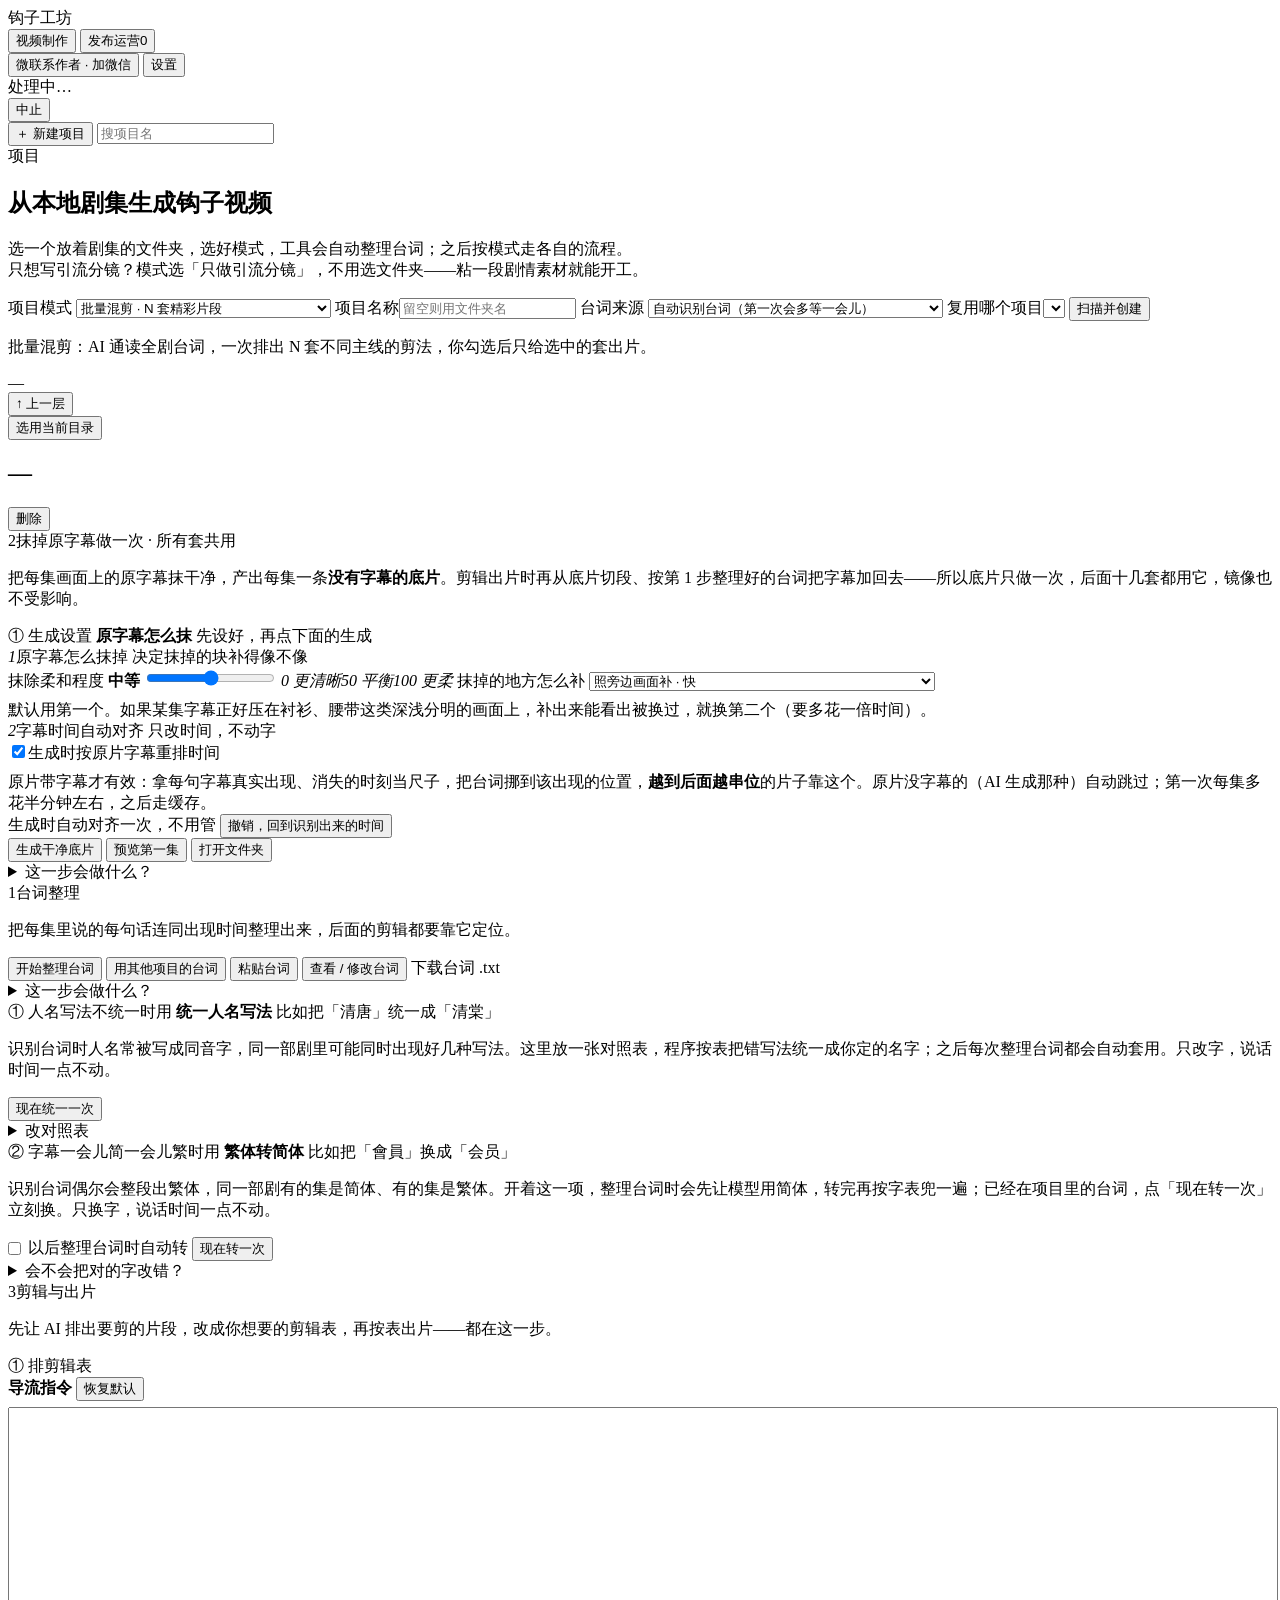
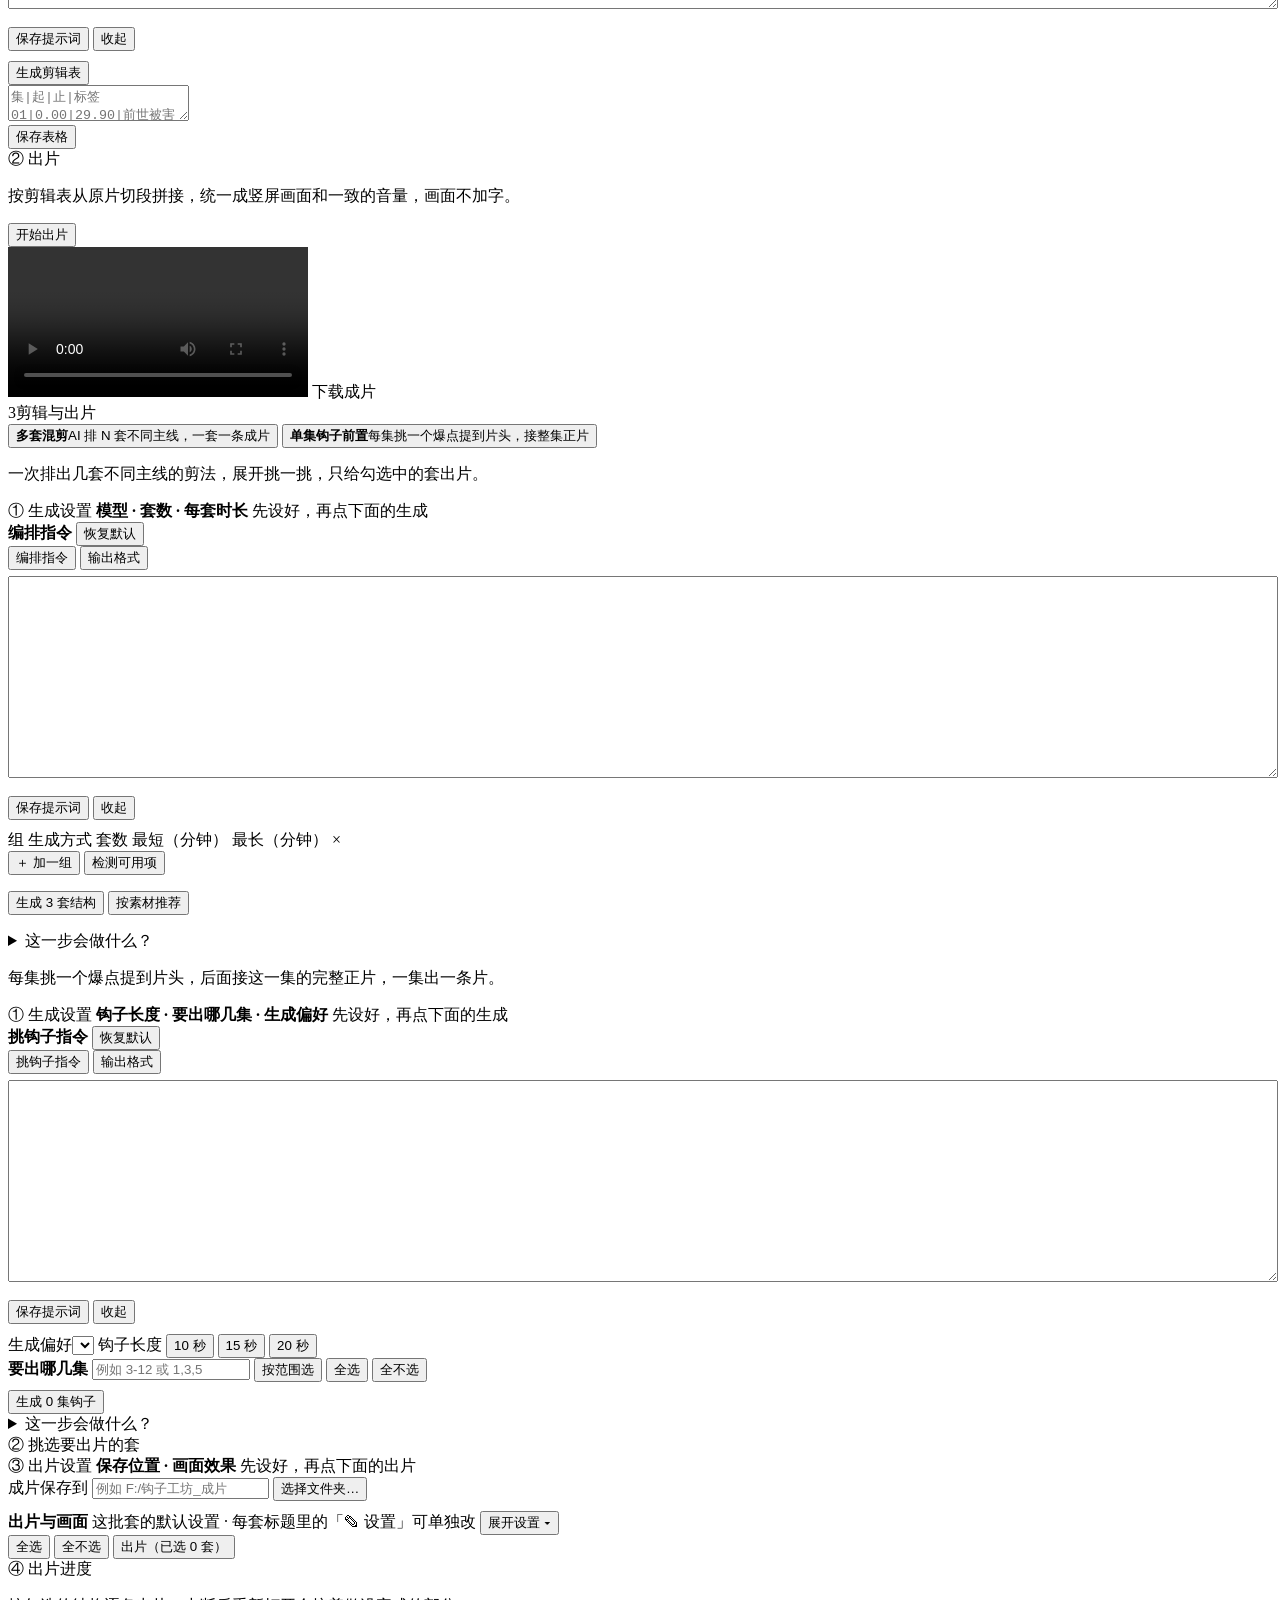
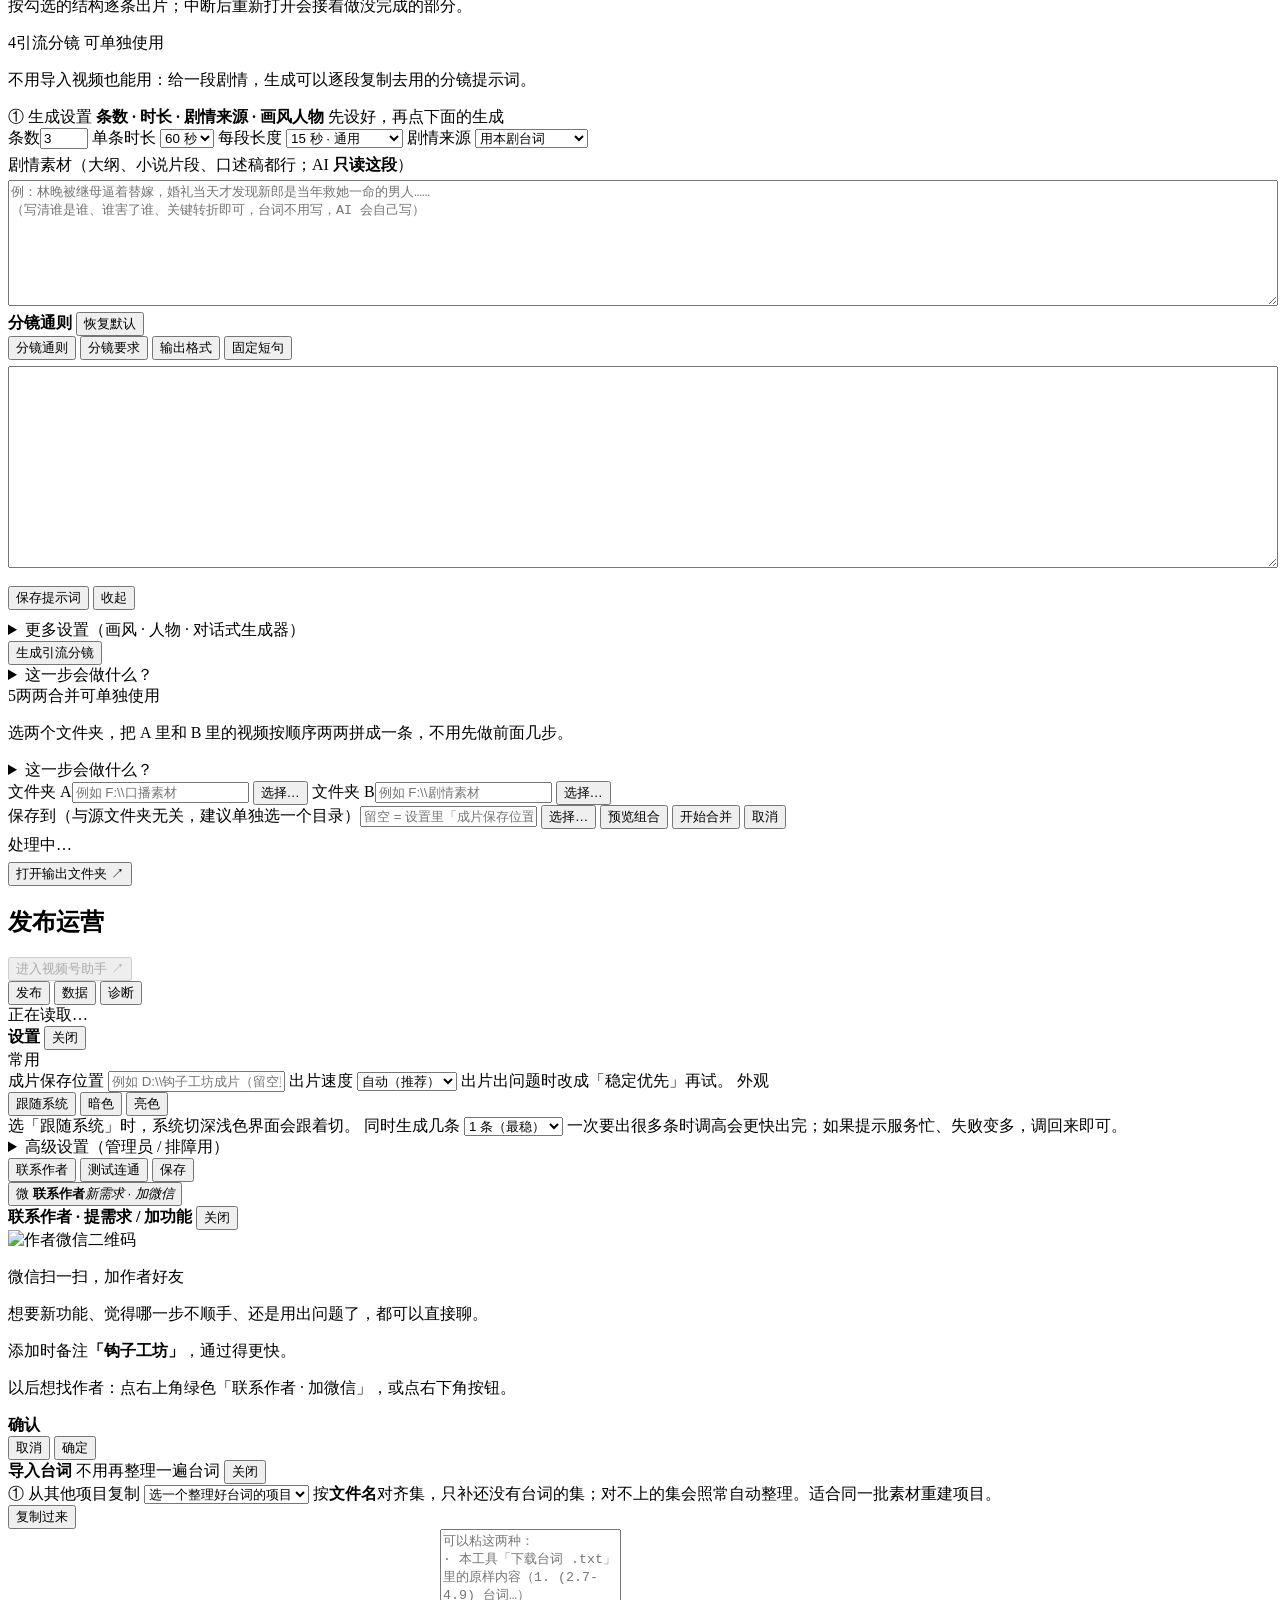
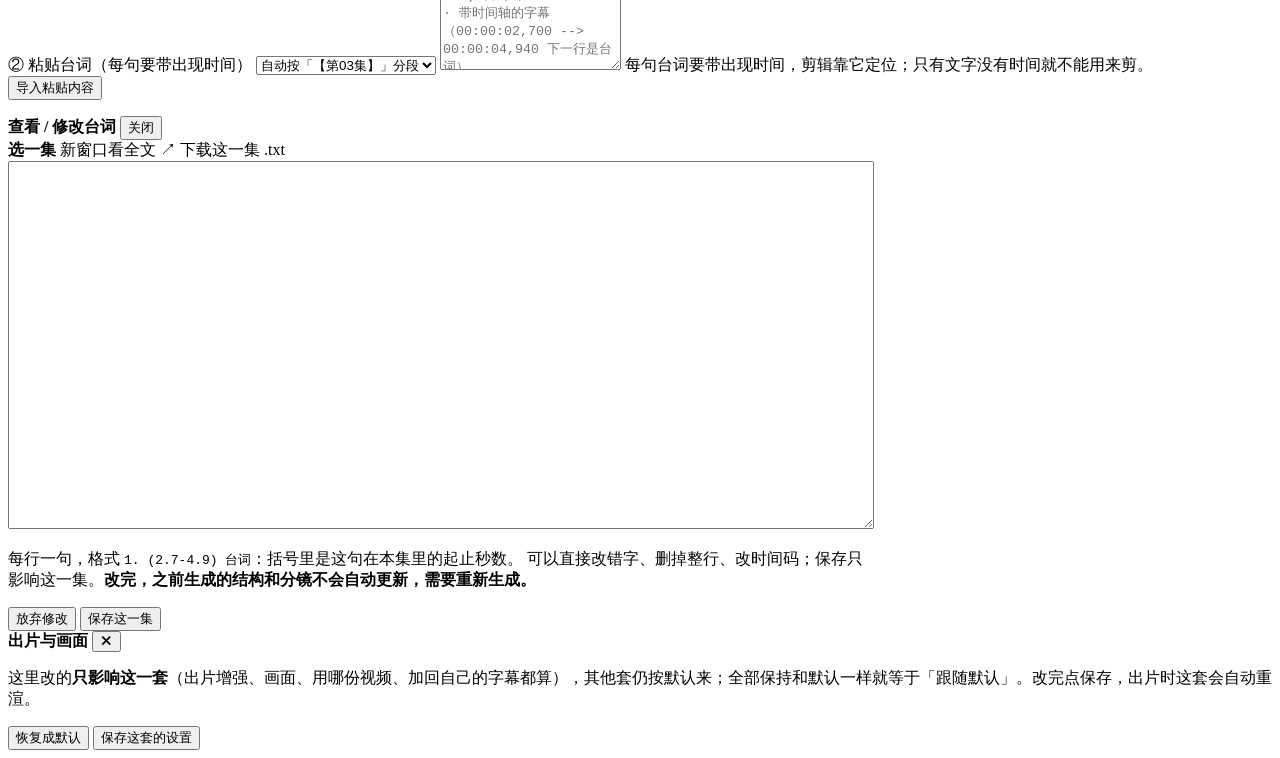
==== web/index.html @ e3692f88 "功能：繁转简、人名对照、对时校正、字幕动效重构与发布核对逻辑强化 - 转写：新增 zh.py/zhdict.py 繁转简、names.py 人名对照表，转写后自动套用 - 对时：新增 retime.p" ====
<!DOCTYPE html>
<html lang="zh-CN">
<head>
<meta charset="utf-8">
<meta name="viewport" content="width=device-width, initial-scale=1">
<title>钩子工坊</title>
<script>
/* 主题预设：必须在样式表加载前设好 data-theme，否则暗色用户每次打开都白闪一帧。
   hs_theme = dark / light / system（跟随系统）；默认暗色（2026-11-14 用户定），
   选了 system 才监听系统切换实时跟。 */
(function () {
  var t = "dark";
  try { t = localStorage.getItem("hs_theme") || "dark"; } catch (e) {}
  if (t === "system") {
    t = (window.matchMedia && matchMedia("(prefers-color-scheme: dark)").matches) ? "dark" : "light";
  }
  document.documentElement.setAttribute("data-theme", t);
  if (window.matchMedia) {
    matchMedia("(prefers-color-scheme: dark)").addEventListener("change", function (e) {
      var cur = "dark";
      try { cur = localStorage.getItem("hs_theme") || "dark"; } catch (err) {}
      if (cur === "system") {
        document.documentElement.setAttribute("data-theme", e.matches ? "dark" : "light");
      }
    });
  }
})();
</script>
<link rel="stylesheet" href="/static/style.css">
</head>
<body>
<header class="top">
  <div class="brand"><span class="dot"></span>钩子工坊</div>
  <!-- 一级导航：两件独立的事，不是「项目里的一步」。
       发布和左边项目没有必然联系（可以选文件夹、选单个文件），所以切过去时
       项目列表整块消失，页面铺满 —— 不然永远会有人以为「发布属于当前项目」。
       取名（2026-11-13 用户定）：左「视频制作」= 把素材做成片；右「发布运营」=
       发出去 + 看数据 + 体检账号。只叫「发布」会窄，后面还挂着监控和诊断。
       角标只显示「该发了 / 待发」的条数。 -->
  <nav class="appnav" id="appnav" aria-label="功能">
    <button class="appnav-item on" data-nav="projects" title="整理台词、抹掉原字幕、剪辑出片、引流分镜">视频制作</button>
    <button class="appnav-item" data-nav="publish" title="批量定时发布、播放数据、账号诊断">
      发布运营<span class="pub-badge hidden" id="pub-badge">0</span>
    </button>
  </nav>
  <div class="pills" id="pills"></div>
  <div class="who" id="who"></div>
  <button class="wx-top" id="btn-author-top" data-author title="有新需求 / 想加功能？加作者微信">
    <span class="wx-dot">微</span>联系作者 · 加微信
  </button>
  <button class="ghost sm" id="btn-settings">设置</button>
</header>

<div class="gbar hidden" id="gbar">
  <div class="gbar-fill" id="gbar-fill"></div>
  <div class="gbar-text"><span class="spinner"></span><span id="gbar-text">处理中…</span></div>
  <button class="ghost sm danger gbar-stop" id="btn-task-cancel" title="停掉当前正在跑的这一步，已经做好的部分会保留">中止</button>
</div>

<div class="shell">
  <aside class="rail">
    <button class="primary wide" id="btn-new">＋ 新建项目</button>
    <input id="proj-search" placeholder="搜项目名" spellcheck="false">
    <div class="rail-title">项目</div>
    <div id="plist" class="plist"></div>
  </aside>

  <main class="main" id="main">
    <section id="view-new" class="view">
      <h1>从本地剧集生成钩子视频</h1>
      <p class="hint">选一个放着剧集的文件夹，选好模式，工具会自动整理台词；之后按模式走各自的流程。<br>
      只想写引流分镜？模式选「只做引流分镜」，不用选文件夹——粘一段剧情素材就能开工。</p>

      <!-- 2026-11-14 首屏联系作者入口收敛（P2）：顶栏按钮 + 右下角悬浮保留，
           首屏大横幅撤掉——一个页面三处入口太吵，横幅还把正事往下推一整屏。
           顶栏按钮永远可见，真有需求的人一定找得到。 -->

      <!-- 2026-11-14 P0-2 顺序修正：模式决定「要不要选目录」（只做分镜不需要），
           所以模式卡放在最上面，浏览器在它下面——用户先知道要什么，再去做什么。
           原来浏览器在前、模式在后，用户会先逛半天目录才发现模式不对。 -->
      <div class="card row">
        <label>项目模式
          <select id="in-mode">
            <option value="batch">批量混剪 · N 套精彩片段</option>
            <option value="shots">只做引流分镜 · 不导入视频，直接给素材</option>
          </select>
        </label>
        <label>项目名称<input id="in-name" placeholder="留空则用文件夹名"></label>
        <label id="lines-wrap">台词来源
          <select id="in-lines">
            <option value="auto">自动识别台词（第一次会多等一会儿）</option>
            <option value="reuse">用已有项目的台词（同一批素材，直接搬过来）</option>
          </select>
        </label>
        <label id="reuse-wrap" class="hidden">复用哪个项目<select id="in-reuse"></select></label>
        <button class="primary" id="btn-create">扫描并创建</button>
      </div>
      <p class="hint" id="mode-hint">批量混剪：AI 通读全剧台词，一次排出 N 套不同主线的剪法，你勾选后只给选中的套出片。</p>

      <div class="card" id="pick-card">
        <div class="drives" id="drives"></div>
        <div class="browse-head">
          <div class="crumb" id="crumb">—</div>
          <button class="ghost" id="btn-up" title="上一层">↑ 上一层</button>
        </div>
        <div class="dirs" id="dirs"></div>
        <div class="browse-foot">
          <button class="primary" id="btn-use">选用当前目录</button>
          <span class="hint" id="pick-hint"></span>
        </div>
      </div>
    </section>

    <section id="view-proj" class="view hidden">
      <div class="proj-head">
        <div>
          <h1 id="p-name">—</h1>
          <div class="meta" id="p-path"></div>
          <div class="meta" id="p-meta"></div>
        </div>
        <button class="ghost danger" id="btn-del">删除</button>
      </div>

      <!-- 步骤导航：一次只展示一步，状态一眼可见。长卷平铺时用户要一直滚、也分不清
           自己做到哪了；这里把「现在该做哪一步」放到视线动线上。 -->
      <nav class="step-nav" id="step-nav" aria-label="制作步骤"></nav>

      <!-- 台词整理之后的一步：把每集画面上的原字幕抹掉，产出「没有字幕的底片」。
           2026-11-16 改成只抹不烧：台词在出片时才烧上去（那样才能和左右镜像共存），
           所以底片一份多套共用，面板只留「抹得干不干净」和「时间对齐」两块，
           字幕样式（动效/幅度）已经搬到出片第 5 组。
           不做也能出片（选「原始视频」），只是没法镜像、也换不掉原字幕。 -->
      <div class="step" id="step-nosub" data-step="2">
        <div class="step-h"><span class="idx">2</span>抹掉原字幕<span class="tag soft">做一次 · 所有套共用</span><em id="s0-state"></em></div>
        <p class="lead">把每集画面上的原字幕抹干净，产出每集一条<b>没有字幕的底片</b>。剪辑出片时再从底片切段、按第 1 步整理好的台词把字幕加回去——所以底片只做一次，后面十几套都用它，镜像也不受影响。</p>

        <section class="adv-open">
          <div class="adv-title">
            <span class="adv-badge">① 生成设置</span>
            <b>原字幕怎么抹</b>
            <span class="hint">先设好，再点下面的生成</span>
          </div>
          <div class="adv-body">
            <!-- 2026-11-16 重组：字幕样式（动效/幅度）搬到出片第 5 组。
                 原因：这一步的产物只抹不烧，改动效连一个像素都不会变，
                 留在面板上等于骗人（调完等 40 分钟发现没生效）。 -->
            <div class="fx-group fx-g1">
              <div class="fx-group-h"><i class="fx-gno">1</i>原字幕怎么抹掉
                <span class="hint">决定抹掉的块补得像不像</span></div>
              <div class="fx-grid2">
                <label class="fx-slider"><span>抹除柔和程度 <b id="ns-softv">中等</b></span>
                  <input type="range" id="ns-soft" min="0" max="100" step="5" value="50">
                  <span class="fx-scale"><i>0 更清晰</i><i>50 平衡</i><i>100 更柔</i></span>
                </label>
                <label class="fx-f">抹掉的地方怎么补
                  <select id="ns-fillmode">
                    <option value="mirror">照旁边画面补 · 快</option>
                    <option value="borrow">照这一段干净画面补 · 衬衫腰带那类画面更自然，慢一倍</option>
                  </select>
                </label>
              </div>
              <p class="hint" style="margin:8px 0 0">默认用第一个。如果某集字幕正好压在衬衫、腰带这类深浅分明的画面上，补出来能看出被换过，就换第二个（要多花一倍时间）。</p>
            </div>
            <!-- 3 时间也和画面一样会自动对齐，不需要单独点按钮（2026-11-16 用户定）。
                 以前这块是两个按钮，还得「先校正、再回来点生成」两步才生效；
                 现在并进生成流程：量字幕位置时顺手就能量出真实出现时刻。 -->
            <div class="fx-group fx-g2">
              <div class="fx-group-h"><i class="fx-gno">2</i>字幕时间自动对齐
                <span class="hint">只改时间，不动字</span></div>
              <div class="fx-checks">
                <label class="chk"><input type="checkbox" id="ns-retime" checked>生成时按原片字幕重排时间</label>
              </div>
              <p class="hint" style="margin:8px 0 0">原片带字幕才有效：拿每句字幕真实出现、消失的时刻当尺子，把台词挪到该出现的位置，<b>越到后面越串位</b>的片子靠这个。原片没字幕的（AI 生成那种）自动跳过；第一次每集多花半分钟左右，之后走缓存。</p>
              <div class="fx-line">
                <span class="hint" id="retime-state">生成时自动对齐一次，不用管</span>
                <button class="ghost hidden" id="btn-retime-undo">撤销，回到识别出来的时间</button>
              </div>
            </div>
          </div>
        </section>

        <div class="action-bar">
          <button class="primary" id="btn-nosub-run">生成干净底片</button>
          <button class="ghost hidden" id="btn-nosub-preview">预览第一集</button>
          <button class="ghost hidden" id="btn-nosub-open">打开文件夹</button>
          <span class="hint" id="ns-state"></span>
        </div>

        <details class="fold">
          <summary>这一步会做什么？</summary>
          <div class="fold-body">
            <p>会把每一集都做成一份「原字幕换成你自己台词」的视频，和原来的视频一起放着，互不影响。做一次就能反复用；出片时在「出片设置 → 用哪份视频」里挑，不想用随时换回原始视频。</p>
            <p>字幕在画面哪儿、每一句有多宽多高，都不用你填：点生成时程序先逐集扫一遍，量出<b>每一句字幕自己的矩形</b>——长句宽到八成，短句只有两三成，单行和多行的高度也不一样。抹的时候只动这些块，画面其余部分一个像素都不碰，没有字幕的时段完全不处理。</p>
            <p>块里的内容两种补法。<b>照旁边画面补</b>（默认）是把紧挨着它的画面上下各取一段翻转回来，中间渐变过渡，快，一集十几秒；缺点是字幕正好压在衬衫、腰带这类深浅分明的竖结构上时，翻过来的那块会偏亮。<b>照这一段干净画面补</b>是从同一镜头里这一块没被字挡住的那些帧里抄回来——同一部剧里字幕长短不一，短句时这块是露出来的，抄来的就是真背景；它要逐帧处理，一集多花一倍时间。普通画面下两种看起来差不多，默认那档更快；只有字幕正好压在衬衫、腰带这类深浅分明的地方，才值得换第二档。镜头切换的瞬间如果正好在说话，会退回第一种补法，不会抄到上一个镜头的画面。</p>
            <p>字幕什么时候出现也不是把识别出来的时间直接拿来用：点生成时先按原片每条字幕真实出现、消失的时刻把每句台词排准（原片本来没字幕的片子跳过），再开始烧，所以不会出现「越到后面越比说话早」。这一步只改时间、不改一个字。新字幕就落在原来那行字幕的位置上，句子跟着台词一句一换。烧到画面上的字不带标点——一行就那么几个字，标点占位置还挺扎眼；台词原文（上面「查看 / 修改台词」、下载的 .txt）标点都还在，只是不上画面。原来整理好的台词不用重做，剪片子的时间点也不变——这一步只动画面，声音原样保留。</p>
            <p>这份视频里的字幕已经烧进画面了，出片时不能再左右镜像（字会翻反）。</p>
          </div>
        </details>
      </div>

      <div class="step" id="step-transcribe" data-step="1">
        <div class="step-h"><span class="idx">1</span>台词整理<em id="s1-state"></em></div>
        <p class="lead">把每集里说的每句话连同出现时间整理出来，后面的剪辑都要靠它定位。</p>
        <div class="action-bar">
          <button class="primary" id="btn-transcribe">开始整理台词</button>
          <button class="ghost" id="btn-reuse" title="同一批素材按文件名直接把台词搬过来">用其他项目的台词</button>
          <button class="ghost" id="btn-paste" title="粘贴本工具导出的台词文本，或带时间码的字幕">粘贴台词</button>
          <span id="transcript-links" class="hidden">
            <button class="primary" id="btn-lines-view">查看 / 修改台词</button>
            <a class="ghost" id="btn-transcript-dl">下载台词 .txt</a>
          </span>
        </div>
        <details class="fold">
          <summary>这一步会做什么？</summary>
          <div class="fold-body">
            <p>建好项目后会自动开始，中途关掉再进来会接着做，不用重来。同一批素材重建项目时，可以把已整理好的台词直接搬过来；从别处拿到的字幕也能粘贴导入。</p>
            <p>整理结果可以随时逐集查看、改错字或下载留档；改完只影响这一集。</p>
          </div>
        </details>

        <!-- 人名写法统一（2026-11-16）：转写会把同一个人名写成好几种同音字，
             换模型也治不了，所以用一张对照表在转写后统一。只改字，时间码不动。 -->
        <section class="adv-open">
          <div class="adv-title">
            <span class="adv-badge">① 人名写法不统一时用</span>
            <b>统一人名写法</b>
            <span class="hint">比如把「清唐」统一成「清棠」</span>
          </div>
          <div class="adv-body">
            <p class="hint">识别台词时人名常被写成同音字，同一部剧里可能同时出现好几种写法。这里放一张对照表，程序按表把错写法统一成你定的名字；之后每次整理台词都会自动套用。只改字，说话时间一点不动。</p>
            <div class="action-bar">
              <button class="ghost" id="btn-names-apply">现在统一一次</button>
              <span class="hint" id="names-state"></span>
            </div>
            <details class="fold">
              <summary>改对照表</summary>
              <div class="fold-body">
                <p>一行一个名字：左边写正确写法，右边写识别出来的各种错写法，用逗号分开。<code>#</code> 开头是注释。</p>
                <textarea id="names-text" rows="9" spellcheck="false"
                  style="width:100%;font-family:Consolas,monospace;font-size:12px"></textarea>
                <div class="action-bar">
                  <button class="primary" id="btn-names-save">保存对照表</button>
                  <span class="hint" id="names-save-state"></span>
                </div>
              </div>
            </details>
          </div>
        </section>

        <!-- 繁转简（2026-11-16）：whisper 偶尔整段输出繁体，一集简一集繁。
             开关开 = 转写时提示模型用简体 + 转完按字表兜底；关掉只影响以后新转的。 -->
        <section class="adv-open">
          <div class="adv-title">
            <span class="adv-badge">② 字幕一会儿简一会儿繁时用</span>
            <b>繁体转简体</b>
            <span class="hint">比如把「會員」换成「会员」</span>
          </div>
          <div class="adv-body">
            <p class="hint">识别台词偶尔会整段出繁体，同一部剧有的集是简体、有的集是繁体。开着这一项，整理台词时会先让模型用简体，转完再按字表兜一遍；已经在项目里的台词，点「现在转一次」立刻换。只换字，说话时间一点不动。</p>
            <div class="action-bar">
              <span><input type="checkbox" id="zh-on" style="width:auto;height:auto;margin:0 7px 0 0;vertical-align:-2px">以后整理台词时自动转</span>
              <button class="ghost" id="btn-zh-apply">现在转一次</button>
              <span class="hint" id="zh-state"></span>
            </div>
            <details class="fold">
              <summary>会不会把对的字改错？</summary>
              <div class="fold-body">
                <p>按字表逐字换，只换繁简、不改句子。像「乾隆」「著名」「慰藉」这种——一个繁体对应好几个简体、写在词里本来就对的字，字表里已经排除了，不会被改成「干隆」「着名」「慰借」。</p>
                <p>改完第 2 步的成品要重新生成一次，字幕才会跟着变。</p>
              </div>
            </details>
          </div>
        </section>
      </div>

      <!-- 单片导流模式：剪辑表与出片已合并成一步（2026-11-07） -->
      <div id="funnel-steps">
        <div class="step" id="funnel-step2" data-step="2">
          <div class="step-h"><span class="idx">3</span>剪辑与出片<em id="s2-state"></em></div>
          <p class="lead">先让 AI 排出要剪的片段，改成你想要的剪辑表，再按表出片——都在这一步。</p>
          <div class="section-label">① 排剪辑表</div>
          <button class="prompt-entry" id="btn-fp-edit" hidden title="查看并修改单片导流用的提示词">
            <span class="pe-ico">✎</span>
            <span class="pe-txt"><b>修改提示词</b>
              <i>告诉 AI 怎么按集序排结构；改乱了可以一键恢复默认</i></span>
            <span class="pe-go">查看 / 编辑 ›</span>
          </button>
          <div class="card hidden" id="fp-edit" style="margin:0 0 10px">
            <div class="row" style="align-items:center">
              <b id="fp-title">导流指令</b>
              <span class="hint" id="fp-tag"></span>
              <span style="flex:1"></span>
              <button class="ghost sm" id="btn-fp-reset" title="删掉自定义，恢复内置的默认提示词">恢复默认</button>
            </div>
            <textarea id="fp-text" rows="14" spellcheck="false"
              style="width:100%;margin:6px 0;font-family:Consolas,monospace;font-size:12px"></textarea>
            <p class="hint" id="fp-note" style="margin:2px 0 8px"></p>
            <div class="row">
              <button class="primary" id="btn-fp-save">保存提示词</button>
              <button class="ghost" id="btn-fp-cancel">收起</button>
            </div>
          </div>
          <div class="action-bar"><button class="primary" id="btn-analyze">生成剪辑表</button></div>
          <div class="edl-wrap" id="edl-wrap">
            <textarea id="edl" spellcheck="false" placeholder="集|起|止|标签&#10;01|0.00|29.90|前世被害"></textarea>
            <div class="edl-foot">
              <span id="edl-stat" class="hint"></span>
              <button class="ghost" id="btn-save-edl">保存表格</button>
            </div>
            <div class="note" id="p-note"></div>
          </div>
          <div class="section-label">② 出片</div>
          <p class="lead">按剪辑表从原片切段拼接，统一成竖屏画面和一致的音量，画面不加字。</p>
          <div class="action-bar">
            <button class="primary" id="btn-render">开始出片</button>
            <span class="hint" id="s3-state"></span>
          </div>
          <div id="out-wrap" class="out-wrap hidden">
            <video id="out-video" controls playsinline></video>
            <a class="primary" id="btn-download" download>下载成片</a>
          </div>
        </div>
      </div>

      <!-- 批量混剪模式：剪辑结构与出片合并成一步（2026-11-07）。
           顺序按「先设置 → 再生成 / 出片 → 看结果」排，避免按钮排在设置前面。 -->
      <div id="batch-steps" class="hidden">
        <div class="step" id="batch-step2" data-step="2">
          <div class="step-h"><span class="idx">3</span>剪辑与出片<em id="b2-state"></em></div>
          <!-- 编排方式：同一个项目、同一份转写结果，换一种产物形态。
               不做成新建项目时的第三种模式——那得把同一批剧再转写一遍。 -->
          <div class="cut-mode" id="cut-mode">
            <button class="cm-btn on" data-mode="mix">
              <b>多套混剪</b><span>AI 排 N 套不同主线，一套一条成片</span></button>
            <button class="cm-btn" data-mode="hook">
              <b>单集钩子前置</b><span>每集挑一个爆点提到片头，接整集正片</span></button>
          </div>

          <div id="mix-pane">
            <p class="lead">一次排出几套不同主线的剪法，展开挑一挑，只给勾选中的套出片。</p>
            <section class="adv-open">
              <div class="adv-title">
                <span class="adv-badge">① 生成设置</span>
                <b>模型 · 套数 · 每套时长</b>
                <span class="hint">先设好，再点下面的生成</span>
              </div>
              <div class="adv-body">
                <button class="prompt-entry" id="btn-prompt-edit" hidden title="查看并修改 AI 编排用的提示词">
                  <span class="pe-ico">✎</span>
                  <span class="pe-txt"><b>修改提示词</b>
                    <i>告诉 AI 怎么排结构；改乱了可以一键恢复默认</i></span>
                  <span class="pe-go">查看 / 编辑 ›</span>
                </button>
                <div class="card hidden" id="prompt-edit" style="margin:0 0 10px">
                  <div class="row" style="align-items:center">
                    <b id="prompt-edit-title">编排指令</b>
                    <span class="hint" id="prompt-edit-tag"></span>
                    <span style="flex:1"></span>
                    <button class="ghost sm" id="btn-prompt-reset" title="删掉自定义，恢复内置的默认提示词">恢复默认</button>
                  </div>
                  <div class="seg prompt-tabs" id="prompt-tabs">
                    <button class="ghost sm on" data-key="plans">编排指令</button>
                    <button class="ghost sm" data-key="plans_schema">输出格式</button>
                  </div>
                  <textarea id="prompt-edit-text" rows="14" spellcheck="false"
                    style="width:100%;margin:6px 0;font-family:Consolas,monospace;font-size:12px"></textarea>
                  <p class="hint" id="prompt-edit-note" style="margin:2px 0 8px"></p>
                  <div class="row">
                    <button class="primary" id="btn-prompt-save">保存提示词</button>
                    <button class="ghost" id="btn-prompt-cancel">收起</button>
                  </div>
                </div>
                <div id="plan-models">
                  <div class="pm-thead">
                    <span class="pm-grp-h">组</span>
                    <span>生成方式</span>
                    <span>套数</span>
                    <span>最短（分钟）</span>
                    <span>最长（分钟）</span>
                    <span class="pm-del-h">×</span>
                  </div>
                </div>
                <div class="row batch-row">
                  <button class="ghost sm" id="btn-plan-add" title="再加一组参数，各出几套做对比">＋ 加一组</button>
                  <button class="ghost sm" id="btn-plan-scan" title="检测当前哪些生成方式可用">检测可用项</button>
                </div>
                <p class="hint" id="pm-scan-note"></p>
              </div>
            </section>
            <div class="action-bar">
              <button class="primary" id="btn-plan">生成 3 套结构</button>
              <button class="ghost" id="btn-plan-auto" title="按素材总时长自动填好套数和每套时长">按素材推荐</button>
            </div>
            <p class="hint" id="plan-feasible"></p>
            <details class="fold">
              <summary>这一步会做什么？</summary>
              <div class="fold-body">
                <p>AI 通读全剧台词，排出几套不同主线（这套讲讨债、那套讲反击），每套是一张「集 | 起 | 止 | 标签」的剪辑表，展开能看到每段在第几集什么位置。</p>
                <p>每套都按剧情先后推进，不把后面的戏提到开头当钩子——开场抓人靠选材，不靠打乱时序。</p>
              </div>
            </details>
          </div><!-- /mix-pane -->

          <!-- 单集钩子前置：一集一条成片 = 本集一个爆点 + 这一集完整正片。
               勾选出片、单集失败隔离、参数变了自动重渲，都走同一套出片管线。 -->
          <div id="hook-pane" class="hidden">
            <p class="lead">每集挑一个爆点提到片头，后面接这一集的完整正片，一集出一条片。</p>
            <section class="adv-open">
              <div class="adv-title">
                <span class="adv-badge">① 生成设置</span>
                <b>钩子长度 · 要出哪几集 · 生成偏好</b>
                <span class="hint">先设好，再点下面的生成</span>
              </div>
              <div class="adv-body">
                <button class="prompt-entry" id="btn-hook-prompt" hidden title="查看并修改挑钩子用的提示词，和混剪那份互不影响">
                  <span class="pe-ico">✎</span>
                  <span class="pe-txt"><b>修改提示词</b>
                    <i>告诉 AI 怎么挑爆点；和混剪那份互不影响</i></span>
                  <span class="pe-go">查看 / 编辑 ›</span>
                </button>
                <div class="card hidden" id="hook-prompt-edit" style="margin:0 0 10px">
                  <div class="row" style="align-items:center">
                    <b id="hook-prompt-title">挑钩子指令</b>
                    <span class="hint" id="hook-prompt-tag"></span>
                    <span style="flex:1"></span>
                    <button class="ghost sm" id="btn-hook-prompt-reset" title="删掉自定义，恢复内置的默认提示词">恢复默认</button>
                  </div>
                  <div class="seg prompt-tabs" id="hook-prompt-tabs">
                    <button class="ghost sm on" data-key="hooks">挑钩子指令</button>
                    <button class="ghost sm" data-key="hooks_schema">输出格式</button>
                  </div>
                  <textarea id="hook-prompt-text" rows="14" spellcheck="false"
                    style="width:100%;margin:6px 0;font-family:Consolas,monospace;font-size:12px"></textarea>
                  <p class="hint" id="hook-prompt-note" style="margin:2px 0 8px"></p>
                  <div class="row">
                    <button class="primary" id="btn-hook-prompt-save">保存提示词</button>
                    <button class="ghost" id="btn-hook-prompt-cancel">收起</button>
                  </div>
                </div>
                <div class="row hook-row">
                  <label class="hook-f">生成偏好<select id="hook-model"></select></label>
                  <label class="hook-f">钩子长度
                    <span class="seg" id="hook-sec">
                      <button class="ghost sm" data-sec="10">10 秒</button>
                      <button class="ghost sm on" data-sec="15">15 秒</button>
                      <button class="ghost sm" data-sec="20">20 秒</button>
                    </span>
                  </label>
                </div>
                <div class="card" id="hook-eps-card" style="margin:0">
                  <div class="row" style="align-items:center">
                    <b>要出哪几集</b>
                    <span class="hint" id="hook-ep-stat"></span>
                    <span style="flex:1"></span>
                    <input id="hook-range" placeholder="例如 3-12 或 1,3,5" style="width:150px" spellcheck="false">
                    <button class="ghost sm" id="btn-hook-range">按范围选</button>
                    <button class="ghost sm" id="btn-hook-all">全选</button>
                    <button class="ghost sm" id="btn-hook-none">全不选</button>
                  </div>
                  <div class="ep-chips" id="hook-ep-chips"></div>
                  <p class="hint" id="hook-calc" style="margin:8px 0 0"></p>
                </div>
              </div>
            </section>
            <div class="action-bar">
              <button class="primary" id="btn-hookcut">生成 0 集钩子</button>
            </div>
            <details class="fold">
              <summary>这一步会做什么？</summary>
              <div class="fold-body">
                <p>钩子那段在正片里会再出现一次（预告感，不剔除）。挑得不好的集，程序会自己补一段，不会让整批失败。</p>
              </div>
            </details>
          </div>

          <div class="section-label">② 挑选要出片的套</div>
          <div id="plan-shortfall" class="shortfall hidden" aria-live="polite"></div>
          <div id="plan-list" class="plan-list"></div>
          <div class="note" id="plan-note"></div>

          <section class="adv-open">
            <div class="adv-title">
              <span class="adv-badge">③ 出片设置</span>
              <b>保存位置 · 画面效果</b>
              <span class="hint">先设好，再点下面的出片</span>
            </div>
            <div class="adv-body">
              <div class="card" id="save-dir-row" style="margin:0 0 10px">
                <div class="row">
                  <label style="flex:1">成片保存到
                    <input id="save-dir" type="text" spellcheck="false" placeholder="例如 F:/钩子工坊_成片" />
                  </label>
                  <button class="ghost" id="btn-save-dir-pick">选择文件夹…</button>
                </div>
                <p class="hint" id="save-dir-note" style="margin:6px 0 0"></p>
                <div class="hist-chips" id="hist-proj-out"></div>
              </div>
              <div class="card fx-card" id="fx-card" style="margin:0">
                <div class="fx-head">
                  <b>出片与画面</b>
                  <span class="hint" id="fx-pic-sum">这批套的默认设置 · 每套标题里的「✎ 设置」可单独改</span>
                  <button class="ghost" id="btn-fx-pic">展开设置 ▾</button>
                </div>
                <div class="fx-pic hidden" id="fx-pic-panel"></div>
              </div>
            </div>
          </section>
          <div class="action-bar out-bar">
            <span id="plan-stat" class="hint"></span>
            <button class="ghost sm" id="btn-plan-all">全选</button>
            <button class="ghost sm" id="btn-plan-none">全不选</button>
            <button class="primary" id="btn-render-plans">出片（已选 0 套）</button>
          </div>

          <!-- 出片进度原本单独占一步，现在并到同一步末尾：点完出片就地看进度 -->
          <div class="section-label">④ 出片进度</div>
          <div class="hint" id="b3-state"></div>
          <p class="lead">按勾选的结构逐条出片；中断后重新打开会接着做没完成的部分。</p>
          <div class="row" id="sets-actions" style="display:none">
            <button class="ghost" id="btn-open-folder">📂 打开成片文件夹</button>
            <span class="hint" id="sets-folder-note"></span>
          </div>
          <div id="sets-list" class="sets-list"></div>
        </div>

      </div>

      <div class="step" id="step-shots" data-step="3">
        <div class="step-h"><span class="idx" id="shots-idx">4</span>引流分镜
          <span class="tag soft">可单独使用</span><em id="b4-state"></em></div>
        <p class="lead">不用导入视频也能用：给一段剧情，生成可以逐段复制去用的分镜提示词。</p>
        <section class="adv-open">
          <div class="adv-title">
            <span class="adv-badge">① 生成设置</span>
            <b>条数 · 时长 · 剧情来源 · 画风人物</b>
            <span class="hint">先设好，再点下面的生成</span>
          </div>
          <div class="adv-body">
            <div class="row batch-row main-params">
              <label>条数<input id="in-shot-count" type="number" value="3" min="1" max="10"></label>
              <label>单条时长
                <select id="in-shot-dur">
                  <option value="60">60 秒</option>
                  <option value="30">30 秒</option>
                  <option value="15">15 秒</option>
                </select>
              </label>
              <label>每段长度
                <select id="in-shot-seg" title="按你用的生成工具一次能出多长来选；选 30 秒时段数减半">
                  <option value="15">15 秒 · 通用</option>
                  <option value="30">30 秒 · 段数减半</option>
                </select>
              </label>
              <label>剧情来源
                <select id="in-shot-src">
                  <option value="script">用本剧台词</option>
                  <option value="custom">自己粘剧情素材</option>
                </select>
              </label>
            </div>
            <div id="shot-script-wrap" class="hidden" style="margin:6px 0 2px">
              <label class="hint" style="display:block">剧情素材（大纲、小说片段、口述稿都行；AI <b>只读这段</b>）
                <textarea id="in-shot-script" rows="8" style="width:100%;margin-top:4px"
                  placeholder="例：林晚被继母逼着替嫁，婚礼当天才发现新郎是当年救她一命的男人……&#10;（写清谁是谁、谁害了谁、关键转折即可，台词不用写，AI 会自己写）"></textarea>
              </label>
              <div class="hint" id="shot-script-note" style="margin-top:2px"></div>
            </div>
            <button class="prompt-entry" id="btn-sprompt-edit" hidden title="查看并修改 AI 写分镜用的提示词，也有「恢复默认」一键回退">
              <span class="pe-ico">✎</span>
              <span class="pe-txt"><b>修改提示词</b>
                <i>告诉 AI 怎么写分镜；改乱了可以一键恢复默认</i></span>
              <span class="pe-go">查看 / 编辑 ›</span>
            </button>
            <div class="card hidden" id="sprompt-edit" style="margin:0 0 10px">
              <div class="row" style="align-items:center">
                <b id="sprompt-edit-title">分镜通则</b>
                <span class="hint" id="sprompt-edit-tag"></span>
                <span style="flex:1"></span>
                <button class="ghost sm" id="btn-sprompt-reset" title="删掉自定义，恢复内置的默认提示词">恢复默认</button>
              </div>
              <div class="seg prompt-tabs" id="sprompt-tabs">
                <button class="ghost sm on" data-key="shots">分镜通则</button>
                <button class="ghost sm" data-key="shots_user">分镜要求</button>
                <button class="ghost sm" data-key="shots_schema">输出格式</button>
                <button class="ghost sm" data-key="shots_rules">固定短句</button>
              </div>
              <textarea id="sprompt-edit-text" rows="14" spellcheck="false"
                style="width:100%;margin:6px 0;font-family:Consolas,monospace;font-size:12px"></textarea>
              <p class="hint" id="sprompt-edit-note" style="margin:2px 0 8px"></p>
              <div class="row">
                <button class="primary" id="btn-sprompt-save">保存提示词</button>
                <button class="ghost" id="btn-sprompt-cancel">收起</button>
              </div>
            </div>
            <details class="fold adv">
              <summary>更多设置（画风 · 人物 · 对话式生成器）</summary>
              <div class="fold-body">
                <label class="fld" style="display:block;margin:0 0 10px">画风（留空用默认）
                  <input id="in-shot-style" type="text" placeholder="真人写实风格，4K 高清……"></label>
                <label class="hint" style="display:flex;align-items:center;gap:6px;white-space:nowrap;margin:0 0 10px"
                       title="默认勾选：每段开头加几句说明，适合粘进会反问你的对话框式生成器，让它别反问、一次生成；纯 API / 工作流不需要时可关掉">
                  <input id="in-shot-ctl" type="checkbox" checked> 给对话式生成器加说明句
                </label>
                <label class="hint" style="display:block;margin:4px 0">人物卡（每行一个：名字，外观描述；没有参考图的写「无图」）— 留空则由 AI 按素材自己设定
                  <textarea id="in-shot-cast" rows="3" style="width:100%" placeholder="例：林晚，28岁，黑色长直发，白色真丝衬衫，冷感妆"></textarea>
                </label>
                <div class="hint" style="margin:2px 0 6px">同一条片里同一个人只定一份音色，A/B/C/D 各段原样共用（只有情绪和重音按段变）——各段要拼成一条片，换音色等于换了演员。不同条各自独立，可以各用各的音色。</div>
              </div>
            </details>
          </div>
        </section>
        <div class="action-bar"><button class="primary" id="btn-shots">生成引流分镜</button></div>
        <details class="fold">
          <summary>这一步会做什么？</summary>
          <div class="fold-body">
            <p>可以接着本剧台词用，也可以自己粘一段剧情。AI 会自己构思几条短片，再按你选的段长切开：每段都是一份完整的提示词，能单独复制去生成，拼起来就是整条片。</p>
            <p>每段长度按你用的生成工具一次能出多长来选：能出 15 秒就选 15 秒，能出 30 秒就选 30 秒（段数减半）。</p>
          </div>
        </details>
        <div id="shots-warn" class="note hidden"></div>
        <div id="shots-list"></div>
      </div>

      <!-- 第 5 步：两两合并（相对独立，不依赖前面任何一步） -->
      <div class="step" id="step-vmerge" data-step="4">
        <div class="step-h"><span class="idx" id="vm-idx">5</span>两两合并<span class="tag soft">可单独使用</span><em id="b5-state"></em></div>
        <p class="lead">选两个文件夹，把 A 里和 B 里的视频按顺序两两拼成一条，不用先做前面几步。</p>
        <details class="fold">
          <summary>这一步会做什么？</summary>
          <div class="fold-body">
            <p>A1+B1、A1+B2、A1+B3、A2+B1…… 按顺序全组合一遍，自动统一成竖屏画面和一致的音量，任意来源的视频都能拼。</p>
            <p>已经拼过的会自动跳过，中断了再点一次只补没做的。</p>
          </div>
        </details>
        <div class="row batch-row">
          <label style="flex:1">文件夹 A<input id="in-vm-a" placeholder="例如 F:\\口播素材" spellcheck="false"></label>
          <button class="ghost" id="btn-vm-a">选择…</button>
          <label style="flex:1">文件夹 B<input id="in-vm-b" placeholder="例如 F:\\剧情素材" spellcheck="false"></label>
          <button class="ghost" id="btn-vm-b">选择…</button>
        </div>
        <div class="row batch-row">
          <label style="flex:1">保存到（与源文件夹无关，建议单独选一个目录）<input id="in-vm-out" placeholder="留空 = 设置里「成片保存位置」下的「两两合并」文件夹" spellcheck="false"></label>
          <button class="ghost" id="btn-vm-out">选择…</button>
          <button class="ghost" id="btn-vm-preview" title="列出两边各有哪些视频、会组合出多少条，先确认再开跑">预览组合</button>
          <button class="primary" id="btn-vm-start">开始合并</button>
          <button class="ghost danger hidden" id="btn-vm-cancel">取消</button>
        </div>
        <div class="hint" id="vm-preview" style="margin:4px 0 2px"></div>
        <div class="gbar hidden" id="vm-prog" style="margin:6px 0">
          <div class="gbar-fill" id="vm-prog-fill"></div>
          <div class="gbar-text"><span class="spinner"></span><span id="vm-prog-text">处理中…</span></div>
        </div>
        <button class="ghost hidden" id="btn-vm-open">打开输出文件夹 ↗</button>
      </div>
    </section>
    <!-- 发布运营：一级页面，和左边的项目列表没有必然联系。
         视频可以来自任何文件夹（选文件夹 / 选文件），也可以是项目出的片。
         三个 Tab 分开是刻意的（2026-11-13）：数据 / 诊断都要开浏览器去号里拉，
         一次 8-15 秒。混在发布页里会让「打开这一页」直接卡住，所以按需切过去才拉。
         内容全部由 publish.js 渲染，这里只留骨架。 -->
    <section id="view-publish" class="view hidden">
      <div class="pub-head2">
        <div>
          <h1>发布运营</h1>
        </div>
        <div class="pub-head2-ops">
          <div class="pub-head2-row">
            <!-- 常驻入口：和 Tab 同一排，切页不消失。放在骨架里而不是某个 Tab
                 里，就是因为「想进视频号助手看一眼」跟当前在哪一页无关。
                 默认禁用，选好号才由 publish.js 放开。 -->
            <button class="ghost sm" id="btn-open-platform" disabled
              title="先在「发布」页选一个号">进入视频号助手 ↗</button>
            <div class="pub-tabs" id="pub-tabs">
              <button class="pub-tab on" data-ptab="pub">发布</button>
              <button class="pub-tab" data-ptab="stat">数据</button>
              <button class="pub-tab" data-ptab="diag">诊断</button>
            </div>
          </div>
          <span class="hint" id="pub-gate-hint"></span>
        </div>
      </div>
      <!-- 三个 Tab 共用的账号条：不确认账号，发布/数据/诊断都不给操作。
           放在骨架里而不是某个 Tab 里，切 Tab 时整块不会消失。 -->
      <div id="pub-global-acc"></div>
      <div id="pub-body">
        <div class="pub-loading">正在读取…</div>
      </div>
      <div id="pub-stat" class="hidden"></div>
      <div id="pub-diag" class="hidden"></div>
    </section>

  </main>
</div>

<div class="modal hidden" id="modal-settings">
  <div class="modal-card">
    <div class="modal-head">
      <b>设置</b>
      <span class="hint" id="ver-hint"></span>
      <button class="ghost sm" id="btn-close-settings">关闭</button>
    </div>
    <div class="modal-body">
      <!-- 常用设置：终端用户只看这一层。实现细节（生成方式、凭证、机器信息、
           日志上报、目录）统一收进下面的「高级设置」，且只对管理员开放。 -->
      <div class="set-group">
        <div class="set-title">常用</div>
        <div class="fld-note" id="trial-hint"></div>
        <label class="fld">成片保存位置
          <input id="in-outdir" placeholder="例如 D:\\钩子工坊成片（留空则用默认目录）" spellcheck="false">
          <span class="hint" id="outdir-hint"></span>
        </label>
        <label class="fld">出片速度
          <select id="in-hwenc">
            <option value="auto">自动（推荐）</option>
            <option value="off">稳定优先</option>
          </select>
          <span class="hint">出片出问题时改成「稳定优先」再试。</span>
        </label>
        <label class="fld">外观
          <div class="seg" id="seg-theme">
            <button type="button" data-theme-set="system">跟随系统</button>
            <button type="button" data-theme-set="dark">暗色</button>
            <button type="button" data-theme-set="light">亮色</button>
          </div>
          <span class="hint">选「跟随系统」时，系统切深浅色界面会跟着切。</span>
        </label>
        <label class="fld">同时生成几条
          <select id="in-conc">
            <option value="1">1 条（最稳）</option>
            <option value="2">2 条</option>
            <option value="3">3 条（推荐）</option>
            <option value="4">4 条</option>
            <option value="5">5 条</option>
            <option value="6">6 条</option>
            <option value="7">7 条</option>
            <option value="8">8 条（最快）</option>
          </select>
          <span class="hint">一次要出很多条时调高会更快出完；如果提示服务忙、失败变多，调回来即可。</span>
        </label>
      </div>

      <details class="fold adv" id="adv-settings">
        <summary>高级设置（管理员 / 排障用）</summary>
        <div class="fold-body">
          <div class="fld-note" id="ai-owner-hint"></div>
          <label class="fld" id="fld-model">生成方式
            <input id="in-model" list="model-list" placeholder="留空则用默认" autocomplete="off" spellcheck="false">
            <datalist id="model-list">
              <option value="qwen3.5-plus">默认（稳定）</option>
              <option value="ZHIPU/GLM-5.2">快速（需开通）</option>
              <option value="ZHIPU/GLM-5.3">快速 · 长剧本（需开通）</option>
              <option value="deepseek-v4-pro">精细（较慢）</option>
              <option value="deepseek-flash">轻快</option>
              <option value="qwen-max">备用</option>
            </datalist>
            <span class="hint" id="model-hint"></span>
          </label>
          <label class="fld" id="fld-shotsmodel">分镜生成方式（第 4 步，可留空跟上面一样）
            <input id="in-shotsmodel" list="model-list" placeholder="留空 = 用上面的方式" autocomplete="off" spellcheck="false">
            <span class="hint" id="shotsmodel-hint">排结构和写分镜可以各用一种方式。</span>
          </label>
          <label class="fld" id="fld-llmkey">服务端凭证 · 百炼
            <input id="in-key" placeholder="留空则不修改" autocomplete="off" spellcheck="false">
            <span class="hint" id="key-hint"></span>
          </label>
          <label class="fld" id="fld-dskey">服务端凭证 · DeepSeek
            <input id="in-dskey" placeholder="留空则不修改" autocomplete="off" spellcheck="false">
            <span class="hint" id="dskey-hint"></span>
          </label>
          <div class="fld-note" id="llm-test-hint"></div>

          <div class="set-title" style="margin-top:14px">提示词</div>
          <button class="prompt-entry" id="btn-sysprompt-edit" hidden title="第 1 步 / 第 3 步共用的输出要求">
            <span class="pe-ico">✎</span>
            <span class="pe-txt"><b>通用输出要求</b>
              <i>排结构时附加的那句收尾要求；第 4 步分镜不用这份</i></span>
            <span class="pe-go">查看 / 编辑 ›</span>
          </button>
          <div class="card hidden" id="sysprompt-edit" style="margin:0 0 10px">
            <div class="row" style="align-items:center">
              <b id="sysprompt-title">通用输出要求</b>
              <span class="hint" id="sysprompt-tag"></span>
              <span style="flex:1"></span>
              <button class="ghost sm" id="btn-sysprompt-reset" title="删掉自定义，恢复内置的默认提示词">恢复默认</button>
            </div>
            <textarea id="sysprompt-text" rows="5" spellcheck="false"
              style="width:100%;margin:6px 0;font-family:Consolas,monospace;font-size:12px"></textarea>
            <p class="hint" id="sysprompt-note" style="margin:2px 0 8px"></p>
            <div class="row">
              <button class="primary" id="btn-sysprompt-save">保存</button>
              <button class="ghost" id="btn-sysprompt-cancel">收起</button>
            </div>
          </div>
          <div class="fld">
            <span>台词识别</span>
            <div class="fld-note" id="tier-hint"></div>
          </div>
          <label class="fld" id="fld-report">
            <span><input type="checkbox" id="in-report" style="width:auto;height:auto;margin:0 7px 0 0;vertical-align:-2px">把本机操作日志上报到后台</span>
            <span class="hint" id="report-hint"></span>
          </label>
          <div class="fld-note" id="sys-hint"></div>
          <div class="fld-note" id="path-hint"></div>
        </div>
      </details>
    </div>
    <div class="modal-foot">
      <button class="ghost" data-author>联系作者</button>
      <button class="ghost" id="btn-test-llm">测试连通</button>
      <button class="primary" id="btn-save-settings">保存</button>
    </div>
  </div>
</div>

<!-- 联系作者：右下角常驻悬浮按钮，点开微信二维码。
     需求收集走人肉渠道——用户提得越多，产品越对路，所以入口要做醒目。 -->
<button class="fab-author" id="btn-author" data-author title="有新需求 / 新功能想法？联系作者">
  <span class="fab-ava">微</span>
  <span class="fab-txt"><b>联系作者</b><i>新需求 · 加微信</i></span>
</button>

<div class="modal hidden" id="modal-author">
  <div class="modal-card author-card">
    <div class="modal-head">
      <b>联系作者 · 提需求 / 加功能</b>
      <button class="ghost sm" id="btn-close-author">关闭</button>
    </div>
    <div class="author-body">
      <img class="author-qr" src="/static/assets/author-wechat.jpg" alt="作者微信二维码">
      <div class="author-txt">
        <p class="author-big">微信扫一扫，加作者好友</p>
        <p class="hint">想要新功能、觉得哪一步不顺手、还是用出问题了，都可以直接聊。</p>
        <p class="hint">添加时备注<b>「钩子工坊」</b>，通过得更快。</p>
      </div>
    </div>
    <p class="author-foot">以后想找作者：点右上角绿色「联系作者 · 加微信」，或点右下角按钮。</p>
  </div>
</div>

<!-- 应用内确认框：替代 window.confirm，避免被浏览器静默拦截、也不阻塞轮询 -->
<div class="modal hidden" id="modal-confirm" role="dialog" aria-modal="true" aria-labelledby="cfm-title">
  <div class="modal-card cfm-card">
    <div class="modal-head"><b id="cfm-title">确认</b></div>
    <div class="modal-body cfm-body" id="cfm-body"></div>
    <div class="modal-foot cfm-foot">
      <button class="ghost" id="cfm-cancel">取消</button>
      <button class="primary" id="cfm-ok">确定</button>
    </div>
  </div>
</div>

<!-- 台词复用 / 粘贴：第 1 步的两个入口共用一个弹窗 -->
<div class="modal hidden" id="modal-lines">
  <div class="modal-card lines-card">
    <div class="modal-head">
      <b>导入台词</b>
      <span class="hint">不用再整理一遍台词</span>
      <button class="ghost sm" id="btn-close-lines">关闭</button>
    </div>
    <div class="modal-body">
      <label class="fld">① 从其他项目复制
        <select id="ln-from"><option value="">选一个整理好台词的项目</option></select>
        <span class="hint">按<b>文件名</b>对齐集，只补还没有台词的集；对不上的集会照常自动整理。适合同一批素材重建项目。</span>
      </label>
      <div class="row" style="justify-content:flex-end">
        <button class="ghost" id="btn-do-reuse">复制过来</button>
      </div>
      <label class="fld">② 粘贴台词（每句要带出现时间）
        <select id="ln-ep"><option value="0">自动按「【第03集】」分段</option></select>
        <textarea id="ln-text" rows="9" spellcheck="false"
          placeholder="可以粘这两种：&#10;· 本工具「下载台词 .txt」里的原样内容（1. (2.7-4.9) 台词…）&#10;· 带时间轴的字幕（00:00:02,700 --> 00:00:04,940 下一行是台词）&#10;多集请保留【第01集】这样的分段行"></textarea>
        <span class="hint">每句台词要带出现时间，剪辑靠它定位；只有文字没有时间就不能用来剪。</span>
      </label>
      <div class="row" style="justify-content:flex-end">
        <button class="primary" id="btn-do-paste">导入粘贴内容</button>
      </div>
      <p class="hint" id="ln-stat"></p>
    </div>
  </div>
</div>

<!-- 第 1 步：台词查看 / 修改。一次取回全部集，逐集编辑，保存只覆盖这一集 -->
<div class="modal hidden" id="modal-view-lines">
  <div class="modal-card lines-card" style="width:min(860px,94vw)">
    <div class="modal-head">
      <b>查看 / 修改台词</b>
      <span class="hint" id="vl-name"></span>
      <button class="ghost sm" id="btn-close-vl">关闭</button>
    </div>
    <div class="modal-body">
      <div class="row" style="align-items:center">
        <b>选一集</b>
        <span class="hint" id="vl-stat"></span>
        <span style="flex:1"></span>
        <a class="ghost" id="vl-open-all" target="_blank" rel="noopener">新窗口看全文 ↗</a>
        <a class="ghost" id="vl-download">下载这一集 .txt</a>
      </div>
      <div class="ep-chips" id="vl-eps"></div>
      <textarea id="vl-text" rows="17" spellcheck="false"
        style="width:100%;font-family:Consolas,monospace;font-size:12.5px;line-height:1.7"></textarea>
      <p class="hint">每行一句，格式 <code>1. (2.7-4.9) 台词</code>：括号里是这句在本集里的起止秒数。
        可以直接改错字、删掉整行、改时间码；保存只影响这一集。<b>改完，之前生成的结构和分镜不会自动更新，需要重新生成。</b></p>
      <p class="hint" id="vl-msg"></p>
    </div>
    <div class="modal-foot">
      <button class="ghost" id="btn-vl-reset">放弃修改</button>
      <button class="primary" id="btn-vl-save">保存这一集</button>
    </div>
  </div>
</div>

<!-- 每套单独的出片与画面设置：默认跟随上面的「出片与画面」，改了只影响这一套 -->
<div class="modal hidden" id="modal-planfx">
  <div class="modal-card">
    <div class="modal-head">
      <b id="pfx-title">出片与画面</b>
      <span class="hint" id="pfx-mode"></span>
      <button class="ghost" id="pfx-close" title="关闭">✕</button>
    </div>
    <div class="modal-body">
      <div id="sx-panel"></div>
      <p class="hint">这里改的<b>只影响这一套</b>（出片增强、画面、用哪份视频、加回自己的字幕都算），其他套仍按默认来；全部保持和默认一样就等于「跟随默认」。改完点保存，出片时这套会自动重渲。</p>
    </div>
    <div class="modal-foot">
      <button class="ghost" id="pfx-reset">恢复成默认</button>
      <button class="primary" id="pfx-save">保存这套的设置</button>
    </div>
  </div>
</div>

<div class="toast" id="toast"></div>



<script src="/static/version.js"></script>
<script src="/static/session.js"></script>
<script src="/static/app.js"></script>
<script src="/static/publish.js"></script>
</body>
</html>
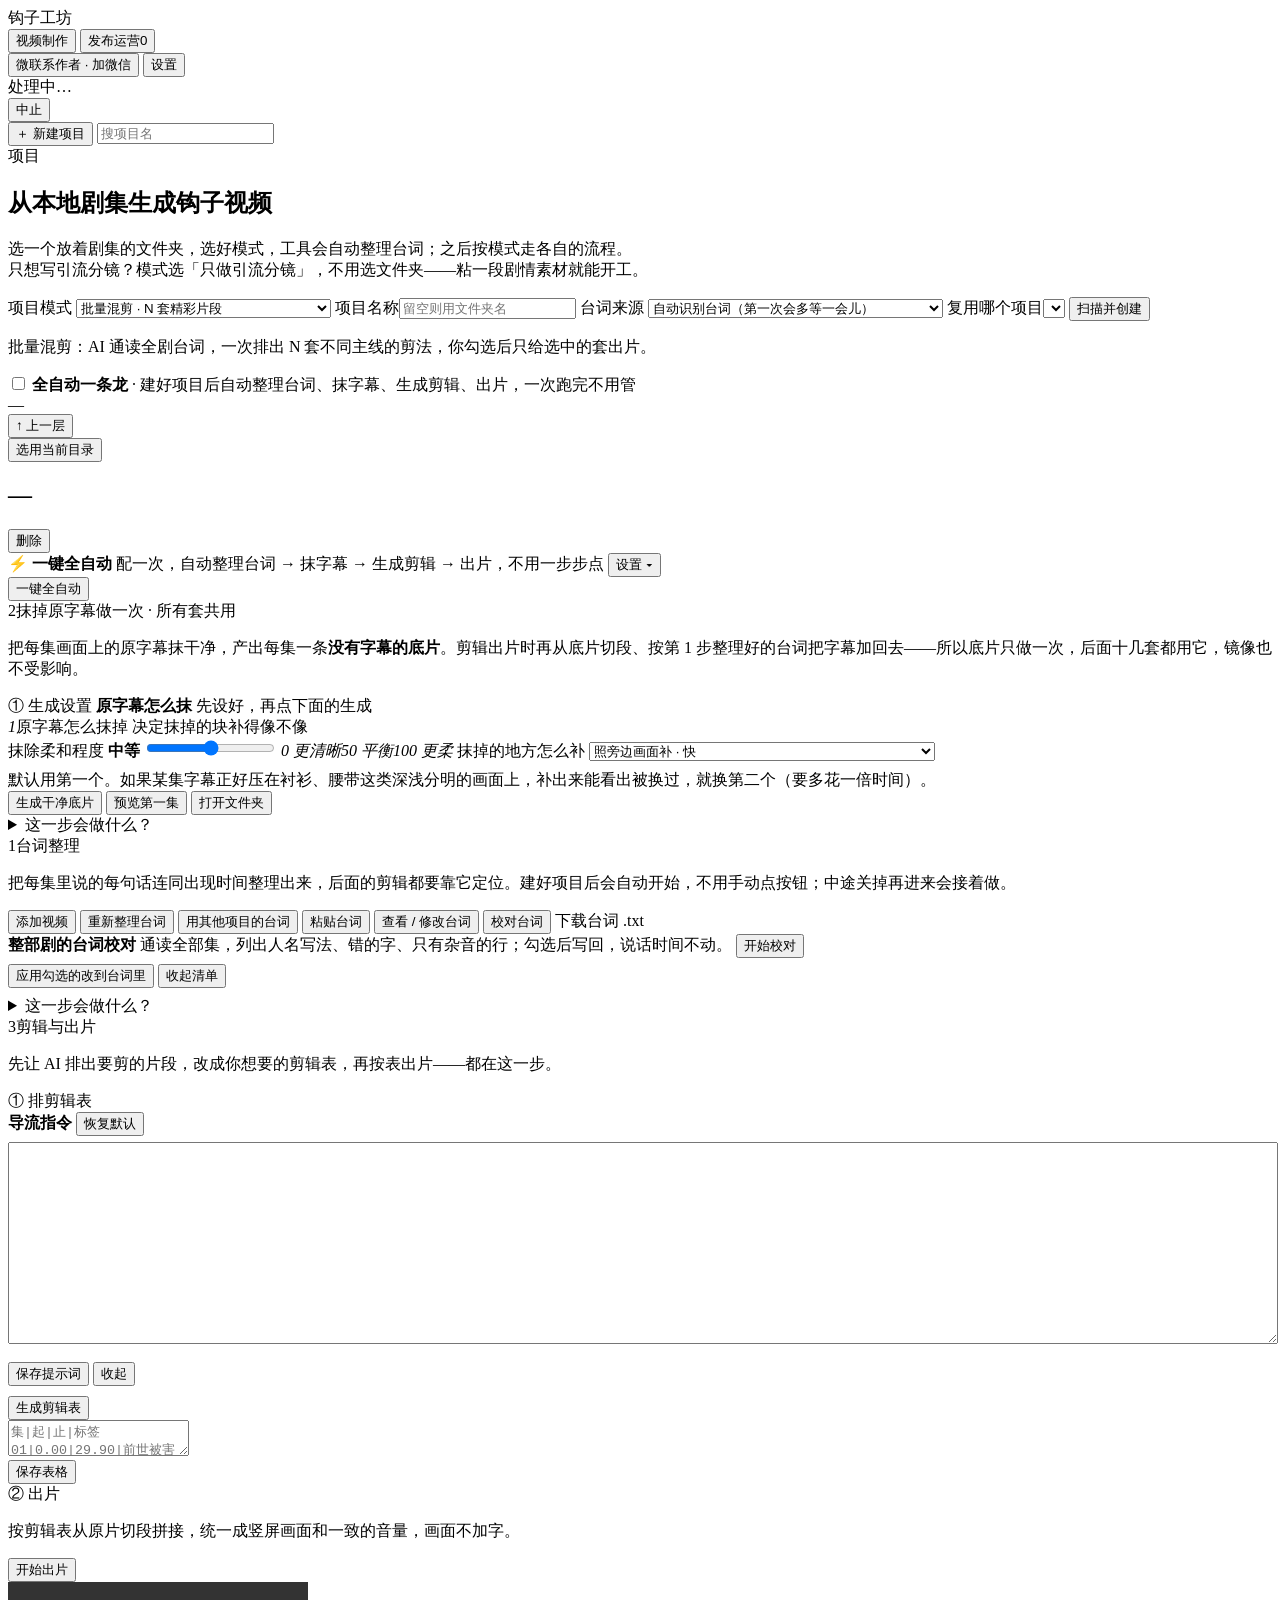
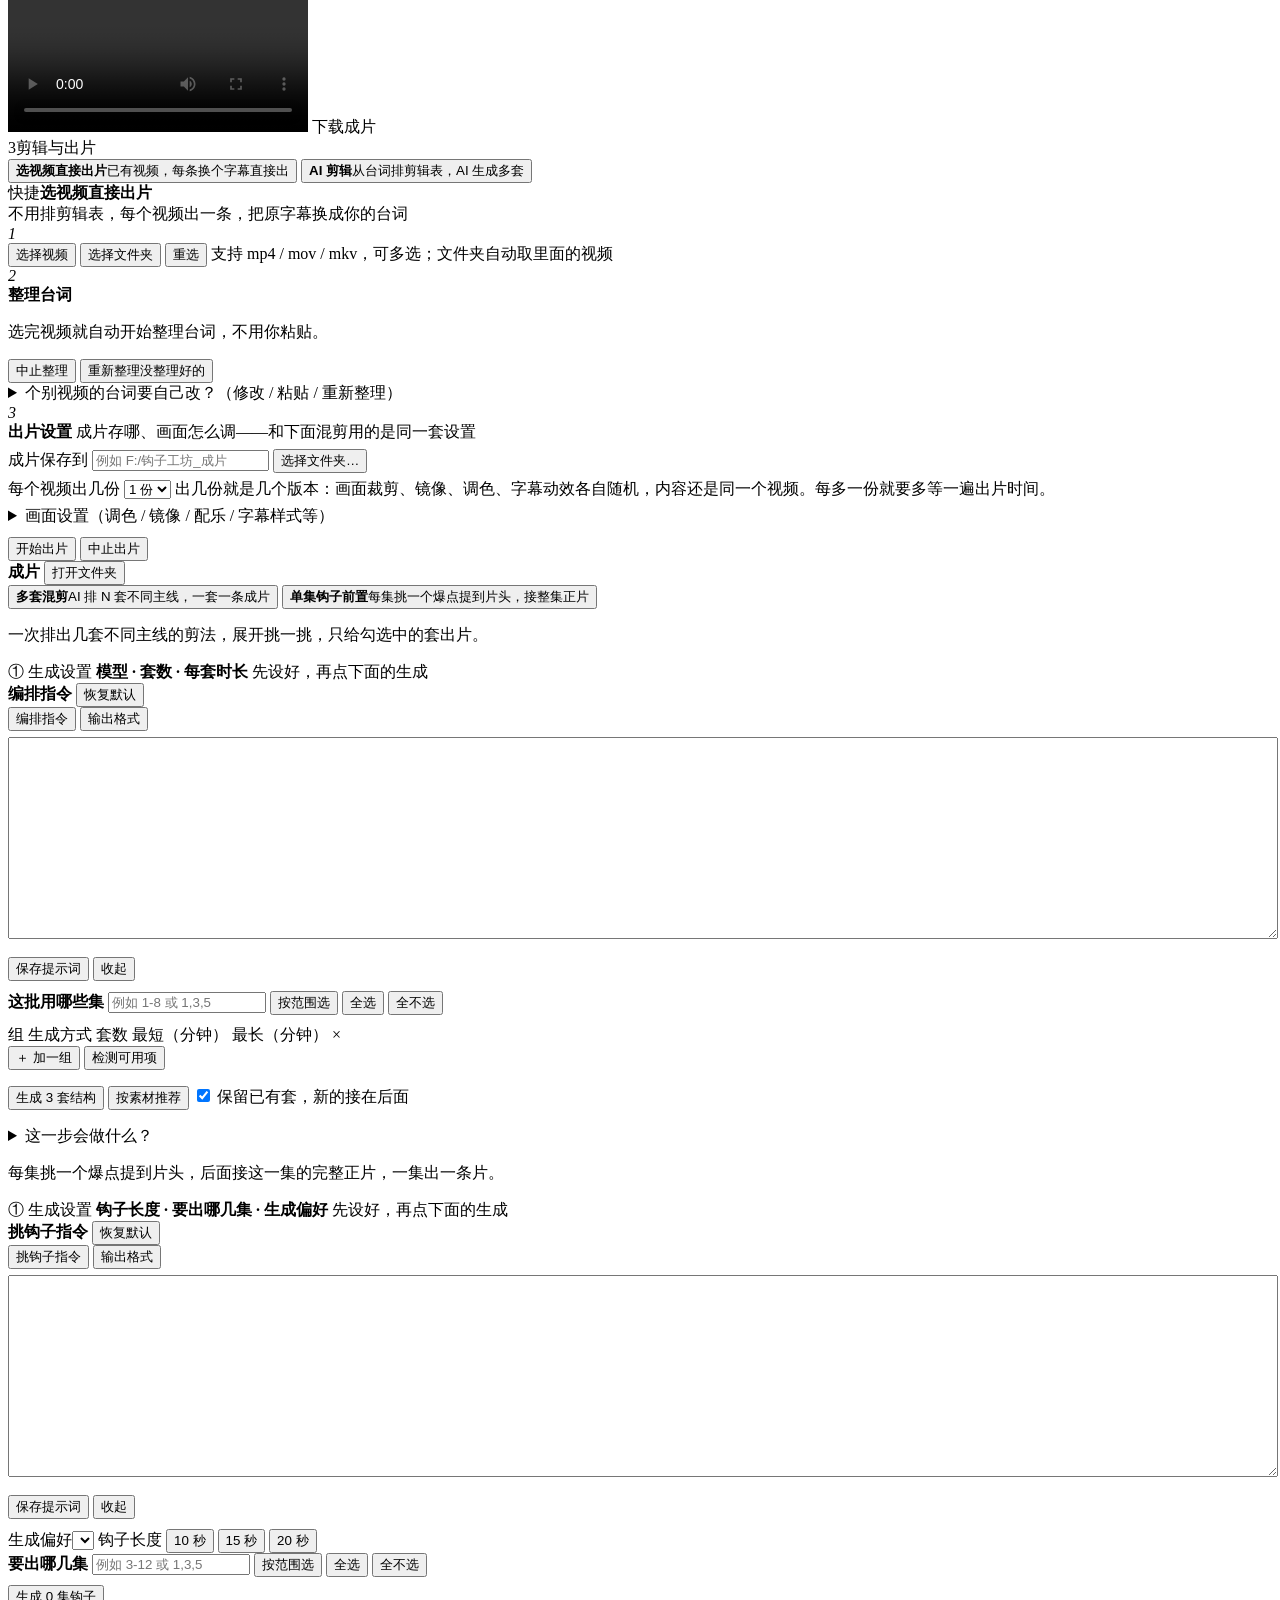
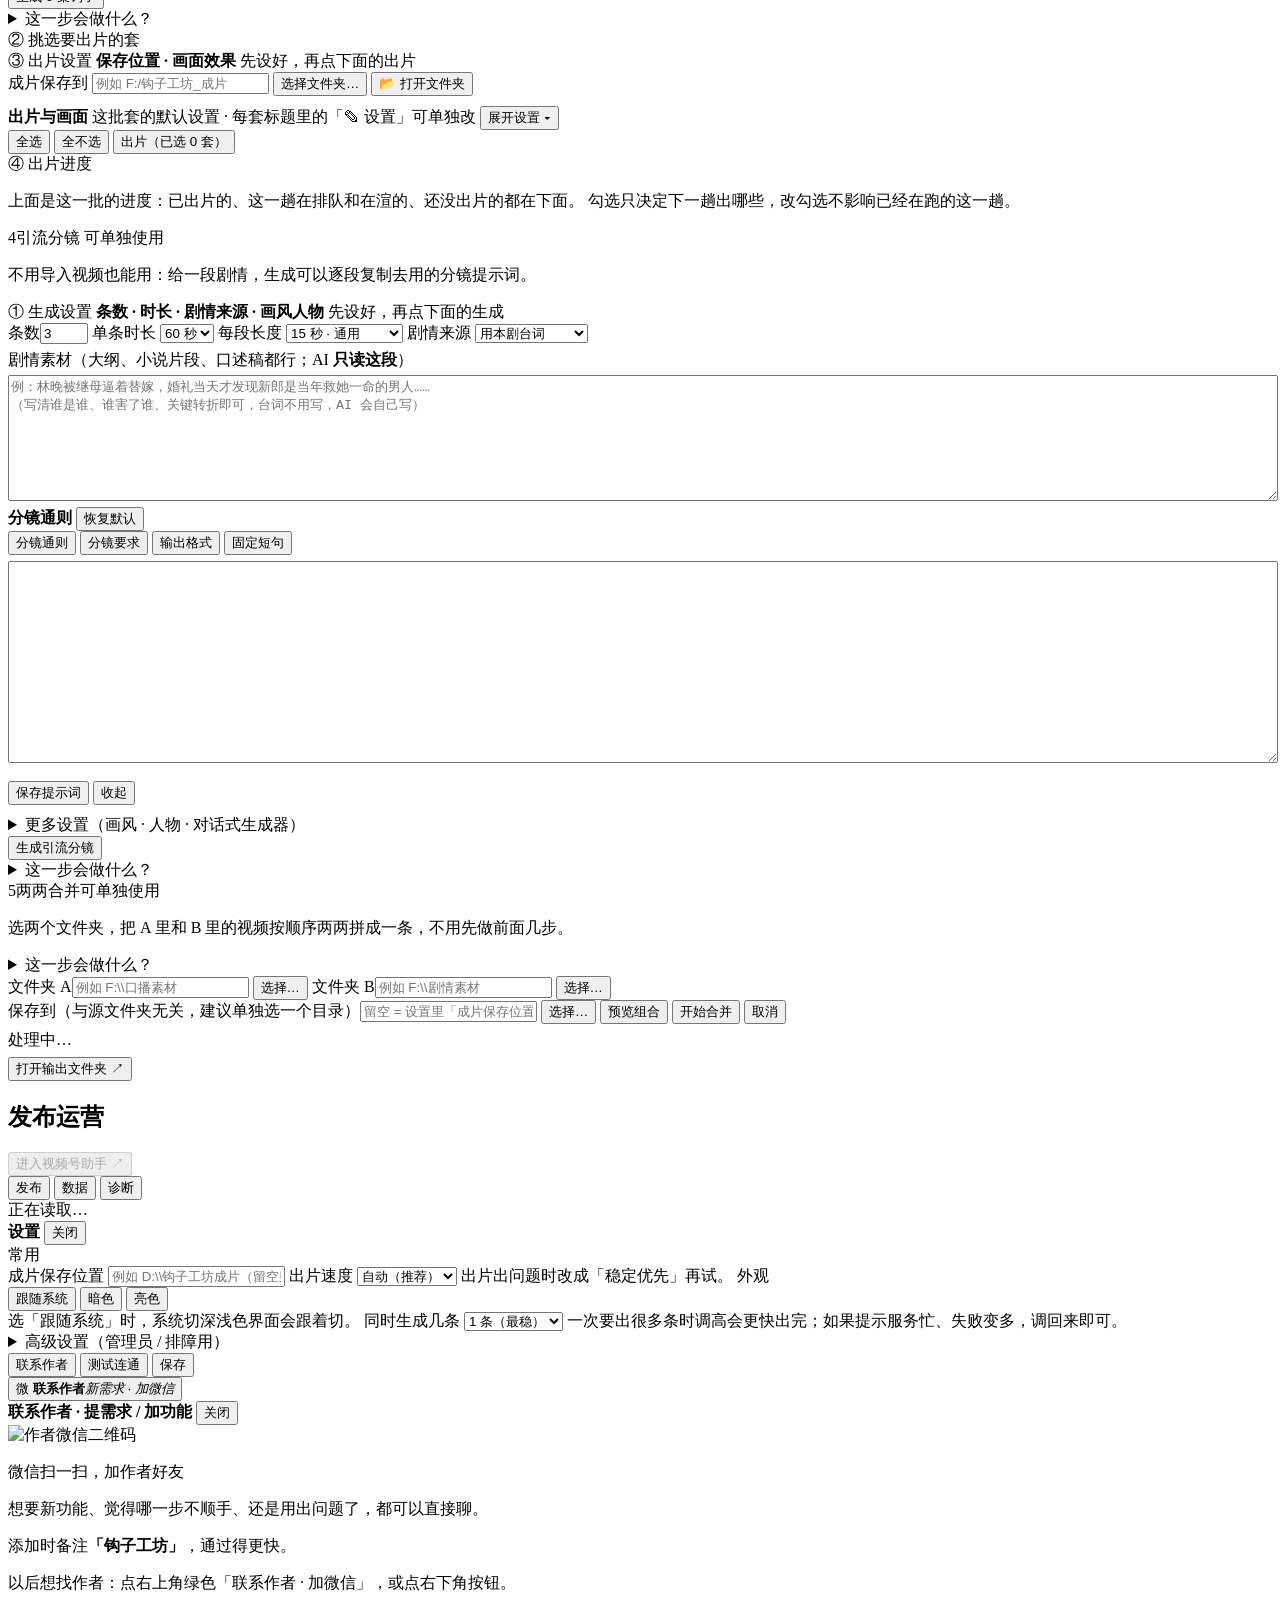
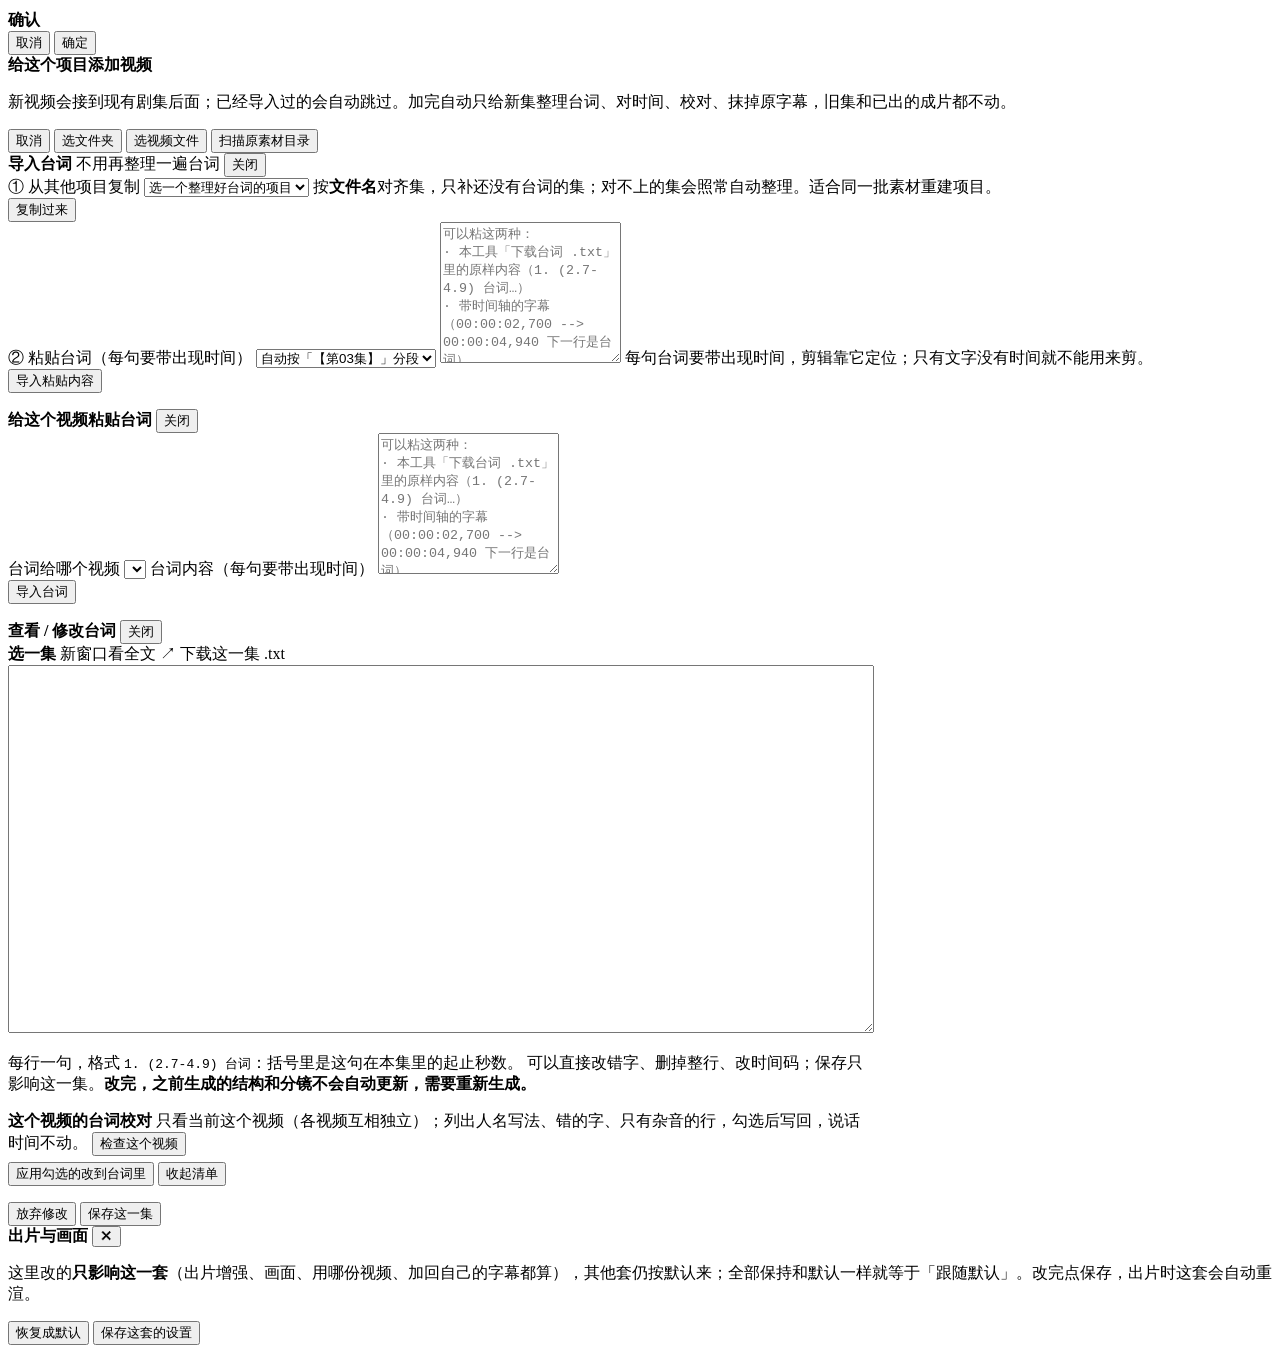
==== commit 9a8374d5: "功能：抹原字幕、转写对时、整剧校对、出片并行、发布队列与混剪提示词改版 多日积累的一次快照（上次提交 e3692f8 之后）。  - 第 2 步抹原字幕：副本只抹不烧，抹过的底片多套共用；判据改动必须" ====
--- a/web/index.html
+++ b/web/index.html
@@ -97,6 +97,13 @@
       </div>
       <p class="hint" id="mode-hint">批量混剪：AI 通读全剧台词，一次排出 N 套不同主线的剪法，你勾选后只给选中的套出片。</p>
 
+      <!-- 一键全自动（2026-11-21）：建项目时勾上，配一次参数，建完自动跑完整条链。
+           不勾就走原来的手动分步流程，界面完全不变。参数面板由 app.js 渲染（和项目页共用一套）。 -->
+      <div class="card" id="auto-new-card">
+        <label class="chk"><input type="checkbox" id="in-autopipe"> <b>全自动一条龙</b><span class="hint"> · 建好项目后自动整理台词、抹字幕、生成剪辑、出片，一次跑完不用管</span></label>
+        <div id="auto-new-params" class="hidden"></div>
+      </div>
+
       <div class="card" id="pick-card">
         <div class="drives" id="drives"></div>
         <div class="browse-head">
@@ -121,17 +128,34 @@
         <button class="ghost danger" id="btn-del">删除</button>
       </div>
 
+      <!-- 一键全自动（2026-11-21）：已有项目随时补跑整条链。进度走顶部状态条，
+           失败在这里显示人话原因 + 重试按钮，不用翻日志。批量模式才显示。 -->
+      <div class="card" id="auto-proj-card">
+        <div class="fx-head">
+          <b>⚡ 一键全自动</b>
+          <span class="hint">配一次，自动整理台词 → 抹字幕 → 生成剪辑 → 出片，不用一步步点</span>
+          <button class="ghost sm" id="auto-proj-toggle">设置 ▾</button>
+        </div>
+        <div id="auto-proj-params" class="hidden"></div>
+        <div class="action-bar">
+          <button class="primary" id="btn-autopipe">一键全自动</button>
+          <span class="hint" id="auto-proj-state"></span>
+        </div>
+        <div class="step-error hidden" id="auto-proj-error" role="alert"></div>
+      </div>
+
       <!-- 步骤导航：一次只展示一步，状态一眼可见。长卷平铺时用户要一直滚、也分不清
            自己做到哪了；这里把「现在该做哪一步」放到视线动线上。 -->
       <nav class="step-nav" id="step-nav" aria-label="制作步骤"></nav>
 
       <!-- 台词整理之后的一步：把每集画面上的原字幕抹掉，产出「没有字幕的底片」。
            2026-11-16 改成只抹不烧：台词在出片时才烧上去（那样才能和左右镜像共存），
-           所以底片一份多套共用，面板只留「抹得干不干净」和「时间对齐」两块，
-           字幕样式（动效/幅度）已经搬到出片第 5 组。
+           所以底片一份多套共用，面板只留「抹得干不干净」；
+           字幕样式搬到出片第 5 组，时间对齐搬到第 1 步转写末尾（2026-11-19）。
            不做也能出片（选「原始视频」），只是没法镜像、也换不掉原字幕。 -->
       <div class="step" id="step-nosub" data-step="2">
         <div class="step-h"><span class="idx">2</span>抹掉原字幕<span class="tag soft">做一次 · 所有套共用</span><em id="s0-state"></em></div>
+        <div class="step-error hidden" id="s0-error" role="alert"></div>
         <p class="lead">把每集画面上的原字幕抹干净，产出每集一条<b>没有字幕的底片</b>。剪辑出片时再从底片切段、按第 1 步整理好的台词把字幕加回去——所以底片只做一次，后面十几套都用它，镜像也不受影响。</p>
 
         <section class="adv-open">
@@ -161,21 +185,8 @@
               </div>
               <p class="hint" style="margin:8px 0 0">默认用第一个。如果某集字幕正好压在衬衫、腰带这类深浅分明的画面上，补出来能看出被换过，就换第二个（要多花一倍时间）。</p>
             </div>
-            <!-- 3 时间也和画面一样会自动对齐，不需要单独点按钮（2026-11-16 用户定）。
-                 以前这块是两个按钮，还得「先校正、再回来点生成」两步才生效；
-                 现在并进生成流程：量字幕位置时顺手就能量出真实出现时刻。 -->
-            <div class="fx-group fx-g2">
-              <div class="fx-group-h"><i class="fx-gno">2</i>字幕时间自动对齐
-                <span class="hint">只改时间，不动字</span></div>
-              <div class="fx-checks">
-                <label class="chk"><input type="checkbox" id="ns-retime" checked>生成时按原片字幕重排时间</label>
-              </div>
-              <p class="hint" style="margin:8px 0 0">原片带字幕才有效：拿每句字幕真实出现、消失的时刻当尺子，把台词挪到该出现的位置，<b>越到后面越串位</b>的片子靠这个。原片没字幕的（AI 生成那种）自动跳过；第一次每集多花半分钟左右，之后走缓存。</p>
-              <div class="fx-line">
-                <span class="hint" id="retime-state">生成时自动对齐一次，不用管</span>
-                <button class="ghost hidden" id="btn-retime-undo">撤销，回到识别出来的时间</button>
-              </div>
-            </div>
+            <!-- 字幕时间对齐已挪到第 1 步：转写完紧接着自动对齐，台词一出来时间就是准的。
+                 第 2 步只抹画面，不再有对时的控件和说明（2026-11-19 用户定）。 -->
           </div>
         </section>
 
@@ -189,88 +200,60 @@
         <details class="fold">
           <summary>这一步会做什么？</summary>
           <div class="fold-body">
-            <p>会把每一集都做成一份「原字幕换成你自己台词」的视频，和原来的视频一起放着，互不影响。做一次就能反复用；出片时在「出片设置 → 用哪份视频」里挑，不想用随时换回原始视频。</p>
+            <p>会把每一集都做成一份<b>没有原字幕的干净底片</b>，和原来的视频一起放着，互不影响。做一次就能反复用；出片时从第 3 步挑这份底片，按你的台词把字幕烧上去，不想用随时换回原始视频。</p>
             <p>字幕在画面哪儿、每一句有多宽多高，都不用你填：点生成时程序先逐集扫一遍，量出<b>每一句字幕自己的矩形</b>——长句宽到八成，短句只有两三成，单行和多行的高度也不一样。抹的时候只动这些块，画面其余部分一个像素都不碰，没有字幕的时段完全不处理。</p>
             <p>块里的内容两种补法。<b>照旁边画面补</b>（默认）是把紧挨着它的画面上下各取一段翻转回来，中间渐变过渡，快，一集十几秒；缺点是字幕正好压在衬衫、腰带这类深浅分明的竖结构上时，翻过来的那块会偏亮。<b>照这一段干净画面补</b>是从同一镜头里这一块没被字挡住的那些帧里抄回来——同一部剧里字幕长短不一，短句时这块是露出来的，抄来的就是真背景；它要逐帧处理，一集多花一倍时间。普通画面下两种看起来差不多，默认那档更快；只有字幕正好压在衬衫、腰带这类深浅分明的地方，才值得换第二档。镜头切换的瞬间如果正好在说话，会退回第一种补法，不会抄到上一个镜头的画面。</p>
             <p>字幕什么时候出现也不是把识别出来的时间直接拿来用：点生成时先按原片每条字幕真实出现、消失的时刻把每句台词排准（原片本来没字幕的片子跳过），再开始烧，所以不会出现「越到后面越比说话早」。这一步只改时间、不改一个字。新字幕就落在原来那行字幕的位置上，句子跟着台词一句一换。烧到画面上的字不带标点——一行就那么几个字，标点占位置还挺扎眼；台词原文（上面「查看 / 修改台词」、下载的 .txt）标点都还在，只是不上画面。原来整理好的台词不用重做，剪片子的时间点也不变——这一步只动画面，声音原样保留。</p>
-            <p>这份视频里的字幕已经烧进画面了，出片时不能再左右镜像（字会翻反）。</p>
+            <p>这份底片上没有字幕，出片时才按你的台词烧字，所以<b>可以整幅左右镜像</b>（先翻画面、后烧字，字不会反）。要用原始视频出片就不能整幅翻——原字幕在画面里，翻了字会反。</p>
           </div>
         </details>
       </div>
 
       <div class="step" id="step-transcribe" data-step="1">
         <div class="step-h"><span class="idx">1</span>台词整理<em id="s1-state"></em></div>
-        <p class="lead">把每集里说的每句话连同出现时间整理出来，后面的剪辑都要靠它定位。</p>
+        <p class="lead">把每集里说的每句话连同出现时间整理出来，后面的剪辑都要靠它定位。建好项目后会自动开始，不用手动点按钮；中途关掉再进来会接着做。</p>
         <div class="action-bar">
-          <button class="primary" id="btn-transcribe">开始整理台词</button>
+          <button class="primary" id="btn-addvideos" title="给这个项目追加新视频：可以扫描原素材目录，也可以选视频文件或文件夹。已导入的视频会自动跳过。加完自动只给新集整理台词、对时间、校对、抹掉原字幕，旧集和已出的成片都不动">添加视频</button>
+          <button class="ghost" id="btn-transcribe" title="台词会自动整理；整理失败或想整部剧重来时点这里——已有台词会全部重新识别一遍，转简体、对时间、AI 校对（自动改人名、错字和病句）一并做">重新整理台词</button>
           <button class="ghost" id="btn-reuse" title="同一批素材按文件名直接把台词搬过来">用其他项目的台词</button>
           <button class="ghost" id="btn-paste" title="粘贴本工具导出的台词文本，或带时间码的字幕">粘贴台词</button>
           <span id="transcript-links" class="hidden">
             <button class="primary" id="btn-lines-view">查看 / 修改台词</button>
+            <button class="ghost" id="btn-proof"
+              title="让 AI 通读全部集，列出人名写法不一致、错的字、只有杂音的行；勾选后写回，说话时间不动">校对台词</button>
             <a class="ghost" id="btn-transcript-dl">下载台词 .txt</a>
           </span>
+        </div>
+
+        <!-- 整剧台词校对（2026-11-19 用户定）：这是「整部剧」的事，放第 1 步；
+             单集编辑弹窗只负责改这一集的字，不再挂整剧校对入口。 -->
+        <div class="proof-box hidden" id="s1-proof">
+          <div class="proof-bar">
+            <b data-pr="title">整部剧的台词校对</b>
+            <span class="hint" data-pr="hint">通读全部集，列出人名写法、错的字、只有杂音的行；勾选后写回，说话时间不动。</span>
+            <span style="flex:1"></span>
+            <button class="ghost sm" data-pr="run">开始校对</button>
+          </div>
+          <p class="hint hidden" data-pr="auto" style="margin:6px 0 0"></p>
+          <div class="proof-list hidden" data-pr="list"></div>
+          <div class="proof-actions hidden" data-pr="actions">
+            <button class="primary sm" data-pr="apply">应用勾选的改到台词里</button>
+            <button class="ghost sm" data-pr="clear">收起清单</button>
+          </div>
+          <!-- 结果 / 失败留一行在下方：收起清单后仍能看到「已保存几处」 -->
+          <p class="hint" data-pr="state" style="margin:8px 0 0"></p>
         </div>
         <details class="fold">
           <summary>这一步会做什么？</summary>
           <div class="fold-body">
-            <p>建好项目后会自动开始，中途关掉再进来会接着做，不用重来。同一批素材重建项目时，可以把已整理好的台词直接搬过来；从别处拿到的字幕也能粘贴导入。</p>
+            <p>同一批素材重建项目时，可以把已整理好的台词直接搬过来；从别处拿到的字幕也能粘贴导入。整理失败或想重来时，点上面的按钮再跑一次。</p>
             <p>整理结果可以随时逐集查看、改错字或下载留档；改完只影响这一集。</p>
+            <p>转写是听音写下来的，人名同音不同字、错字、只有杂音的行都会有。整理台词时（含整部剧重来）它会顺带跑一遍 AI 校对：<b>同一个人的几种写法、错字乱码、漏字多字、断句病句都直接改好</b>，不用你动手，改完在「校对台词」里能逐条查看改了什么；只有整行都是杂音的句子会留在清单里，勾哪条才删哪条——它只改字、不动每一句的起止时间，也不改剪辑点。</p>
           </div>
         </details>
 
-        <!-- 人名写法统一（2026-11-16）：转写会把同一个人名写成好几种同音字，
-             换模型也治不了，所以用一张对照表在转写后统一。只改字，时间码不动。 -->
-        <section class="adv-open">
-          <div class="adv-title">
-            <span class="adv-badge">① 人名写法不统一时用</span>
-            <b>统一人名写法</b>
-            <span class="hint">比如把「清唐」统一成「清棠」</span>
-          </div>
-          <div class="adv-body">
-            <p class="hint">识别台词时人名常被写成同音字，同一部剧里可能同时出现好几种写法。这里放一张对照表，程序按表把错写法统一成你定的名字；之后每次整理台词都会自动套用。只改字，说话时间一点不动。</p>
-            <div class="action-bar">
-              <button class="ghost" id="btn-names-apply">现在统一一次</button>
-              <span class="hint" id="names-state"></span>
-            </div>
-            <details class="fold">
-              <summary>改对照表</summary>
-              <div class="fold-body">
-                <p>一行一个名字：左边写正确写法，右边写识别出来的各种错写法，用逗号分开。<code>#</code> 开头是注释。</p>
-                <textarea id="names-text" rows="9" spellcheck="false"
-                  style="width:100%;font-family:Consolas,monospace;font-size:12px"></textarea>
-                <div class="action-bar">
-                  <button class="primary" id="btn-names-save">保存对照表</button>
-                  <span class="hint" id="names-save-state"></span>
-                </div>
-              </div>
-            </details>
-          </div>
-        </section>
-
-        <!-- 繁转简（2026-11-16）：whisper 偶尔整段输出繁体，一集简一集繁。
-             开关开 = 转写时提示模型用简体 + 转完按字表兜底；关掉只影响以后新转的。 -->
-        <section class="adv-open">
-          <div class="adv-title">
-            <span class="adv-badge">② 字幕一会儿简一会儿繁时用</span>
-            <b>繁体转简体</b>
-            <span class="hint">比如把「會員」换成「会员」</span>
-          </div>
-          <div class="adv-body">
-            <p class="hint">识别台词偶尔会整段出繁体，同一部剧有的集是简体、有的集是繁体。开着这一项，整理台词时会先让模型用简体，转完再按字表兜一遍；已经在项目里的台词，点「现在转一次」立刻换。只换字，说话时间一点不动。</p>
-            <div class="action-bar">
-              <span><input type="checkbox" id="zh-on" style="width:auto;height:auto;margin:0 7px 0 0;vertical-align:-2px">以后整理台词时自动转</span>
-              <button class="ghost" id="btn-zh-apply">现在转一次</button>
-              <span class="hint" id="zh-state"></span>
-            </div>
-            <details class="fold">
-              <summary>会不会把对的字改错？</summary>
-              <div class="fold-body">
-                <p>按字表逐字换，只换繁简、不改句子。像「乾隆」「著名」「慰藉」这种——一个繁体对应好几个简体、写在词里本来就对的字，字表里已经排除了，不会被改成「干隆」「着名」「慰借」。</p>
-                <p>改完第 2 步的成品要重新生成一次，字幕才会跟着变。</p>
-              </div>
-            </details>
-          </div>
-        </section>
+        <!-- 人名统一交给上面的「校对台词」（整剧级）；繁转简静默自动执行，
+             两者都不再有单独的设置卡片和解释文案（2026-11-19 用户定）。 -->
       </div>
 
       <!-- 单片导流模式：剪辑表与出片已合并成一步（2026-11-07） -->
@@ -327,6 +310,107 @@
       <div id="batch-steps" class="hidden">
         <div class="step" id="batch-step2" data-step="2">
           <div class="step-h"><span class="idx">3</span>剪辑与出片<em id="b2-state"></em></div>
+
+          <!-- 两条并列的路：进来先选走哪条（2026-11-17）。
+               这是一级切换，只管「直接出片还是 AI 剪辑」；AI 剪辑内部的
+               多套混剪 / 单集钩子是下一级，别和它混在同一排。 -->
+          <div class="route-mode" id="route-mode">
+            <button class="rt-btn" data-route="direct">
+              <b>选视频直接出片</b><span>已有视频，每条换个字幕直接出</span></button>
+            <button class="rt-btn on" data-route="ai">
+              <b>AI 剪辑</b><span>从台词排剪辑表，AI 生成多套</span></button>
+          </div>
+
+          <div id="pane-direct" class="hidden">
+          <!-- 选视频直接出片：不排剪辑表，一个视频一条成片。 -->
+          <section class="direct-panel" id="direct-panel">
+            <div class="dp-head">
+              <div class="dp-title"><span class="dp-badge">快捷</span><b>选视频直接出片</b></div>
+              <span class="dp-sub">不用排剪辑表，每个视频出一条，把原字幕换成你的台词</span>
+            </div>
+            <div class="dp-body" id="dp-body">
+              <div class="dp-step"><i>1</i><div class="dp-step-main">
+                <div class="dp-step-row">
+                  <button class="primary sm" id="dp-pick-files">选择视频</button>
+                  <button class="ghost sm" id="dp-pick-folder">选择文件夹</button>
+                  <button class="ghost sm hidden" id="dp-reselect" title="清掉当前台词和成片，重新选一批视频">重选</button>
+                  <span class="hint" id="dp-src-note">支持 mp4 / mov / mkv，可多选；文件夹自动取里面的视频</span>
+                </div>
+                <div class="dp-files" id="dp-files"></div>
+              </div></div>
+
+              <div class="dp-step"><i>2</i><div class="dp-step-main">
+                <div class="dp-step-row"><b class="dp-step-t">整理台词</b></div>
+                <!-- 选完视频就自动开始整理，这里是常驻主路径：一眼看到"不用你粘贴"和当前进度 -->
+                <div class="dp-auto" id="dp-auto">
+                  <p class="dp-auto-lead">选完视频就自动开始整理台词，不用你粘贴。</p>
+                  <div class="dp-auto-state" id="dp-auto-state"></div>
+                  <div class="dp-auto-bar hidden" id="dp-auto-bar"><i class="dp-auto-bar-fill" id="dp-auto-bar-fill"></i></div>
+                  <div class="dp-auto-actions">
+                    <button class="ghost sm danger hidden" id="dp-transcribe-stop" title="停掉正在进行的整理台词，已经整理好的会保留">中止整理</button>
+                    <button class="primary sm hidden" id="dp-transcribe">重新整理没整理好的</button>
+                  </div>
+                </div>
+                <div class="dp-eps" id="dp-eps"></div>
+                <!-- 字幕时间对齐已随转写自动串行完成，不需要手动按钮（2026-11-18） -->
+                <!-- 个别视频要换成自己的台词，才展开这里 -->
+                <details class="fold dp-more" id="dp-more">
+                  <summary>个别视频的台词要自己改？（修改 / 粘贴 / 重新整理）</summary>
+                  <div class="fold-body">
+                    <p class="hint">大多数视频直接用自动整理好的就行。要改错字、调时间、增删句子，用「修改台词」；手上另有整集台词要换，用「粘贴台词」。</p>
+                    <div class="dp-step-row">
+                      <button class="ghost sm" id="dp-edit">修改选中的台词…</button>
+                      <button class="ghost sm" id="dp-import">给选中的视频粘贴台词…</button>
+                    </div>
+                  </div>
+                </details>
+              </div></div>
+
+              <div class="dp-step"><i>3</i><div class="dp-step-main">
+                <div class="dp-step-row"><b class="dp-step-t">出片设置</b>
+                  <span class="hint">成片存哪、画面怎么调——和下面混剪用的是同一套设置</span></div>
+                <div class="row" style="margin:6px 0">
+                  <label style="flex:1">成片保存到
+                    <input id="dp-save-dir" type="text" spellcheck="false" placeholder="例如 F:/钩子工坊_成片" />
+                  </label>
+                  <button class="ghost sm" id="dp-pick-outdir">选择文件夹…</button>
+                </div>
+                <div class="row" style="margin:6px 0">
+                  <label style="flex:0 0 auto">每个视频出几份
+                    <select id="dp-copies">
+                      <option value="1">1 份</option>
+                      <option value="2">2 份</option>
+                      <option value="3">3 份</option>
+                      <option value="4">4 份</option>
+                      <option value="5">5 份</option>
+                    </select>
+                  </label>
+                  <span class="hint" id="dp-copies-note">出几份就是几个版本：画面裁剪、镜像、调色、字幕动效各自随机，内容还是同一个视频。每多一份就要多等一遍出片时间。</span>
+                </div>
+                <details class="dp-settings" id="dp-fx-wrap">
+                  <summary>画面设置（调色 / 镜像 / 配乐 / 字幕样式等）</summary>
+                  <div class="dp-fx" id="dp-fx"></div>
+                </details>
+                <div class="action-bar" style="margin-top:10px">
+                  <button class="primary" id="dp-render">开始出片</button>
+                  <button class="ghost sm danger hidden" id="dp-stop" title="停掉正在进行的这批出片，已经做好的成片会保留">中止出片</button>
+                  <span class="hint" id="dp-render-note"></span>
+                </div>
+                <!-- 出片进度放这里（第 3 步出片区），不再挤在「整理台词」卡里 -->
+                <div class="dp-auto-state hidden" id="dp-render-state"></div>
+                <div class="dp-auto-bar hidden" id="dp-render-bar"><i class="dp-auto-bar-fill" id="dp-render-bar-fill"></i></div>
+              </div></div>
+
+              <div class="dp-result hidden" id="dp-result">
+                <div class="dp-step-row"><b class="dp-step-t">成片</b>
+                  <button class="ghost sm" id="dp-open-dir" title="在文件夹里打开成片">打开文件夹</button></div>
+                <div class="dp-sets" id="dp-sets"></div>
+              </div>
+            </div>
+          </section>
+          </div><!-- /pane-direct -->
+
+          <div id="pane-ai">
           <!-- 编排方式：同一个项目、同一份转写结果，换一种产物形态。
                不做成新建项目时的第三种模式——那得把同一批剧再转写一遍。 -->
           <div class="cut-mode" id="cut-mode">
@@ -370,6 +454,23 @@
                     <button class="ghost" id="btn-prompt-cancel">收起</button>
                   </div>
                 </div>
+                <!-- 这批只在这些集里排（2026-11-19）。同一部剧可以反复分批生成：
+                     这次勾 1-8 出 3 套、下次勾 5-11 再出 3 套，套全部攒着，
+                     每套记着自己属于第几批。字太多会让 AI 引用编号时串号，
+                     选集把编号空间压小，引用错的概率跟着降。 -->
+                <div class="card" id="plan-eps-card" style="margin:0 0 10px">
+                  <div class="row" style="align-items:center">
+                    <b>这批用哪些集</b>
+                    <span class="hint" id="plan-ep-stat"></span>
+                    <span style="flex:1"></span>
+                    <input id="plan-range" placeholder="例如 1-8 或 1,3,5" style="width:150px" spellcheck="false">
+                    <button class="ghost sm" id="btn-plan-range">按范围选</button>
+                    <button class="ghost sm" id="btn-plan-eps-all">全选</button>
+                    <button class="ghost sm" id="btn-plan-eps-none">全不选</button>
+                  </div>
+                  <div class="ep-chips" id="plan-ep-chips"></div>
+                  <p class="hint" id="plan-ep-note" style="margin:8px 0 0"></p>
+                </div>
                 <div id="plan-models">
                   <div class="pm-thead">
                     <span class="pm-grp-h">组</span>
@@ -390,6 +491,9 @@
             <div class="action-bar">
               <button class="primary" id="btn-plan">生成 3 套结构</button>
               <button class="ghost" id="btn-plan-auto" title="按素材总时长自动填好套数和每套时长">按素材推荐</button>
+              <label class="chk" id="plan-append-wrap" title="勾上：新生成的套加在已有套后面，已有套和已出的片都不动。不勾：清掉已有套重新生成。">
+                <input type="checkbox" id="plan-append" checked>
+                <span>保留已有套，新的接在后面</span></label>
             </div>
             <p class="hint" id="plan-feasible"></p>
             <details class="fold">
@@ -491,6 +595,7 @@
                     <input id="save-dir" type="text" spellcheck="false" placeholder="例如 F:/钩子工坊_成片" />
                   </label>
                   <button class="ghost" id="btn-save-dir-pick">选择文件夹…</button>
+                  <button class="ghost" id="btn-save-dir-open" title="在文件夹里打开成片（出片中途也能点）">📂 打开文件夹</button>
                 </div>
                 <p class="hint" id="save-dir-note" style="margin:6px 0 0"></p>
                 <div class="hist-chips" id="hist-proj-out"></div>
@@ -514,13 +619,16 @@
 
           <!-- 出片进度原本单独占一步，现在并到同一步末尾：点完出片就地看进度 -->
           <div class="section-label">④ 出片进度</div>
+          <div class="hint" id="b3-tally"></div>
           <div class="hint" id="b3-state"></div>
-          <p class="lead">按勾选的结构逐条出片；中断后重新打开会接着做没完成的部分。</p>
+          <p class="lead">上面是这一批的进度：已出片的、这一趟在排队和在渲的、还没出片的都在下面。
+            勾选只决定下一趟出哪些，改勾选不影响已经在跑的这一趟。</p>
           <div class="row" id="sets-actions" style="display:none">
             <button class="ghost" id="btn-open-folder">📂 打开成片文件夹</button>
             <span class="hint" id="sets-folder-note"></span>
           </div>
           <div id="sets-list" class="sets-list"></div>
+          </div><!-- /pane-ai -->
         </div>
 
       </div>
@@ -746,12 +854,13 @@
           <label class="fld" id="fld-model">生成方式
             <input id="in-model" list="model-list" placeholder="留空则用默认" autocomplete="off" spellcheck="false">
             <datalist id="model-list">
-              <option value="qwen3.5-plus">默认（稳定）</option>
-              <option value="ZHIPU/GLM-5.2">快速（需开通）</option>
-              <option value="ZHIPU/GLM-5.3">快速 · 长剧本（需开通）</option>
-              <option value="deepseek-v4-pro">精细（较慢）</option>
-              <option value="deepseek-flash">轻快</option>
-              <option value="qwen-max">备用</option>
+              <option value="qwen3.5-plus">qwen3.5-plus</option>
+              <option value="ZHIPU/GLM-5.2">ZHIPU/GLM-5.2</option>
+              <option value="ZHIPU/GLM-5.3">ZHIPU/GLM-5.3</option>
+              <option value="deepseek-v4-pro">deepseek-v4-pro</option>
+              <option value="deepseek-v4.1-flash">deepseek-v4.1-flash</option>
+              <option value="deepseek-flash">deepseek-flash</option>
+              <option value="qwen-max">qwen-max</option>
             </datalist>
             <span class="hint" id="model-hint"></span>
           </label>
@@ -795,6 +904,10 @@
             <span>台词识别</span>
             <div class="fld-note" id="tier-hint"></div>
           </div>
+          <label class="fld hidden" id="fld-asr-denoise">
+            <span><input type="checkbox" id="in-asr-denoise" style="width:auto;height:auto;margin:0 7px 0 0;vertical-align:-2px">台词总被背景音盖住、识别不全时打开</span>
+            <span class="hint">整理台词前先把人声和背景音乐分开，只听清人声。原片音乐很响时才需要；每集会多花一点时间，同一集只分离一次。</span>
+          </label>
           <label class="fld" id="fld-report">
             <span><input type="checkbox" id="in-report" style="width:auto;height:auto;margin:0 7px 0 0;vertical-align:-2px">把本机操作日志上报到后台</span>
             <span class="hint" id="report-hint"></span>
@@ -849,6 +962,22 @@
   </div>
 </div>
 
+<!-- 添加视频：选来源（扫描原目录 / 选视频 / 选文件夹）。三选一，复用弹窗样式 -->
+<div class="modal hidden" id="modal-addvideos" role="dialog" aria-modal="true">
+  <div class="modal-card cfm-card">
+    <div class="modal-head"><b>给这个项目添加视频</b></div>
+    <div class="modal-body cfm-body">
+      <p>新视频会接到现有剧集后面；已经导入过的会自动跳过。加完自动只给新集整理台词、对时间、校对、抹掉原字幕，旧集和已出的成片都不动。</p>
+    </div>
+    <div class="modal-foot cfm-foot" style="flex-wrap:wrap">
+      <button class="ghost" id="av-cancel">取消</button>
+      <button class="ghost" id="av-folder">选文件夹</button>
+      <button class="ghost" id="av-files">选视频文件</button>
+      <button class="primary" id="av-scan">扫描原素材目录</button>
+    </div>
+  </div>
+</div>
+
 <!-- 台词复用 / 粘贴：第 1 步的两个入口共用一个弹窗 -->
 <div class="modal hidden" id="modal-lines">
   <div class="modal-card lines-card">
@@ -879,6 +1008,29 @@
   </div>
 </div>
 
+<!-- 选视频直接出片：专用台词粘贴弹窗（导入到直出项目，不碰当前主项目） -->
+<div class="modal hidden" id="modal-dp-lines">
+  <div class="modal-card lines-card">
+    <div class="modal-head">
+      <b>给这个视频粘贴台词</b>
+      <button class="ghost sm" id="dp-ln-close">关闭</button>
+    </div>
+    <div class="modal-body">
+      <label class="fld">台词给哪个视频
+        <select id="dp-ln-ep"></select>
+      </label>
+      <label class="fld">台词内容（每句要带出现时间）
+        <textarea id="dp-ln-text" rows="9" spellcheck="false"
+          placeholder="可以粘这两种：&#10;· 本工具「下载台词 .txt」里的原样内容（1. (2.7-4.9) 台词…）&#10;· 带时间轴的字幕（00:00:02,700 --> 00:00:04,940 下一行是台词）&#10;每句都要有时间，只有文字没时间不能用来定位字幕。"></textarea>
+      </label>
+      <div class="row" style="justify-content:flex-end">
+        <button class="primary" id="dp-ln-import">导入台词</button>
+      </div>
+      <p class="hint" id="dp-ln-stat"></p>
+    </div>
+  </div>
+</div>
+
 <!-- 第 1 步：台词查看 / 修改。一次取回全部集，逐集编辑，保存只覆盖这一集 -->
 <div class="modal hidden" id="modal-view-lines">
   <div class="modal-card lines-card" style="width:min(860px,94vw)">
@@ -899,7 +1051,26 @@
       <textarea id="vl-text" rows="17" spellcheck="false"
         style="width:100%;font-family:Consolas,monospace;font-size:12.5px;line-height:1.7"></textarea>
       <p class="hint">每行一句，格式 <code>1. (2.7-4.9) 台词</code>：括号里是这句在本集里的起止秒数。
-        可以直接改错字、删掉整行、改时间码；保存只影响这一集。<b>改完，之前生成的结构和分镜不会自动更新，需要重新生成。</b></p>
+        可以直接改错字、删掉整行、改时间码；保存只影响这一集。<b id="vl-tip">改完，之前生成的结构和分镜不会自动更新，需要重新生成。</b></p>
+
+      <!-- 直出的每个视频各有一份校对清单（互相独立，不能合并），所以这份清单
+           跟着视频走、留在这个弹窗里；整部剧的校对在第 1 步「校对台词」，不在这。 -->
+      <div class="proof-box hidden" id="vl-proof">
+        <div class="proof-bar">
+          <b data-pr="title">这个视频的台词校对</b>
+          <span class="hint" data-pr="hint">只看当前这个视频（各视频互相独立）；列出人名写法、错的字、只有杂音的行，勾选后写回，说话时间不动。</span>
+          <span style="flex:1"></span>
+          <button class="ghost sm" data-pr="run">检查这个视频</button>
+        </div>
+        <p class="hint hidden" data-pr="auto" style="margin:6px 0 0"></p>
+        <div class="proof-list hidden" data-pr="list"></div>
+        <div class="proof-actions hidden" data-pr="actions">
+          <button class="primary sm" data-pr="apply">应用勾选的改到台词里</button>
+          <button class="ghost sm" data-pr="clear">收起清单</button>
+          <span class="hint" data-pr="state"></span>
+        </div>
+      </div>
+
       <p class="hint" id="vl-msg"></p>
     </div>
     <div class="modal-foot">
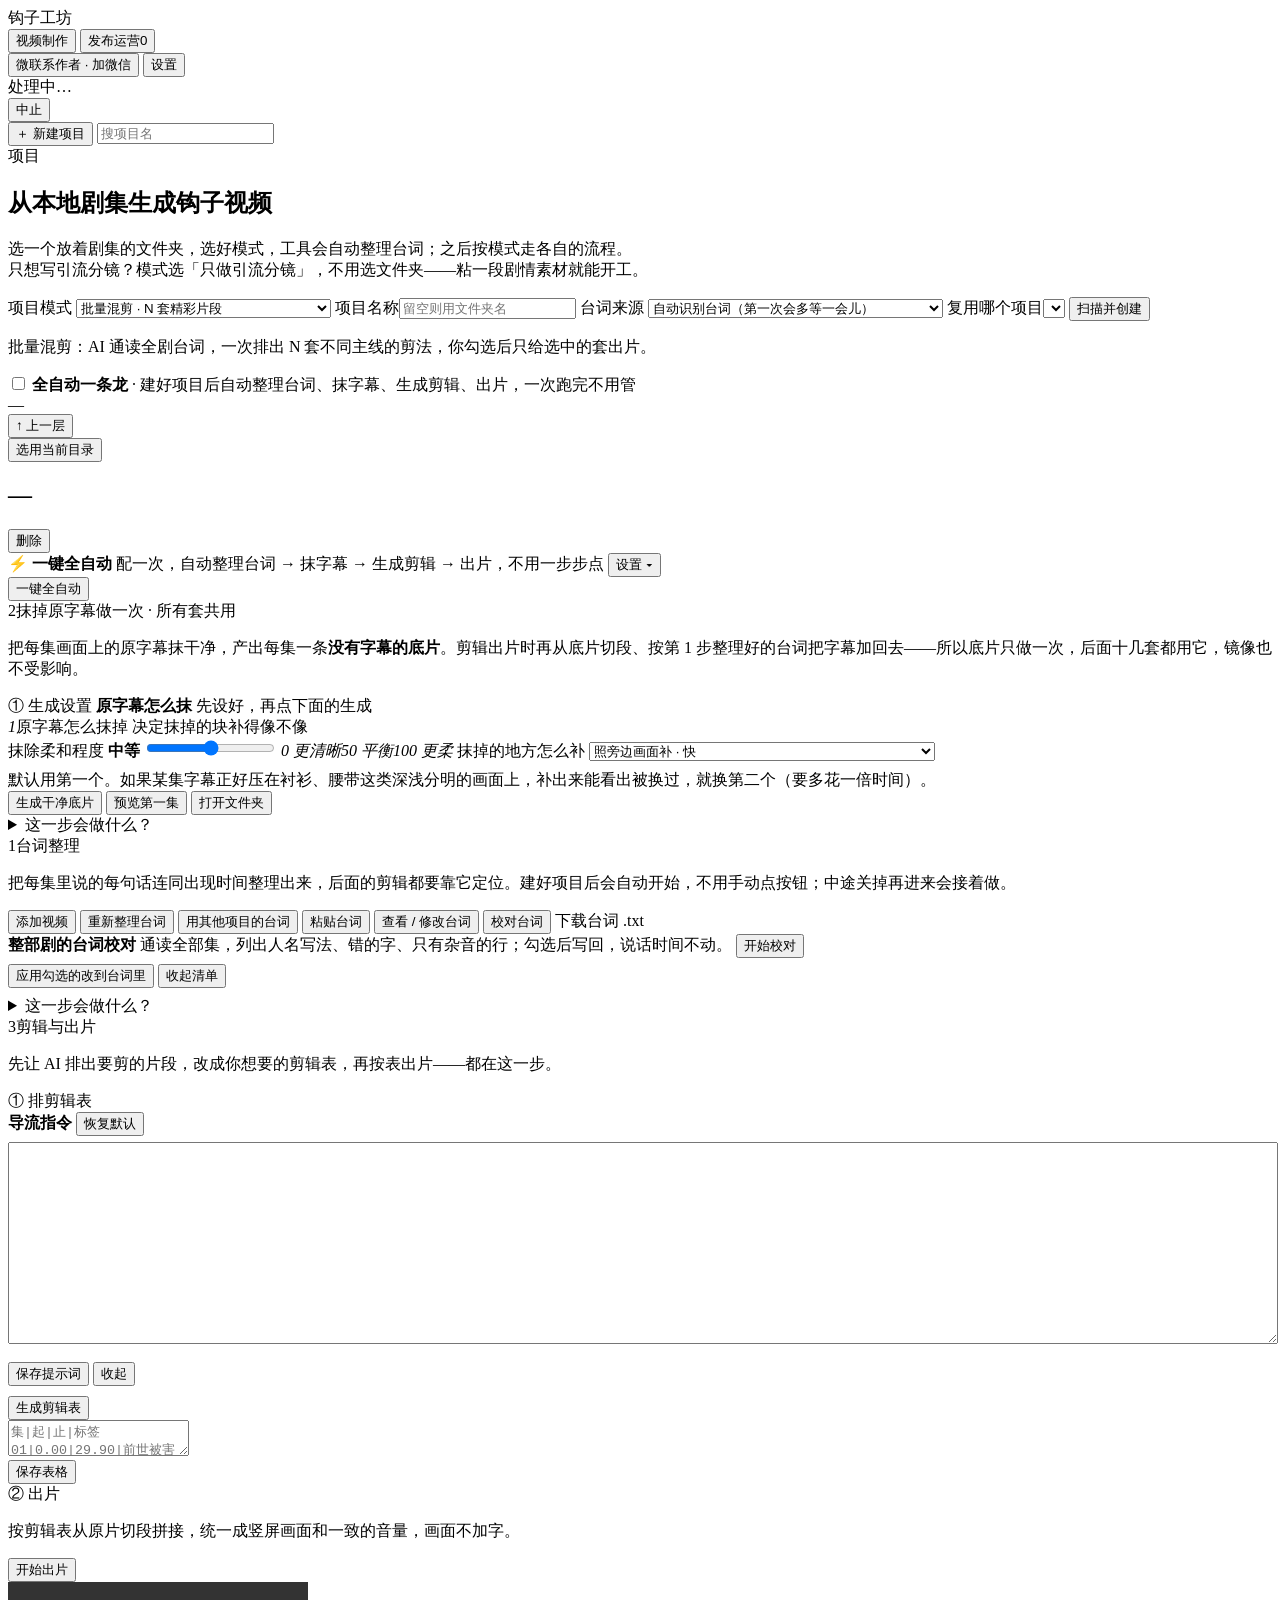
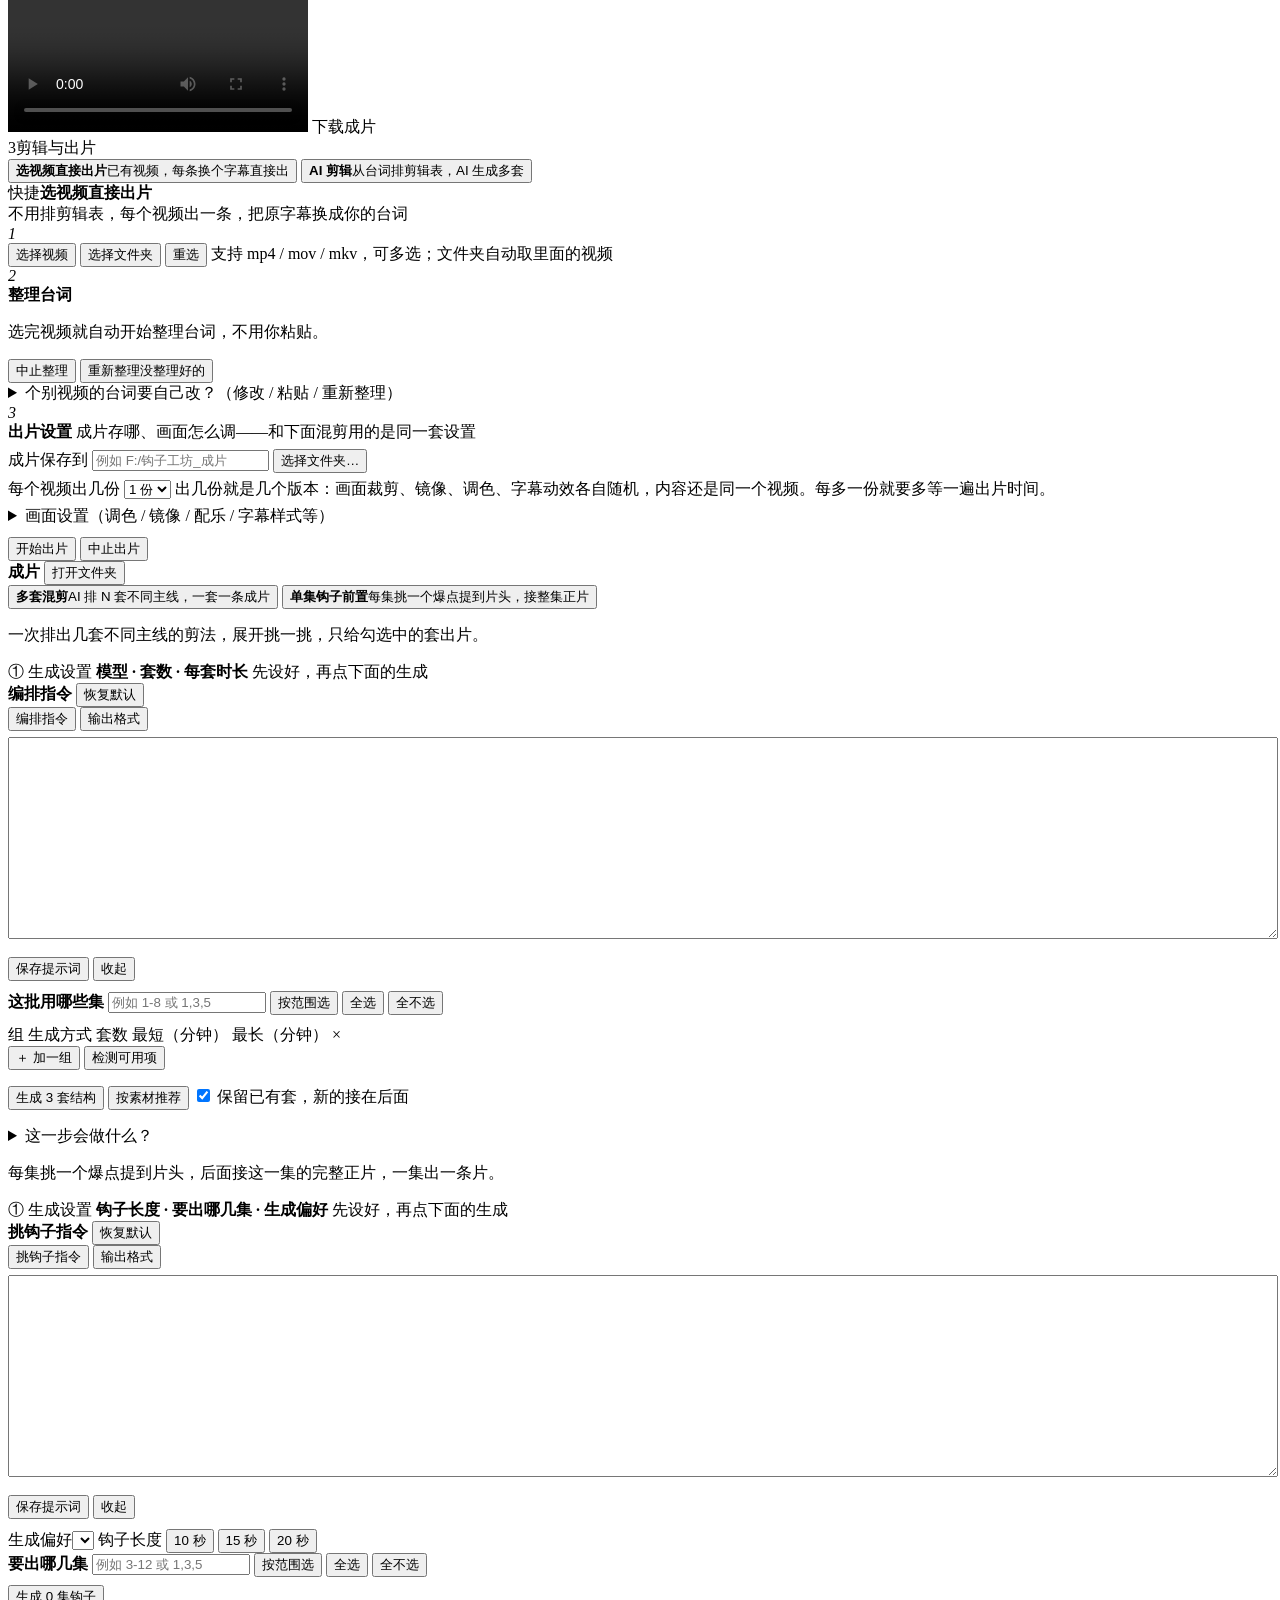
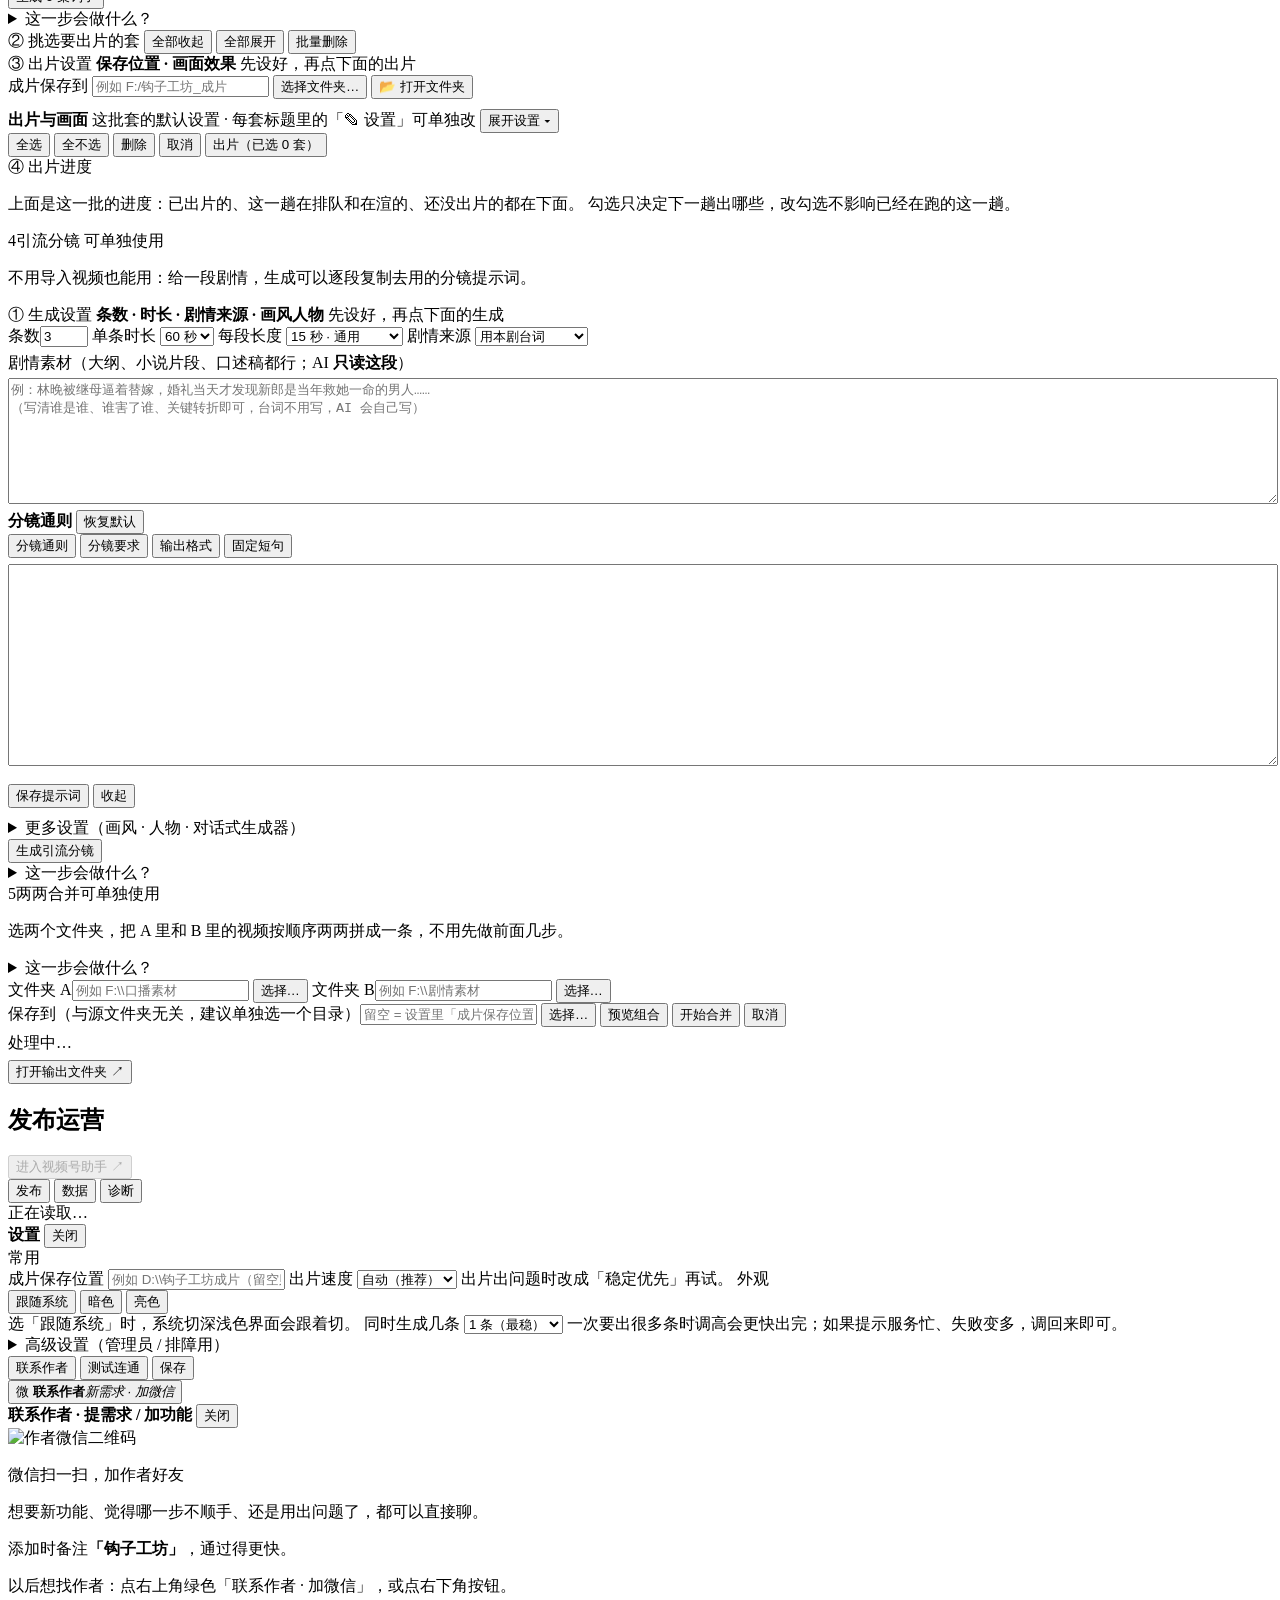
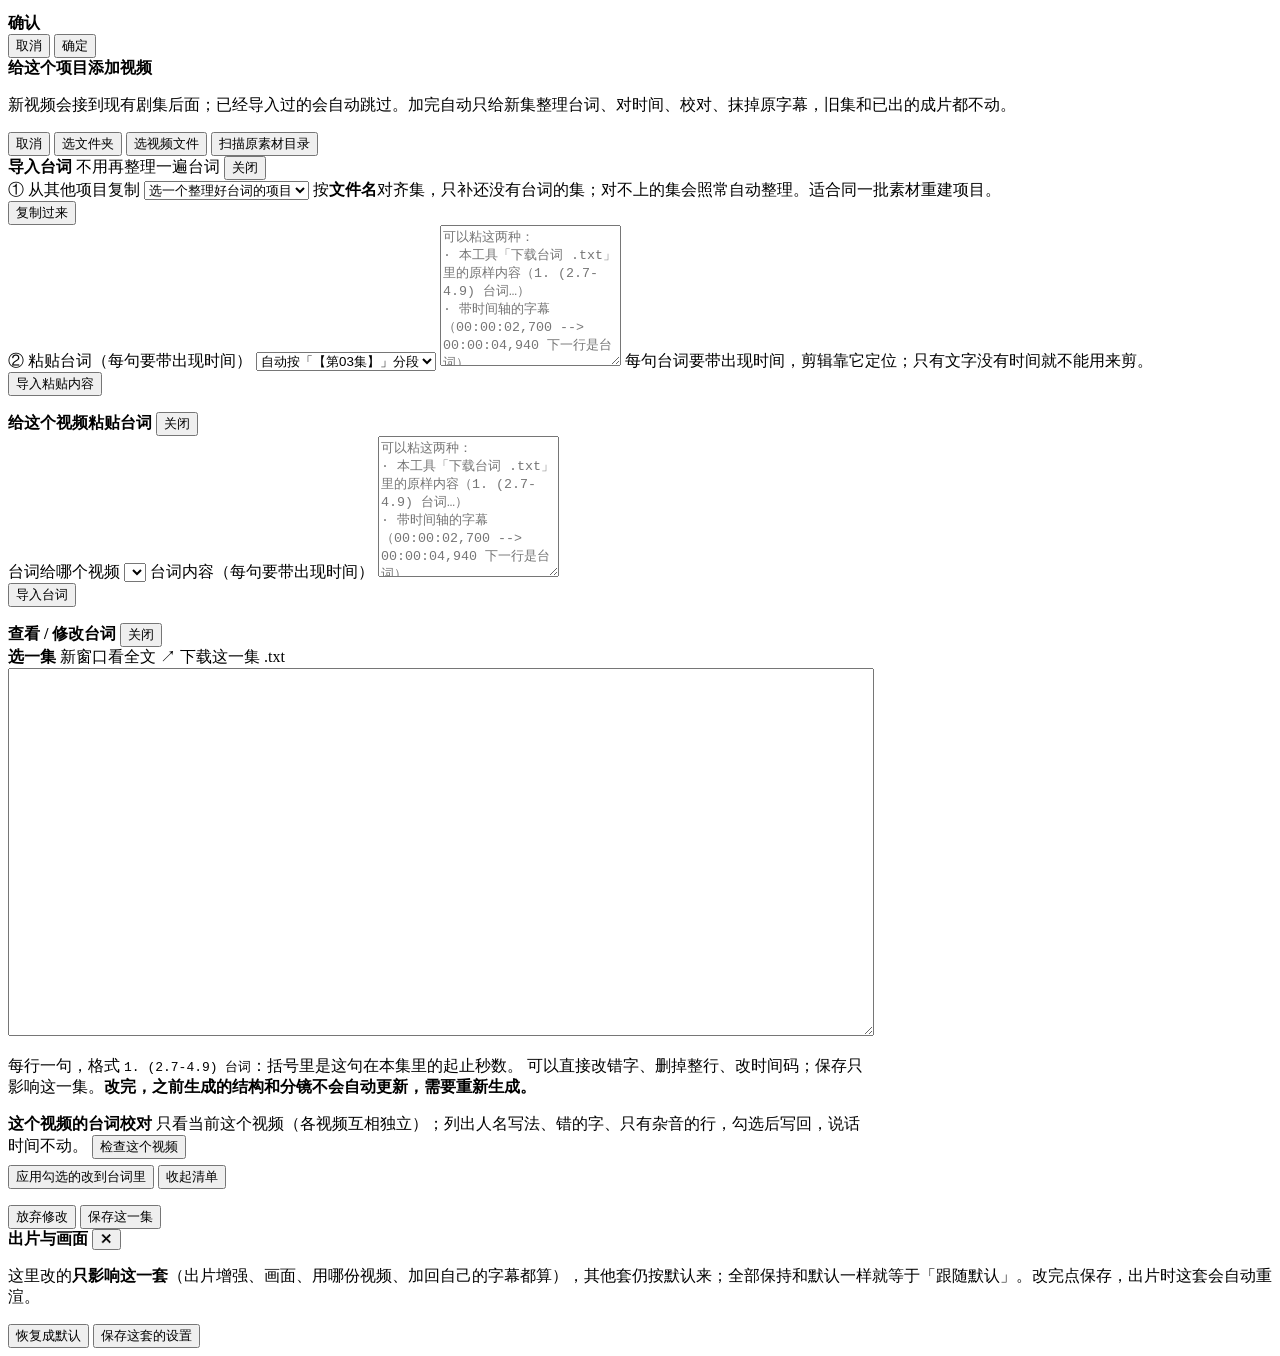
==== commit 61d09fb8: "快照：防破解加固前基线 功能：块长下限兜底、套间开场去重、排期/入队免音轨解码、短标题批量设置  修复：抹字幕内嵌调用写错任务组、planadd 进度占 cuts 槽、僵尸 profile 挡人  提" ====
--- a/web/index.html
+++ b/web/index.html
@@ -577,7 +577,16 @@
             </details>
           </div>
 
-          <div class="section-label">② 挑选要出片的套</div>
+          <!-- 套多时的三个口子（2026-11-22 用户要求）：按批收起、单套删、批量删。
+               工具按钮放标题行右侧，不占列表空间；没用套的时候整排禁用。 -->
+          <div class="section-label plan-sec">
+            <span>② 挑选要出片的套</span>
+            <span class="plan-tools">
+              <button class="ghost sm" id="btn-plan-fold" title="每批只留标题，一屏看完有几批">全部收起</button>
+              <button class="ghost sm" id="btn-plan-unfold">全部展开</button>
+              <button class="ghost sm" id="btn-plan-mdel" title="挑几套一起删掉">批量删除</button>
+            </span>
+          </div>
           <div id="plan-shortfall" class="shortfall hidden" aria-live="polite"></div>
           <div id="plan-list" class="plan-list"></div>
           <div class="note" id="plan-note"></div>
@@ -614,6 +623,11 @@
             <span id="plan-stat" class="hint"></span>
             <button class="ghost sm" id="btn-plan-all">全选</button>
             <button class="ghost sm" id="btn-plan-none">全不选</button>
+            <span id="plan-del-bar" class="hidden">
+              <span id="plan-del-n" class="hint"></span>
+              <button class="ghost sm danger" id="btn-plan-del-do">删除</button>
+              <button class="ghost sm" id="btn-plan-del-cancel">取消</button>
+            </span>
             <button class="primary" id="btn-render-plans">出片（已选 0 套）</button>
           </div>
 
@@ -854,11 +868,10 @@
           <label class="fld" id="fld-model">生成方式
             <input id="in-model" list="model-list" placeholder="留空则用默认" autocomplete="off" spellcheck="false">
             <datalist id="model-list">
-              <option value="qwen3.5-plus">qwen3.5-plus</option>
-              <option value="ZHIPU/GLM-5.2">ZHIPU/GLM-5.2</option>
               <option value="ZHIPU/GLM-5.3">ZHIPU/GLM-5.3</option>
-              <option value="deepseek-v4-pro">deepseek-v4-pro</option>
               <option value="deepseek-v4.1-flash">deepseek-v4.1-flash</option>
+              <option value="glm-5.3-prime">glm-5.3-prime</option>
+              <option value="kimi/kimi-k3.1-pro">kimi/kimi-k3.1-pro</option>
               <option value="deepseek-flash">deepseek-flash</option>
               <option value="qwen-max">qwen-max</option>
             </datalist>
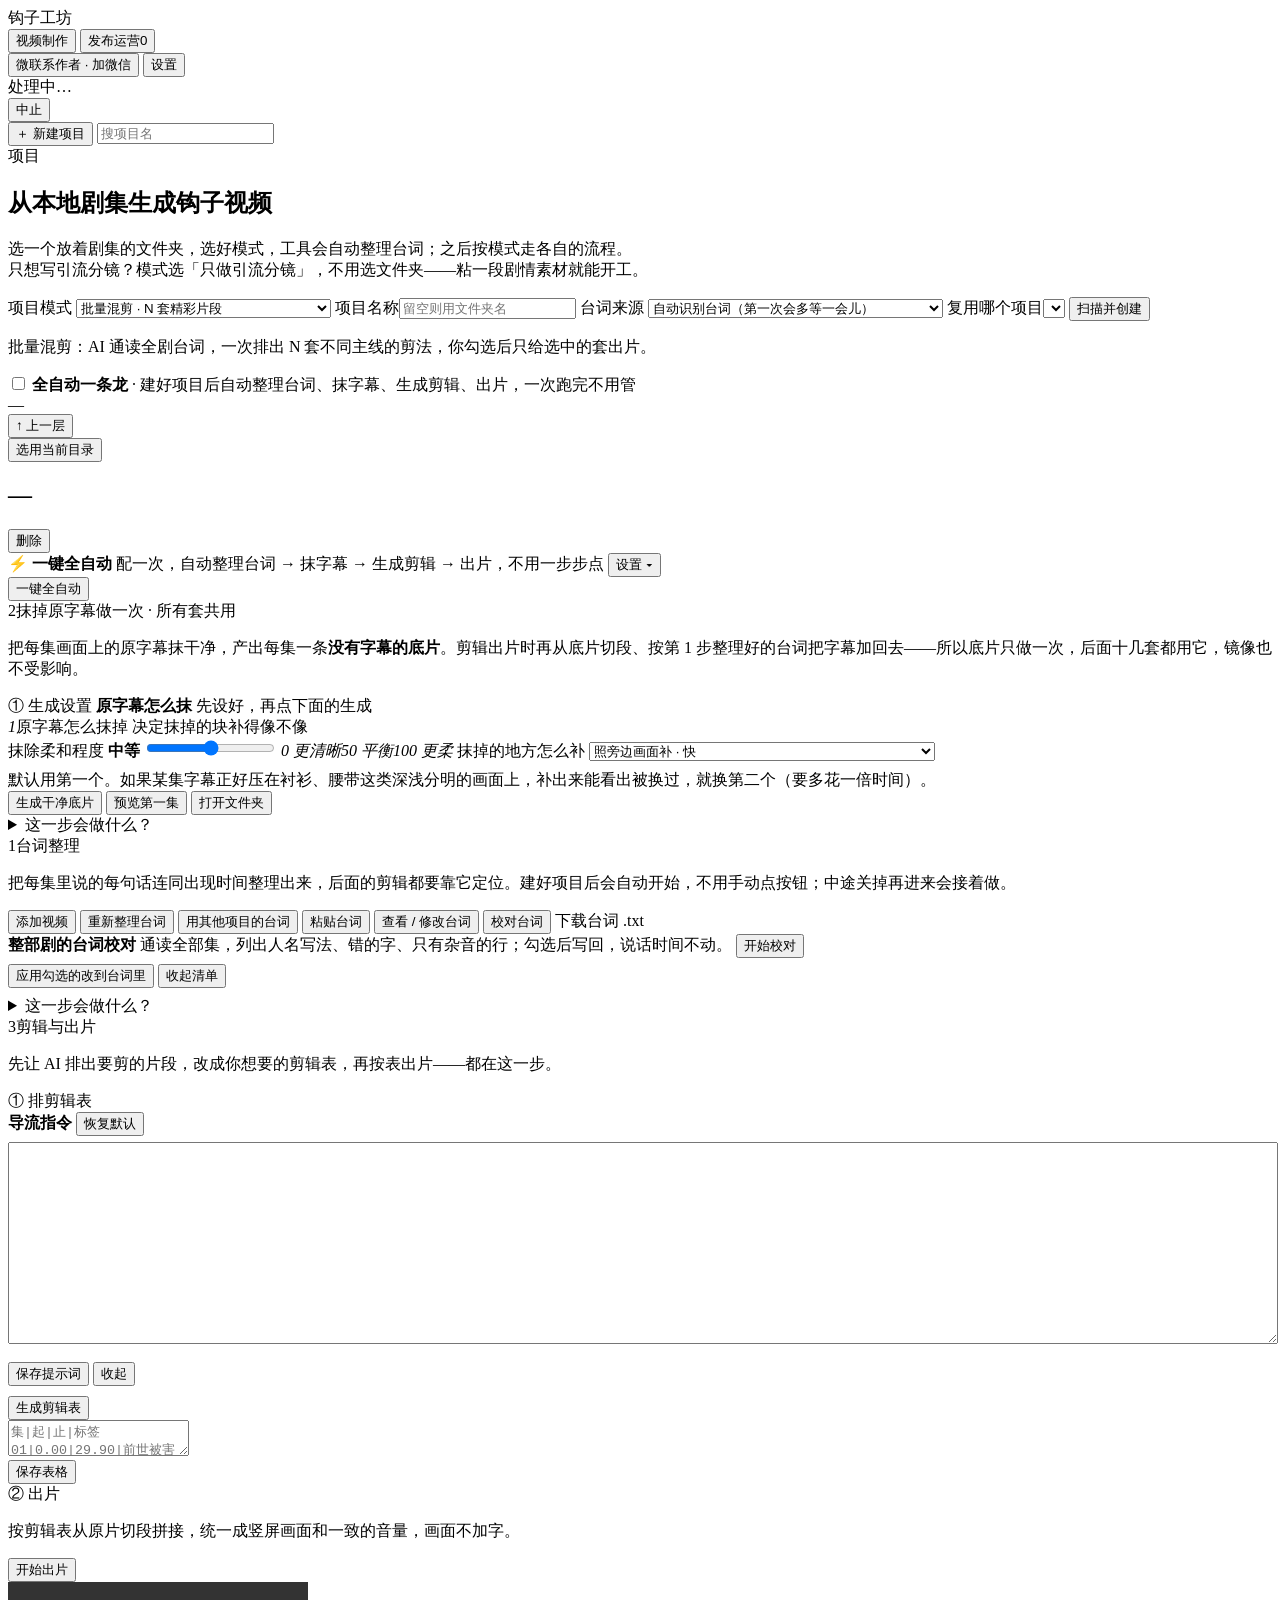
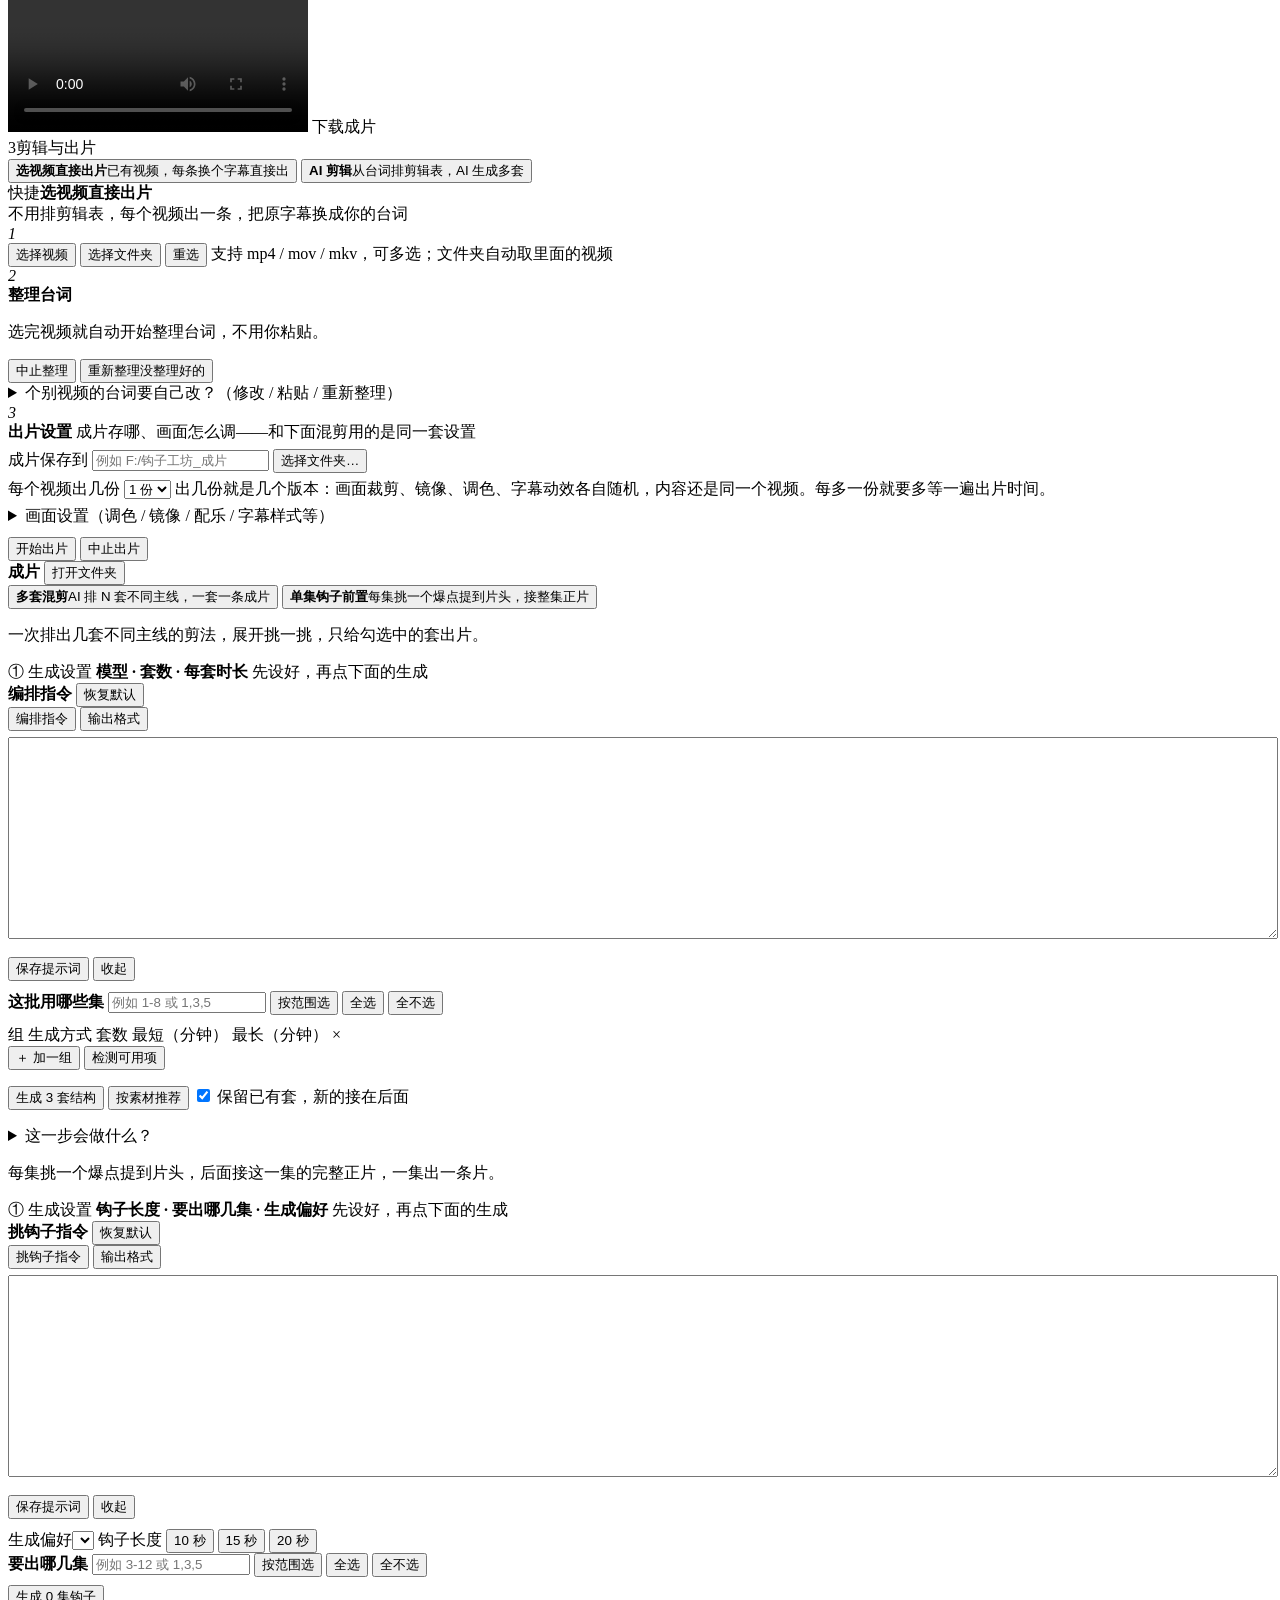
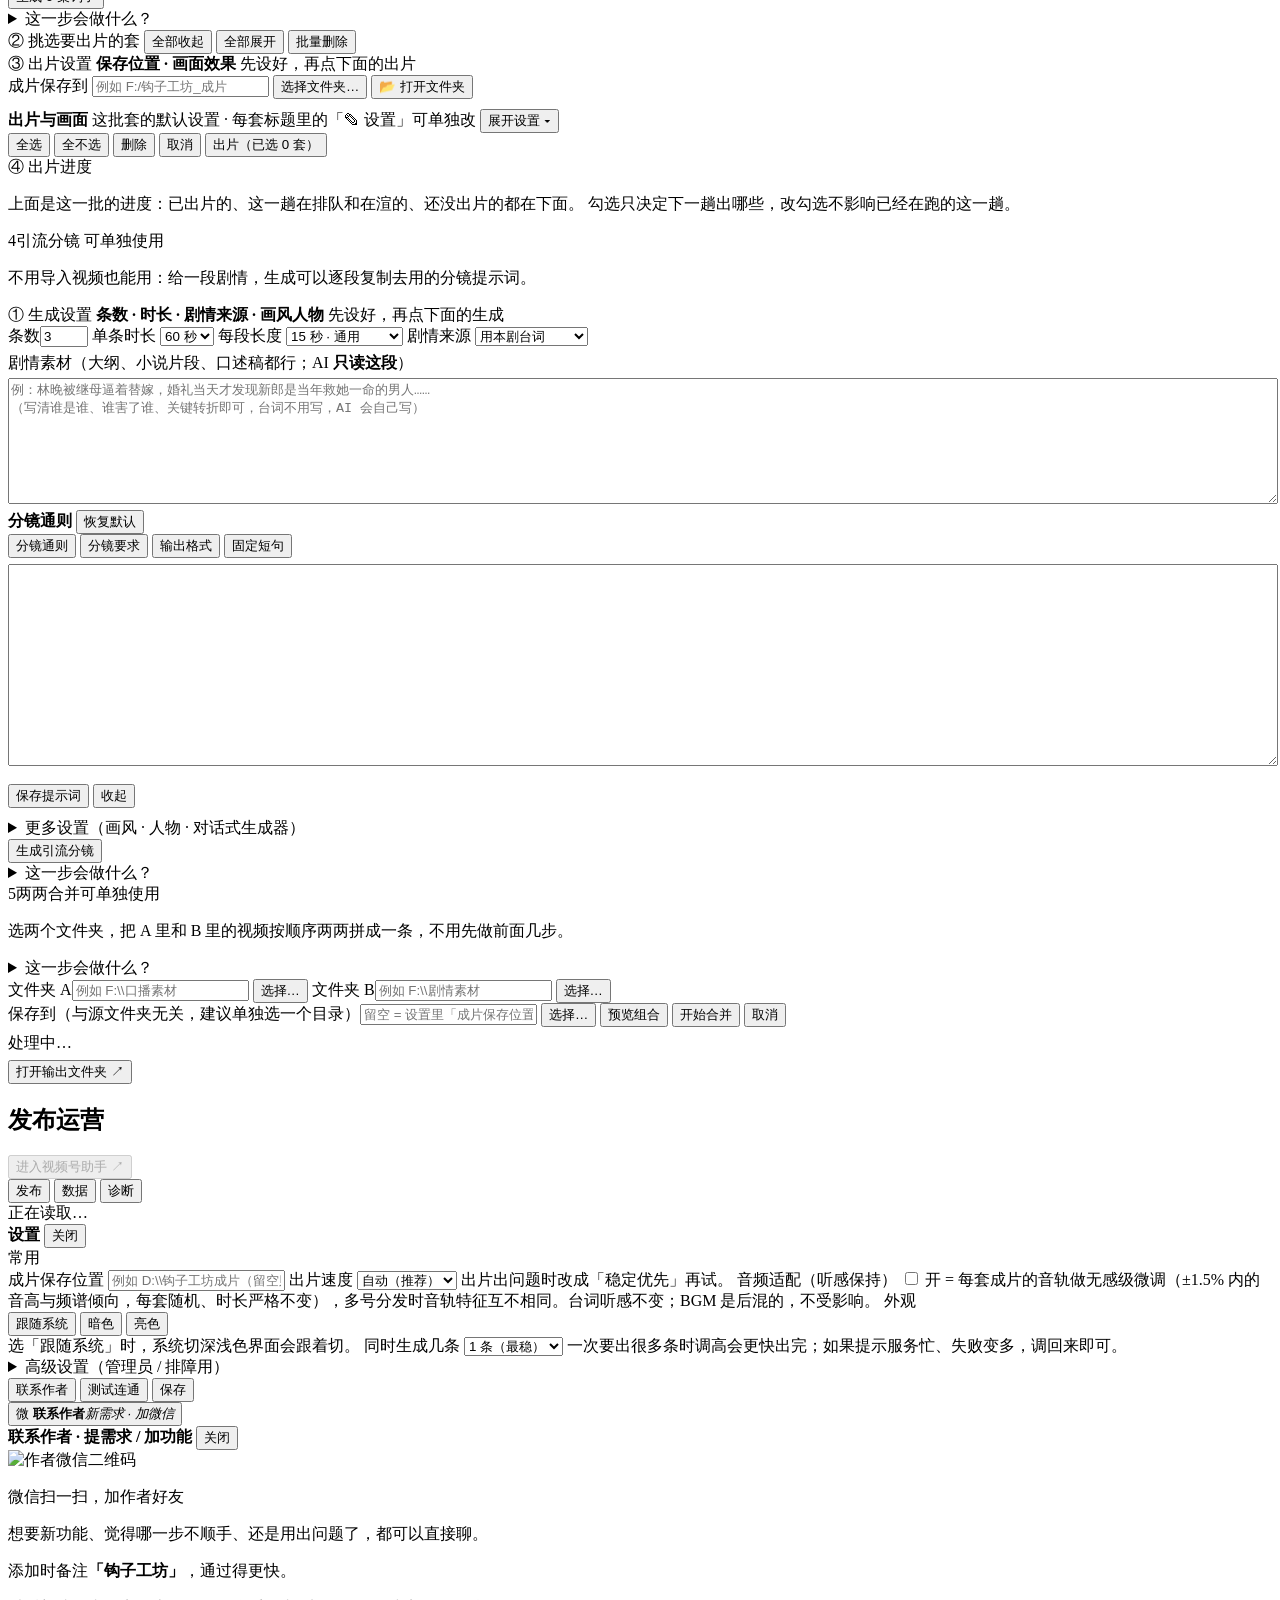
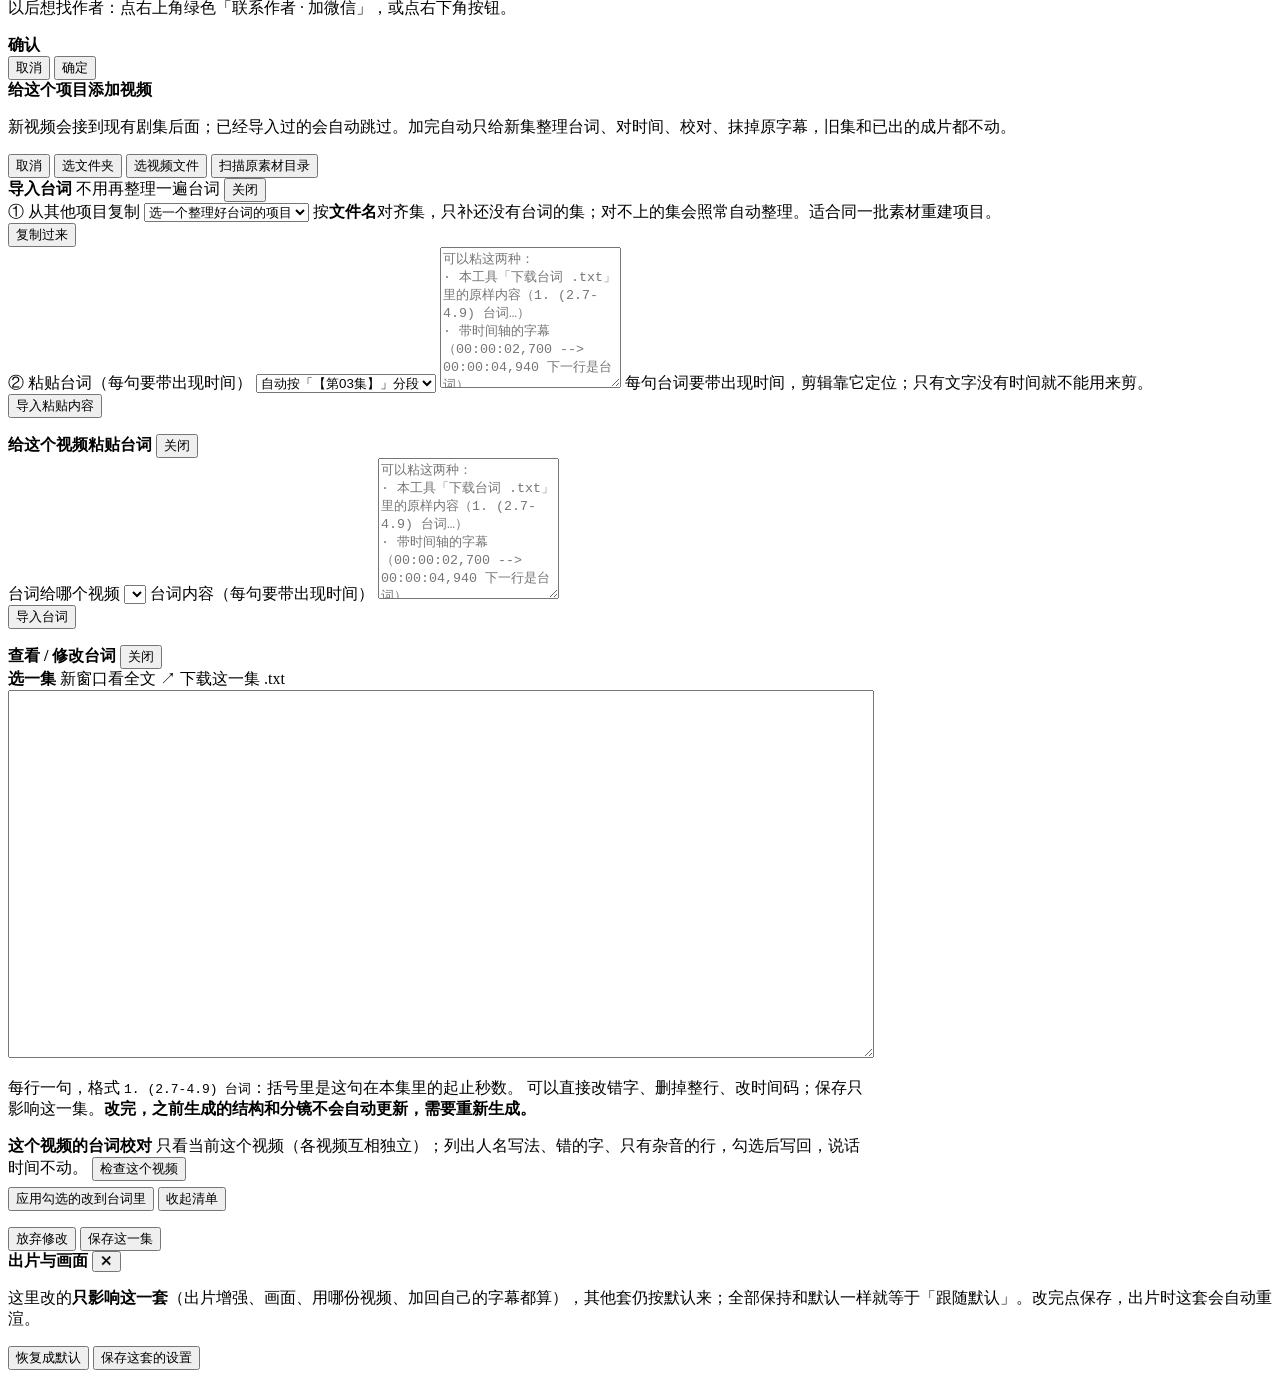
==== commit ec98510d: "功能：音频适配独立开关（默认关）+ 音轨重建补齐修复 - audio_armor 开关（设置页，默认关）：出片收尾对整条音轨做保时长纯变调   （asetrate/atempo 互为倒数，时长严格不变" ====
--- a/web/index.html
+++ b/web/index.html
@@ -837,6 +837,11 @@
             <option value="off">稳定优先</option>
           </select>
           <span class="hint">出片出问题时改成「稳定优先」再试。</span>
+          <span class="hint" id="hwenc-hint"></span>
+        </label>
+        <label class="fld">音频适配（听感保持）
+          <input type="checkbox" id="in-audioarmor">
+          <span class="hint">开 = 每套成片的音轨做无感级微调（±1.5% 内的音高与频谱倾向，每套随机、时长严格不变），多号分发时音轨特征互不相同。台词听感不变；BGM 是后混的，不受影响。</span>
         </label>
         <label class="fld">外观
           <div class="seg" id="seg-theme">
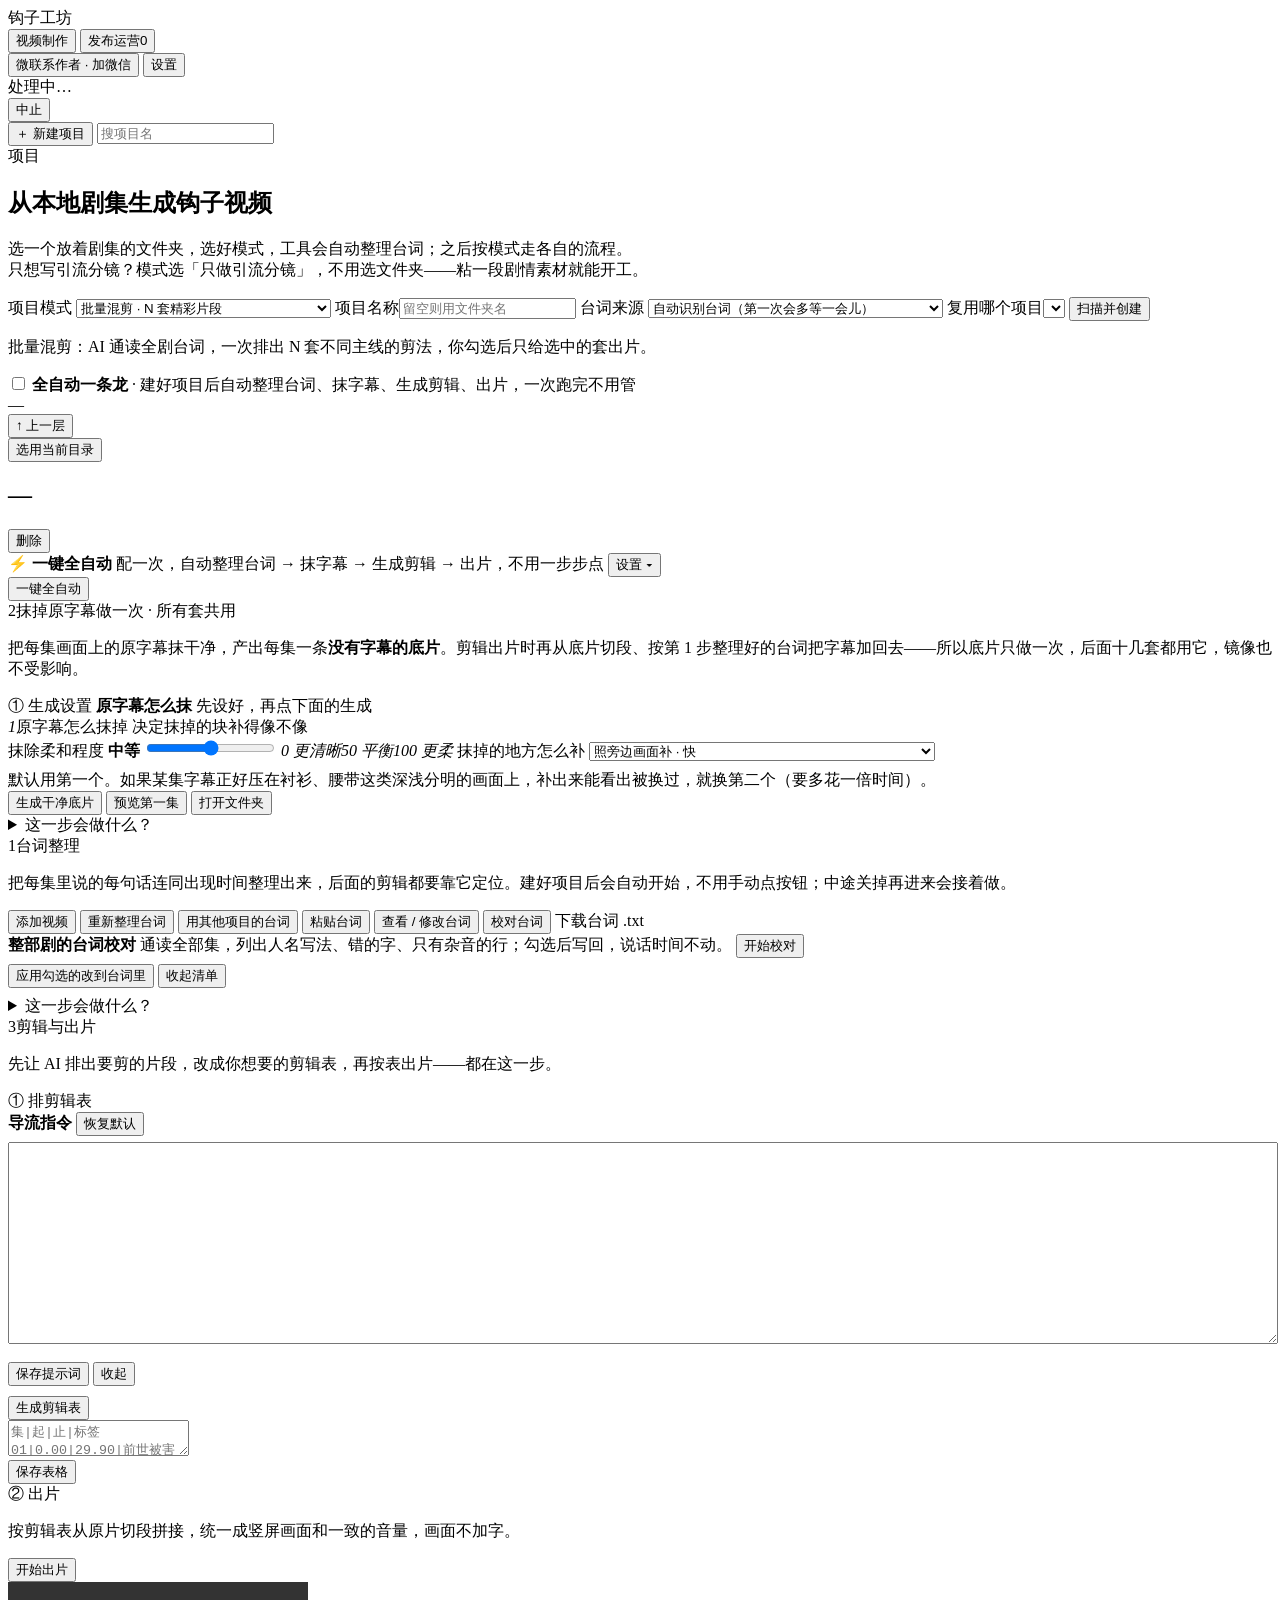
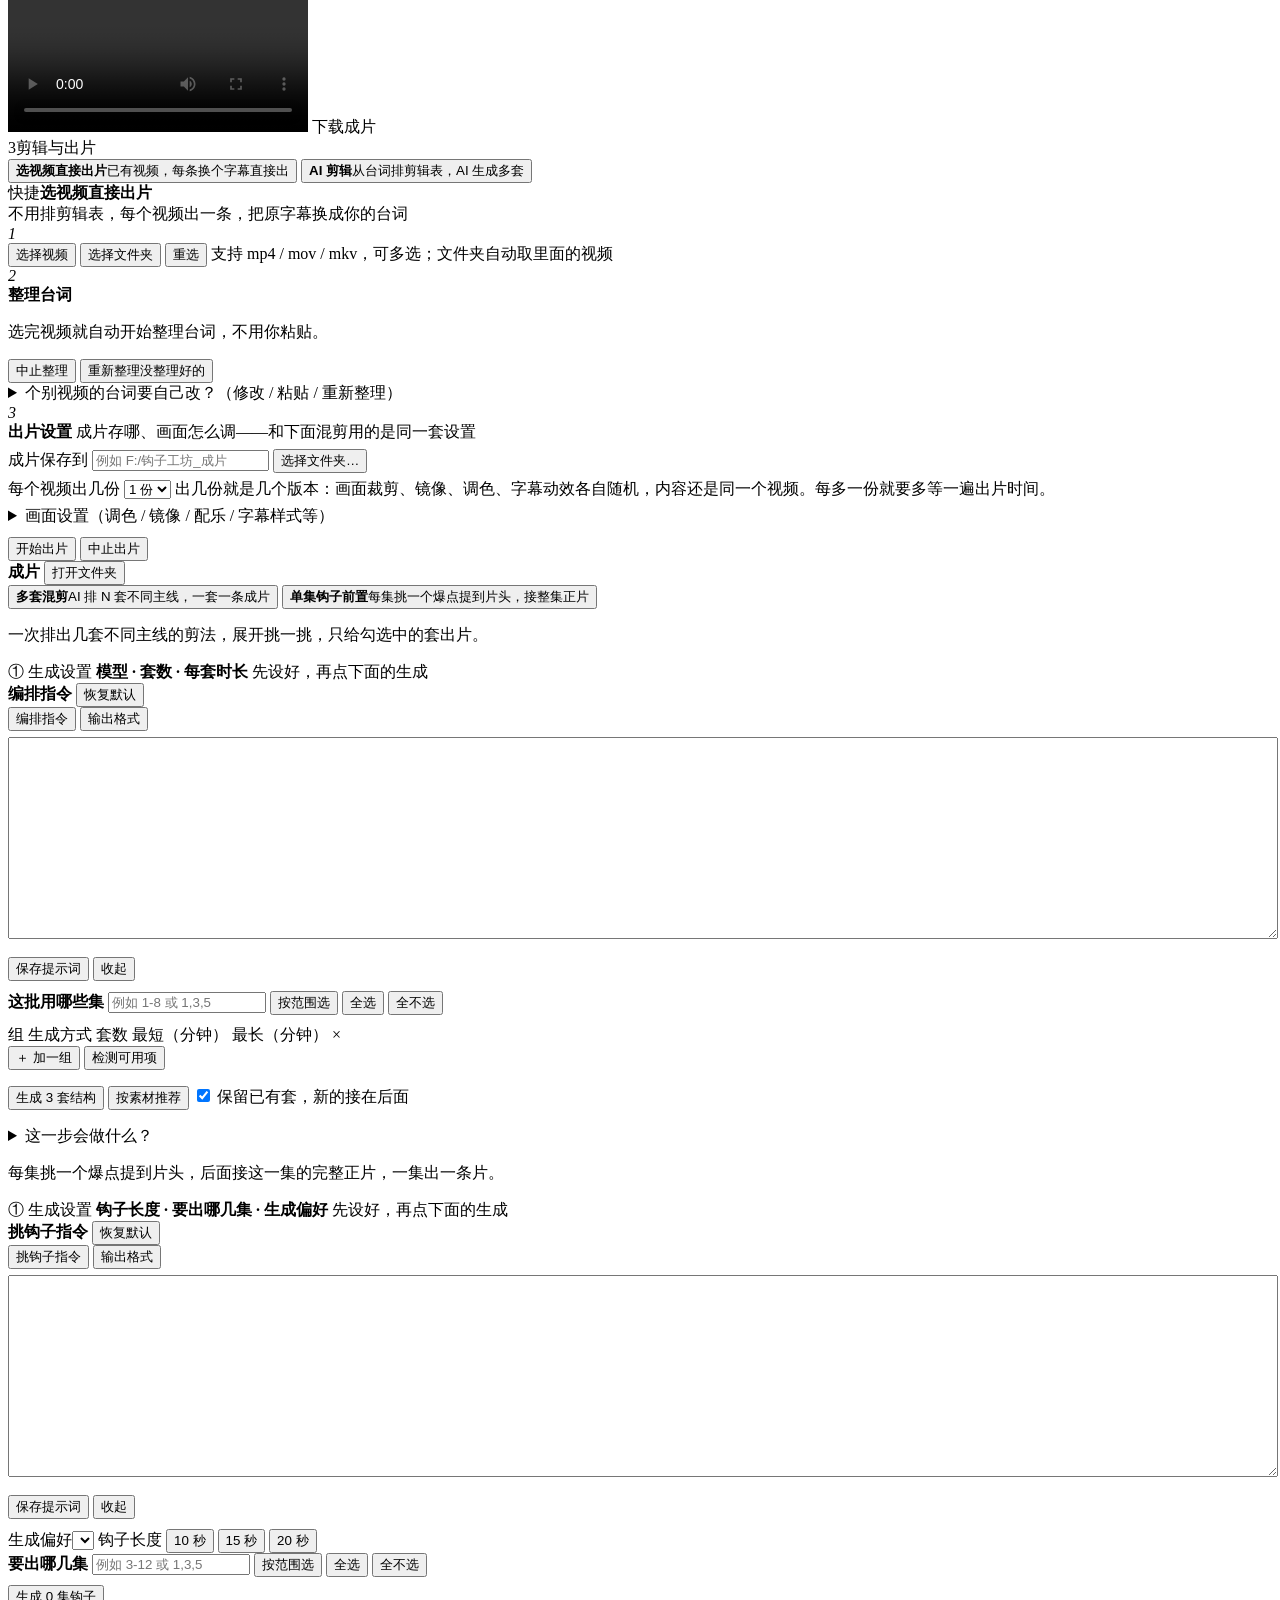
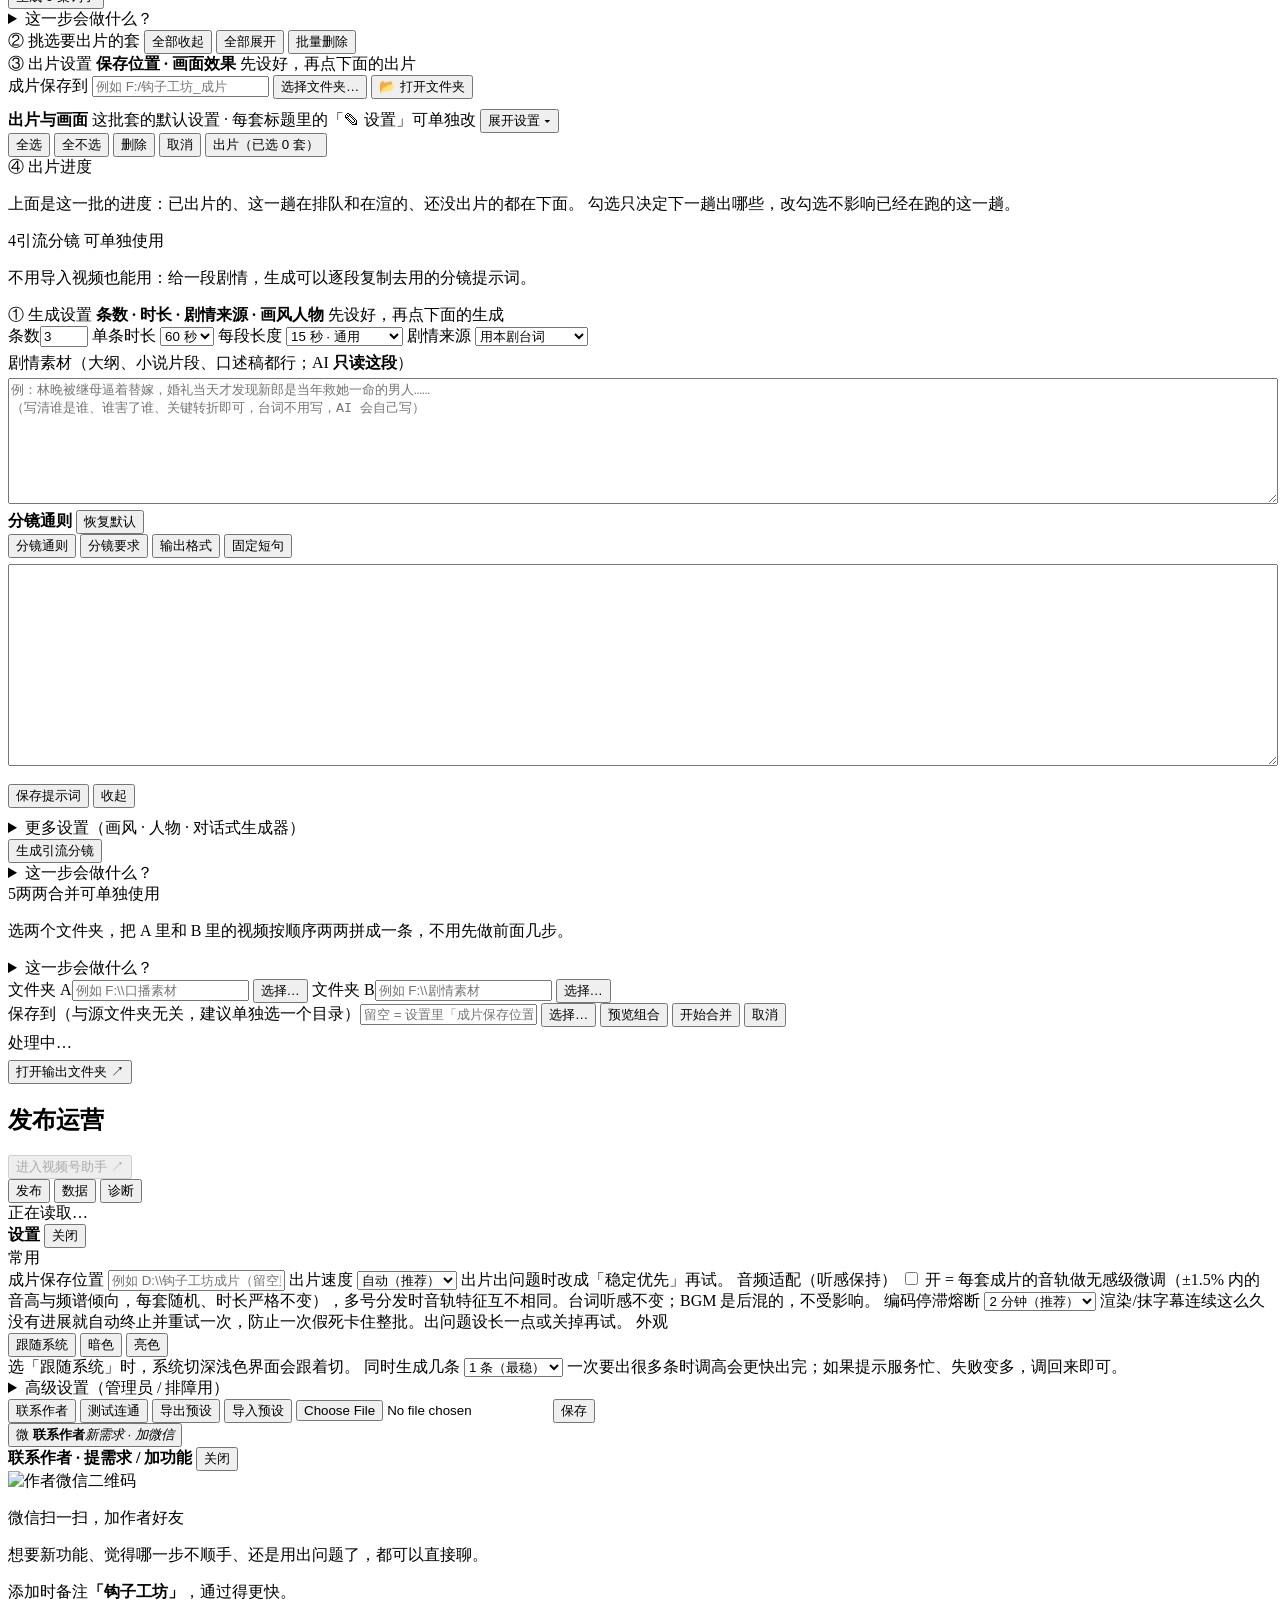
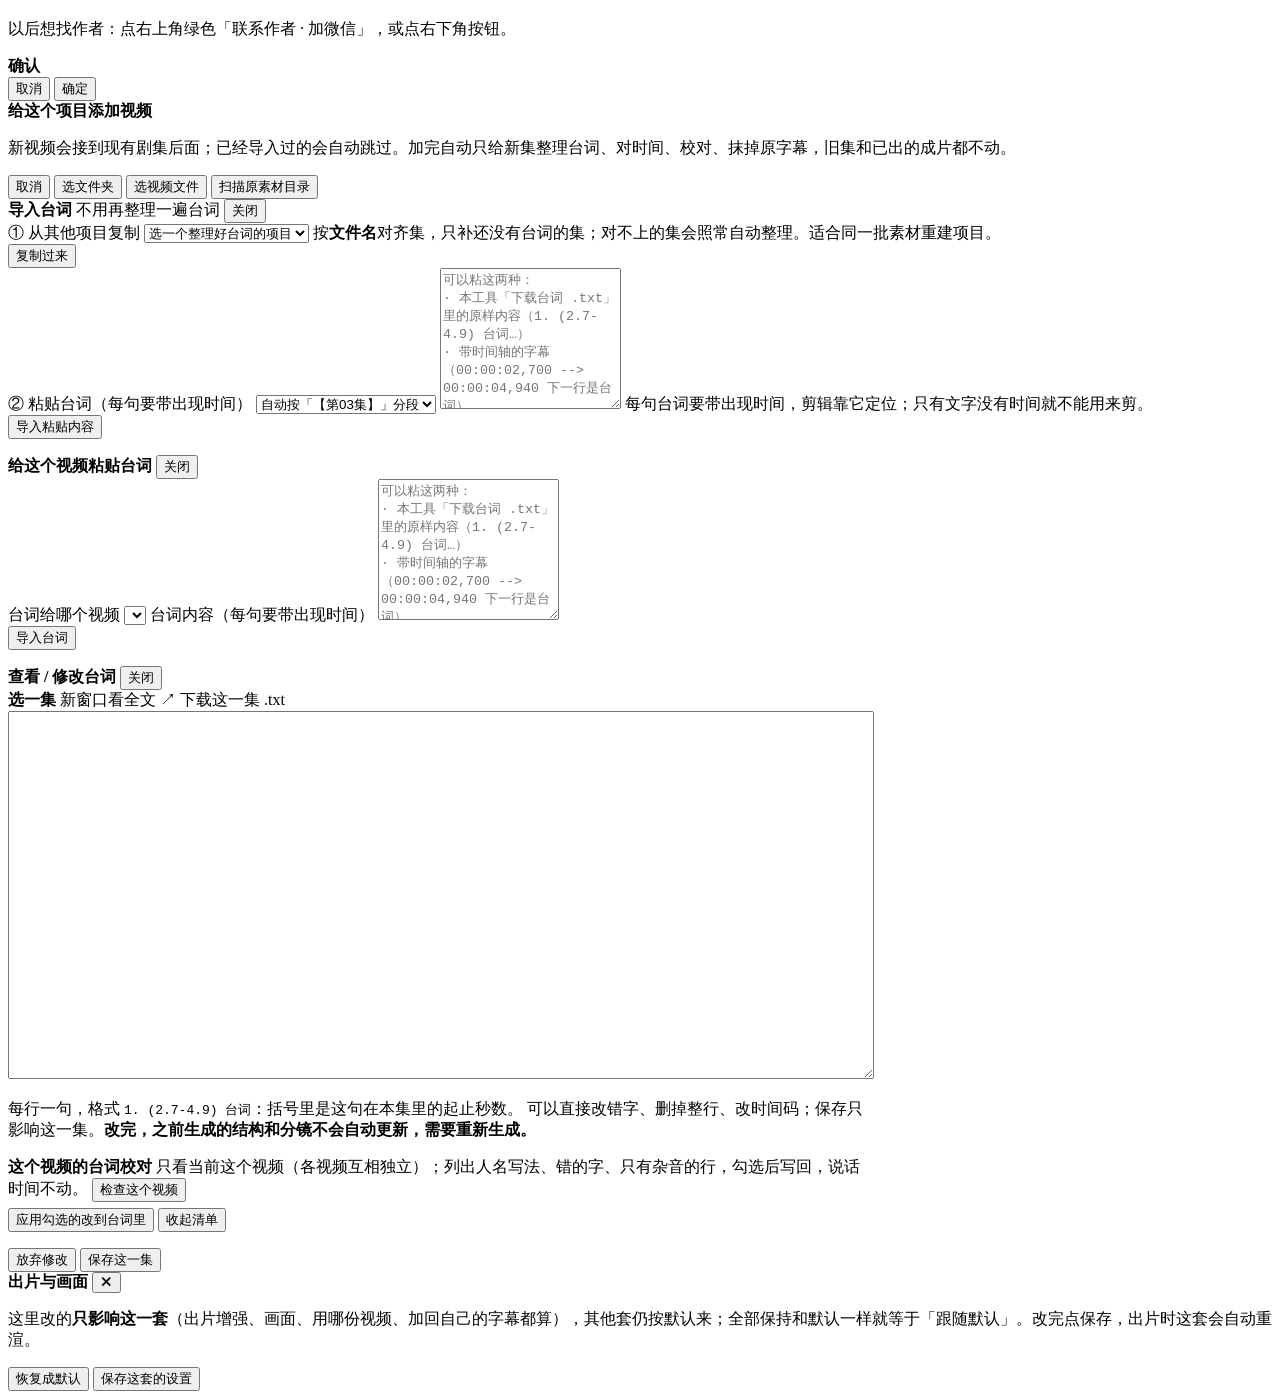
==== commit f56da53c: "功能：看门狗 R0 完整版+音画漂移分级+子进程隐藏补齐+预设导入导出（改造清单收口） - D1 R0.1：熔断阈值默认 120s（原 240），设置页「编码停滞熔断」60-600 可调/可关，   " ====
--- a/web/index.html
+++ b/web/index.html
@@ -843,6 +843,18 @@
           <input type="checkbox" id="in-audioarmor">
           <span class="hint">开 = 每套成片的音轨做无感级微调（±1.5% 内的音高与频谱倾向，每套随机、时长严格不变），多号分发时音轨特征互不相同。台词听感不变；BGM 是后混的，不受影响。</span>
         </label>
+        <label class="fld">编码停滞熔断
+          <select id="in-stall">
+            <option value="120">2 分钟（推荐）</option>
+            <option value="60">1 分钟</option>
+            <option value="180">3 分钟</option>
+            <option value="240">4 分钟</option>
+            <option value="300">5 分钟</option>
+            <option value="600">10 分钟</option>
+            <option value="0">关闭</option>
+          </select>
+          <span class="hint">渲染/抹字幕连续这么久没有进展就自动终止并重试一次，防止一次假死卡住整批。出问题设长一点或关掉再试。</span>
+        </label>
         <label class="fld">外观
           <div class="seg" id="seg-theme">
             <button type="button" data-theme-set="system">跟随系统</button>
@@ -938,6 +950,9 @@
     <div class="modal-foot">
       <button class="ghost" data-author>联系作者</button>
       <button class="ghost" id="btn-test-llm">测试连通</button>
+      <button class="ghost sm" id="btn-preset-export">导出预设</button>
+      <button class="ghost sm" id="btn-preset-import">导入预设</button>
+      <input type="file" id="in-preset-file" accept=".json,application/json" class="hidden">
       <button class="primary" id="btn-save-settings">保存</button>
     </div>
   </div>
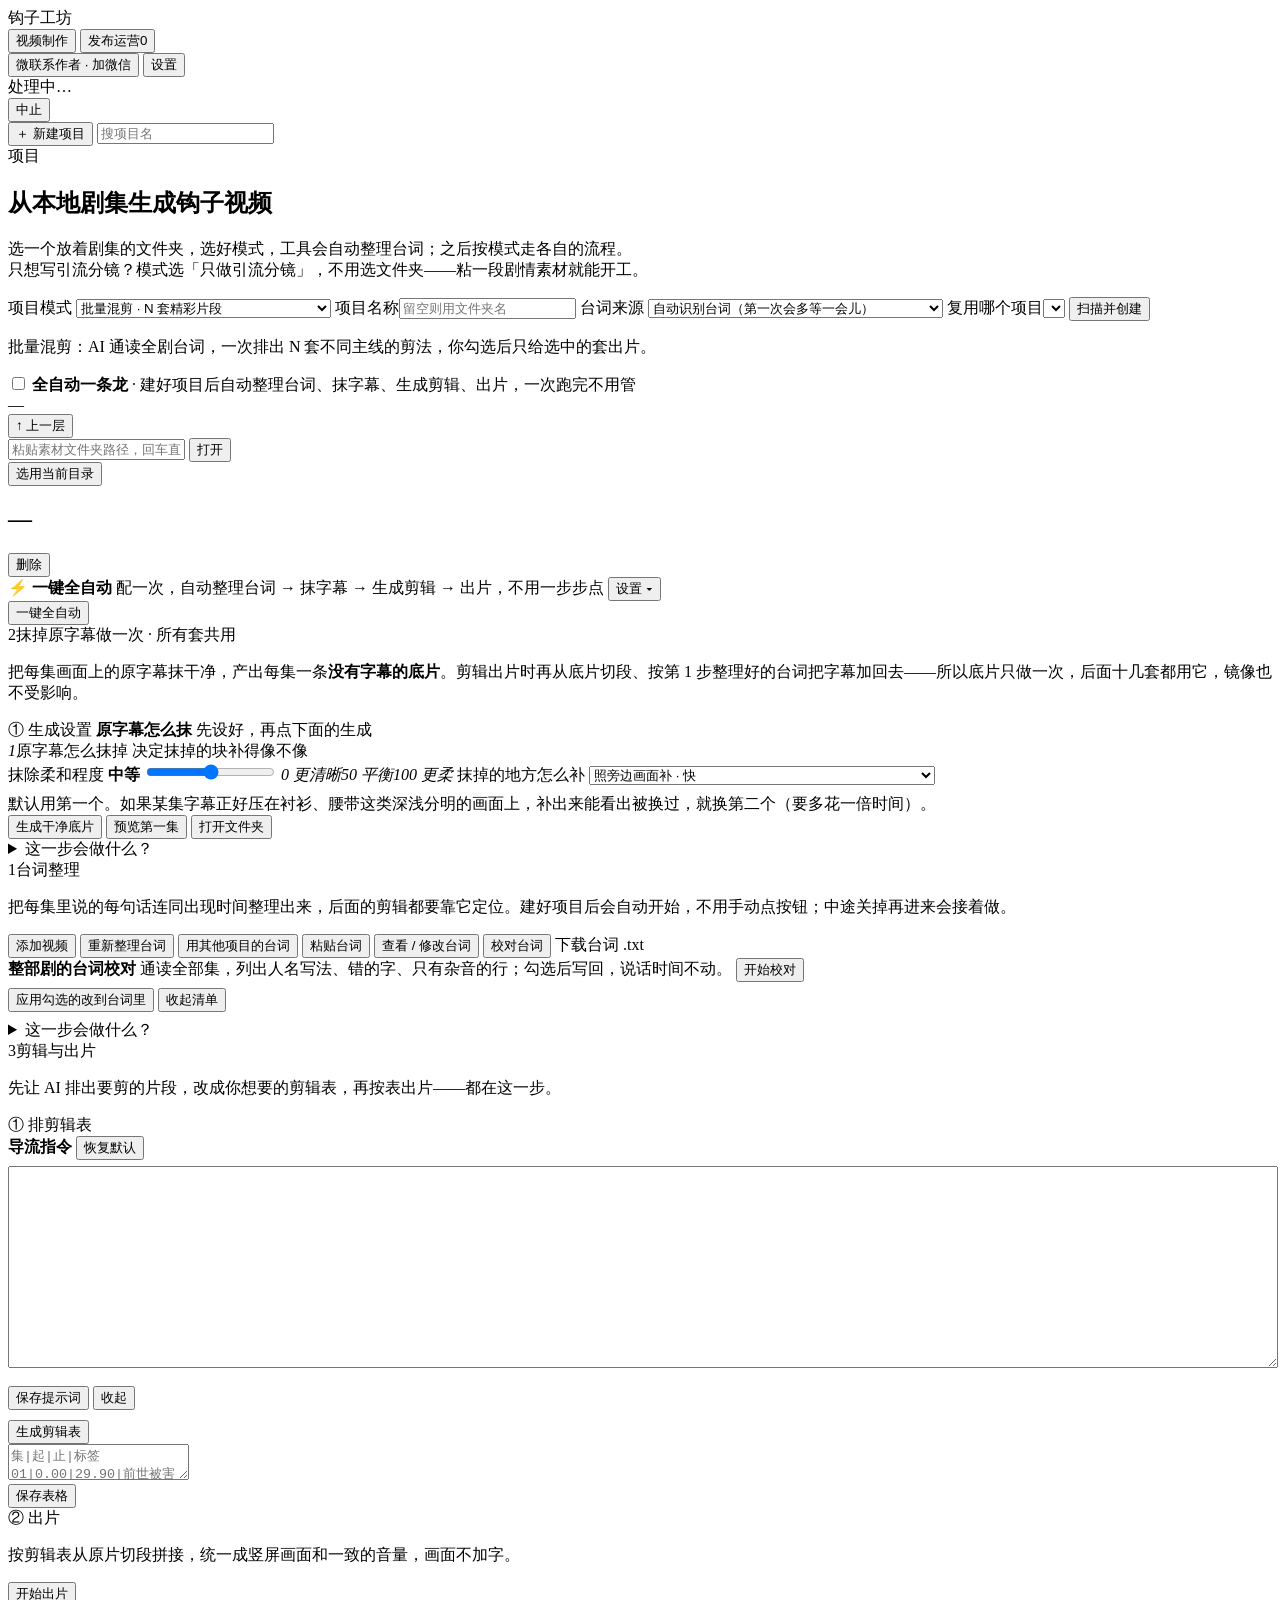
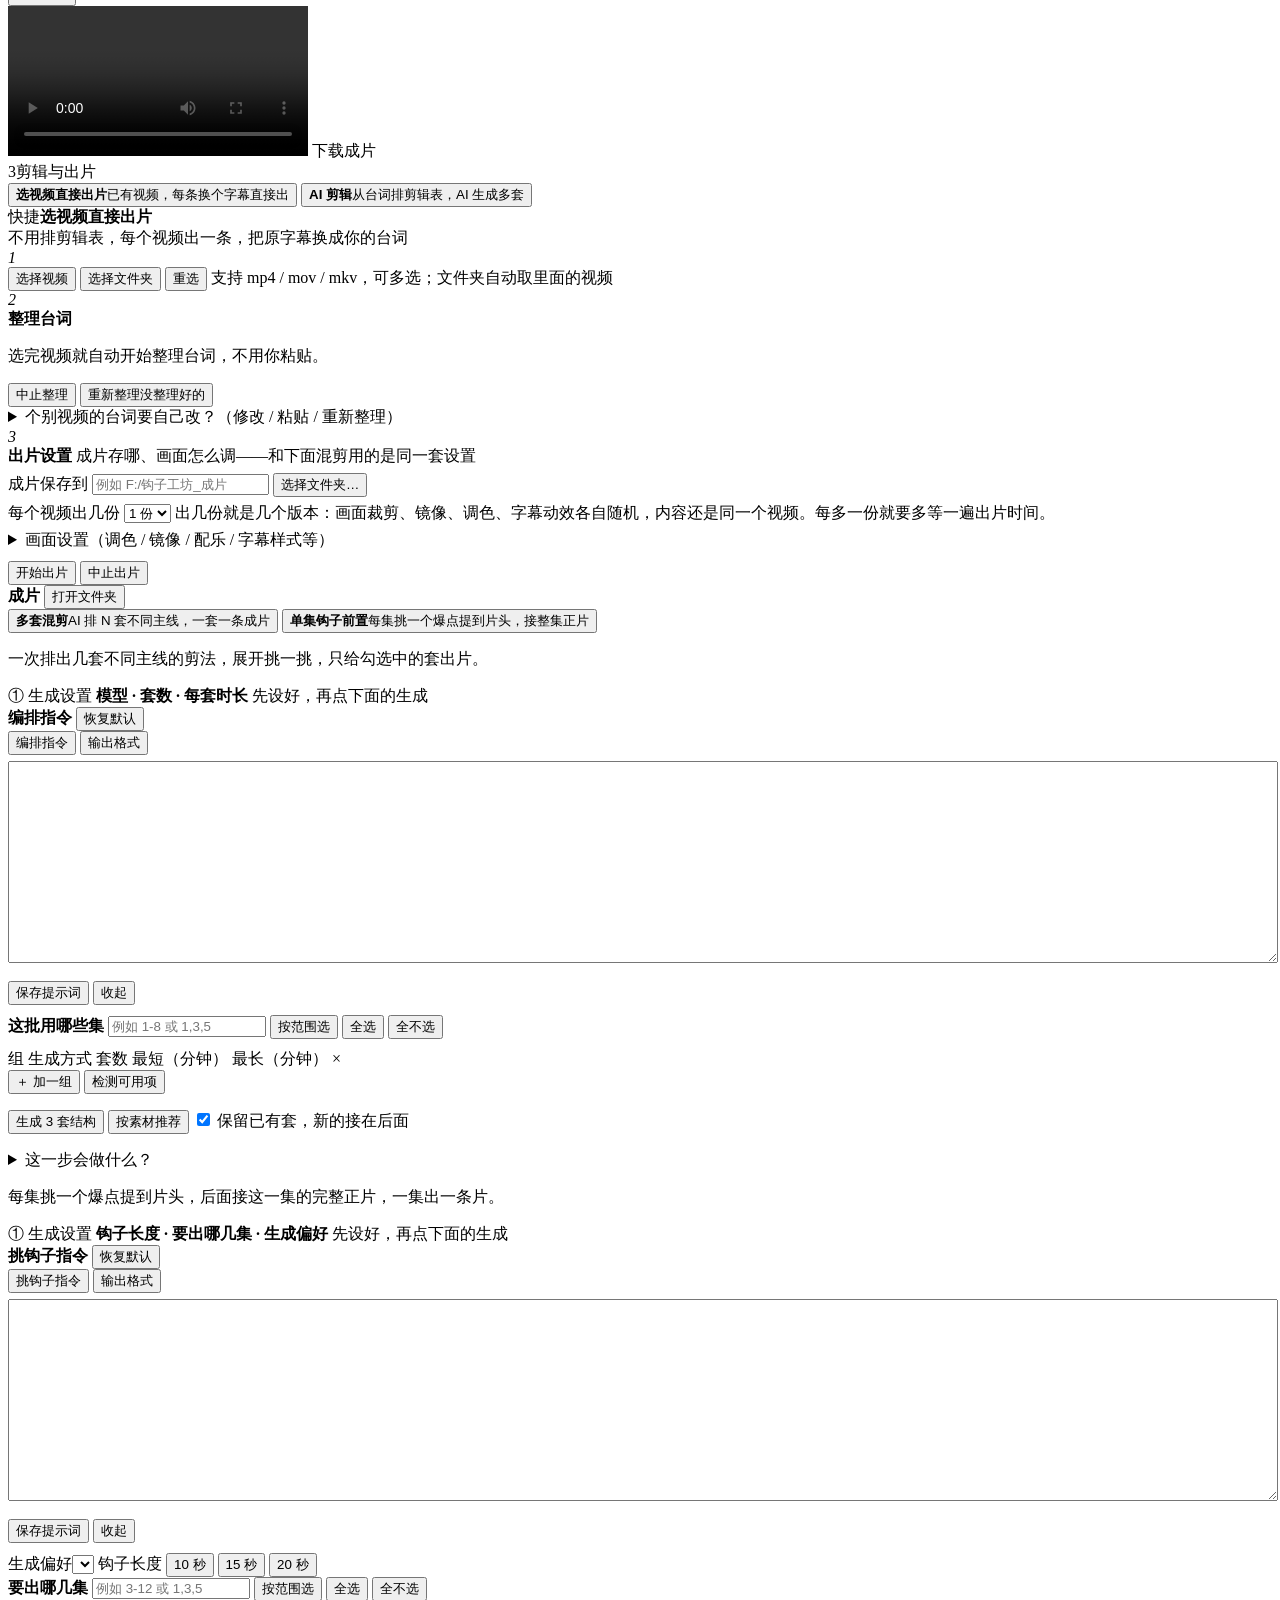
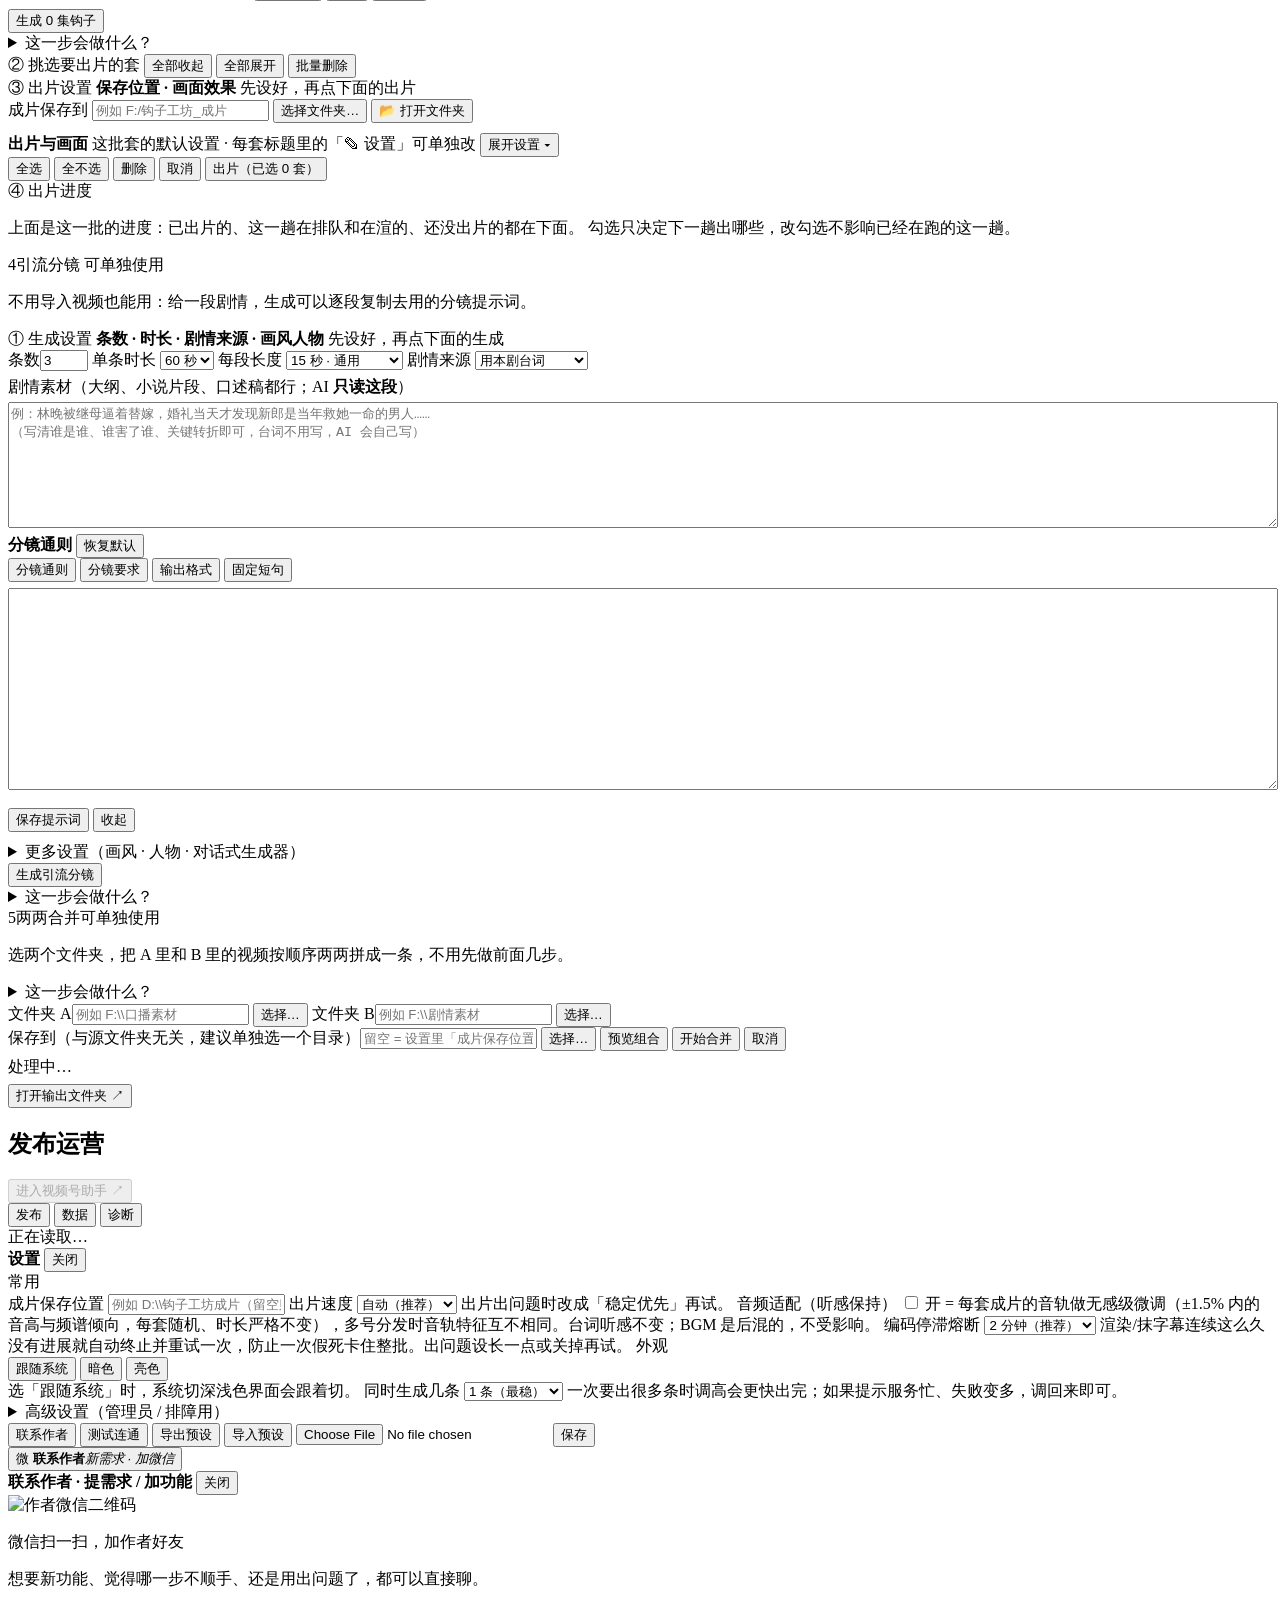
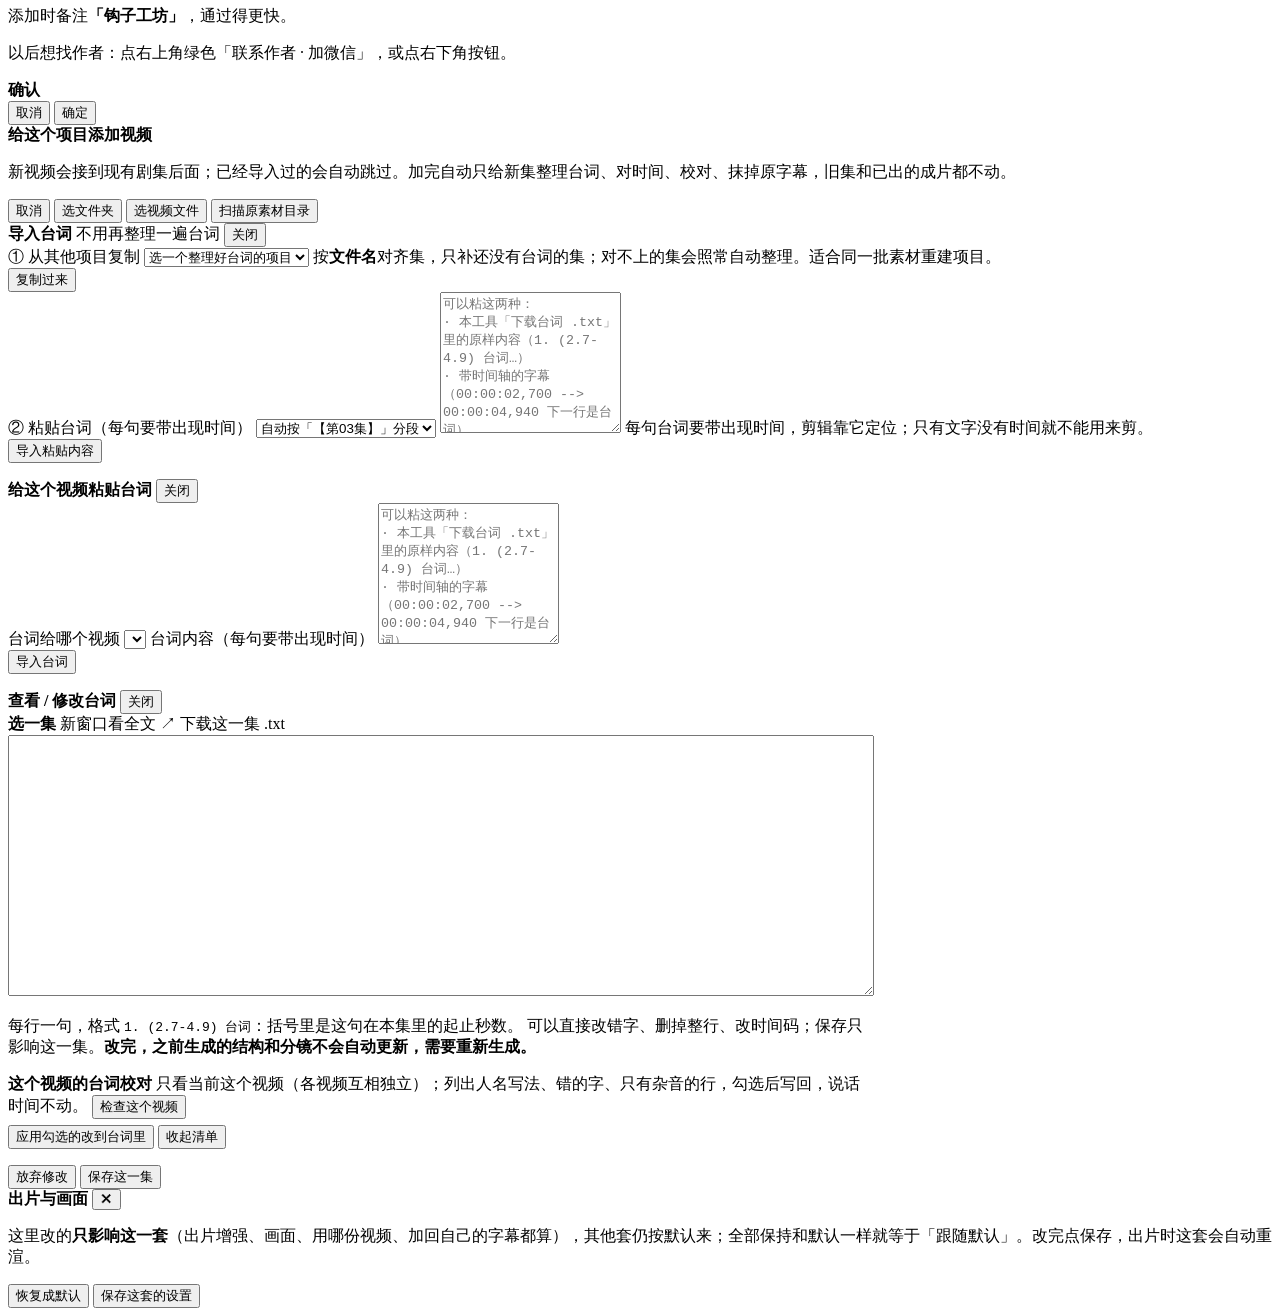
==== commit f29fecb8: "修复：全流程评审（2026-11-23）——5 缺陷落地 + 体验补课 评审报告见 docs/全流程评审-2026-11-23.md（浏览器实测 + API 边界，截图在会话工件）。  缺陷修复： -" ====
--- a/web/index.html
+++ b/web/index.html
@@ -110,6 +110,10 @@
           <div class="crumb" id="crumb">—</div>
           <button class="ghost" id="btn-up" title="上一层">↑ 上一层</button>
         </div>
+        <div class="browse-head">
+          <input id="in-path-go" placeholder="粘贴素材文件夹路径，回车直达（例如 F:\素材\某剧）" spellcheck="false" style="flex:1">
+          <button class="ghost" id="btn-path-go">打开</button>
+        </div>
         <div class="dirs" id="dirs"></div>
         <div class="browse-foot">
           <button class="primary" id="btn-use">选用当前目录</button>
@@ -1081,7 +1085,7 @@
         <a class="ghost" id="vl-download">下载这一集 .txt</a>
       </div>
       <div class="ep-chips" id="vl-eps"></div>
-      <textarea id="vl-text" rows="17" spellcheck="false"
+      <textarea id="vl-text" rows="12" spellcheck="false"
         style="width:100%;font-family:Consolas,monospace;font-size:12.5px;line-height:1.7"></textarea>
       <p class="hint">每行一句，格式 <code>1. (2.7-4.9) 台词</code>：括号里是这句在本集里的起止秒数。
         可以直接改错字、删掉整行、改时间码；保存只影响这一集。<b id="vl-tip">改完，之前生成的结构和分镜不会自动更新，需要重新生成。</b></p>
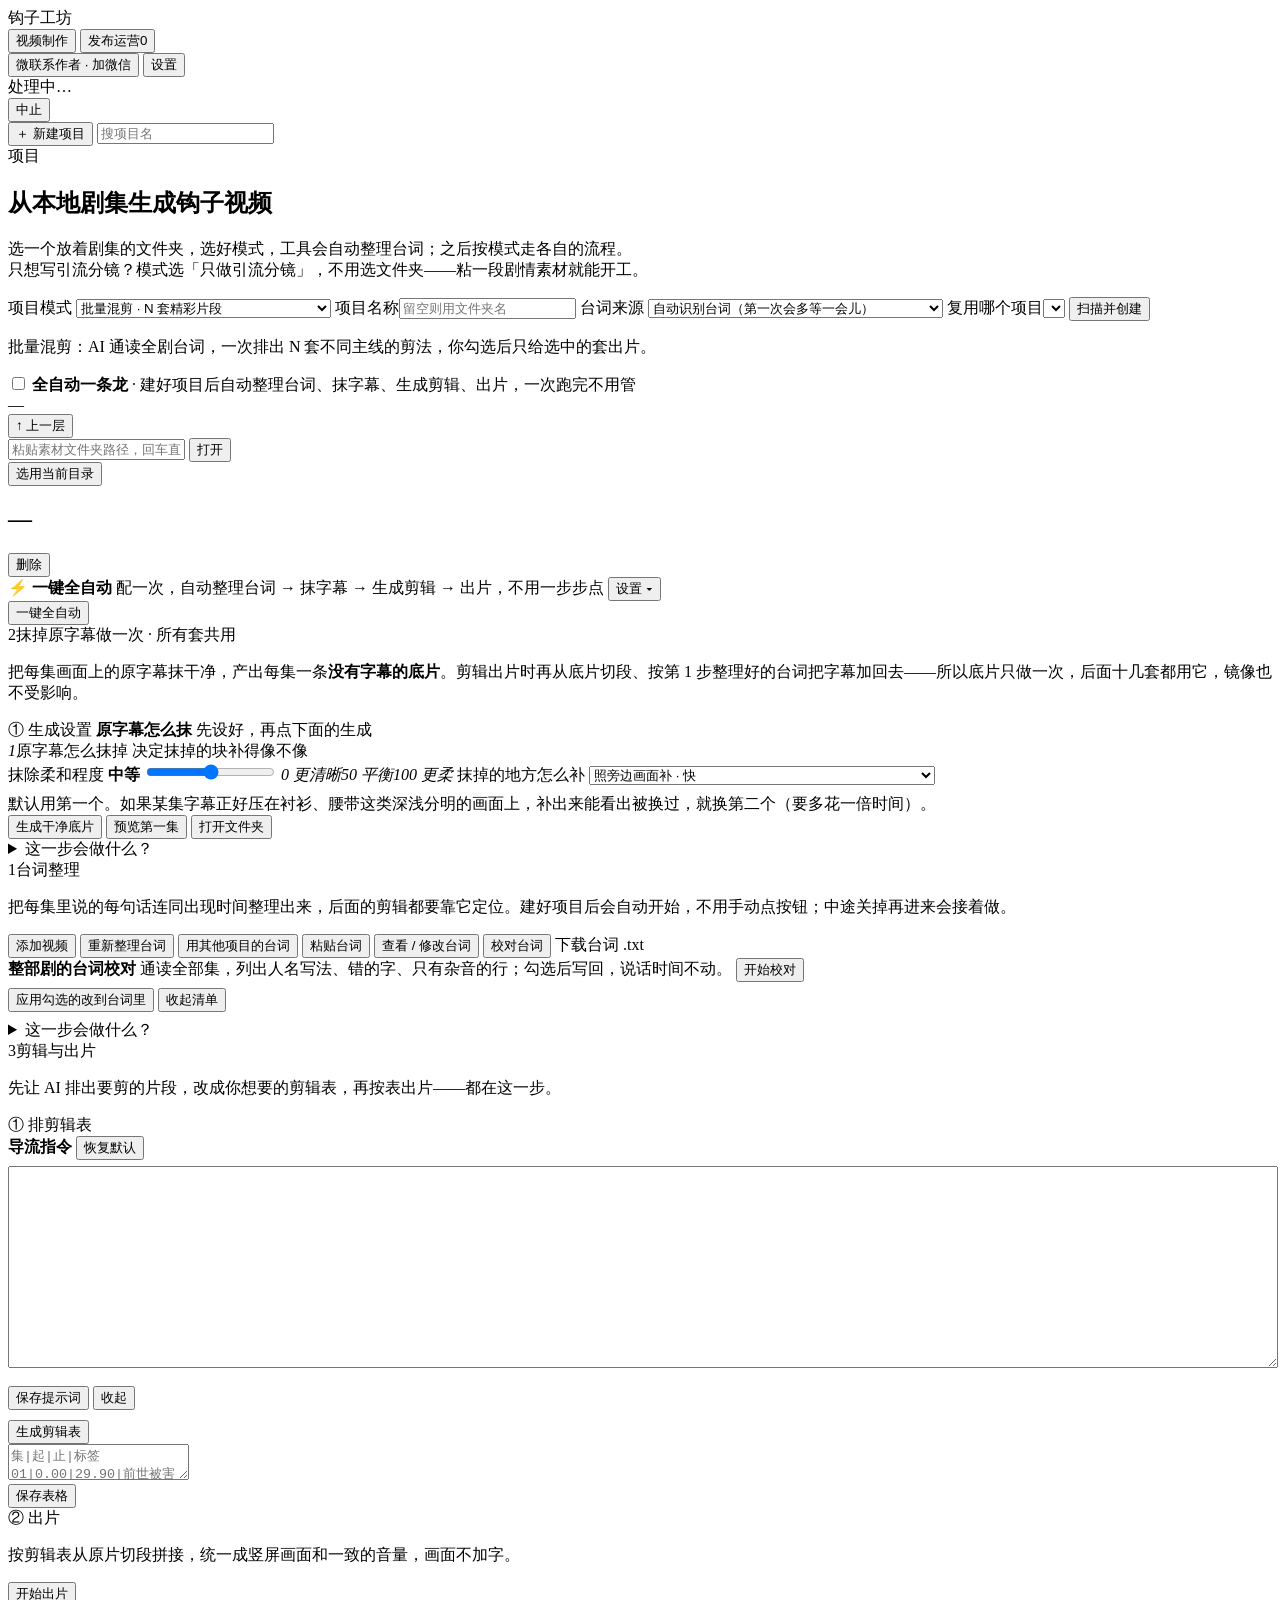
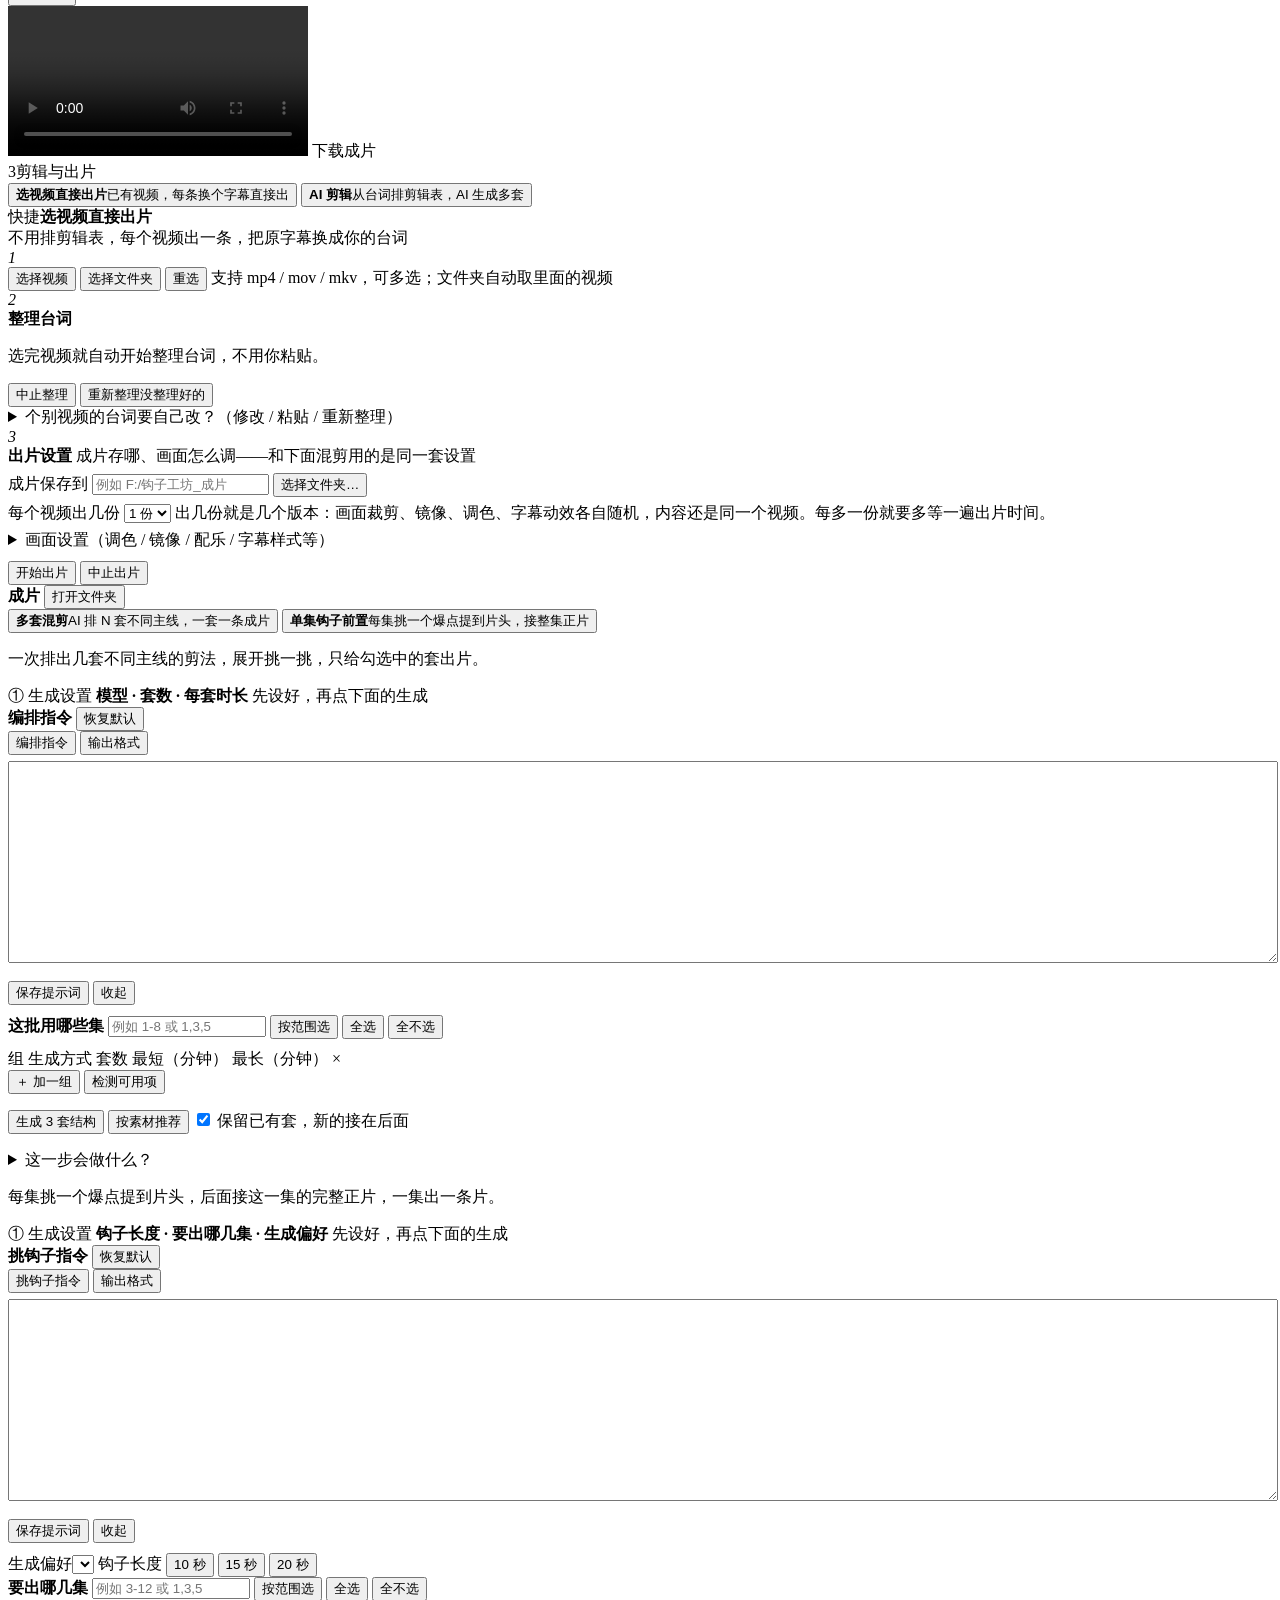
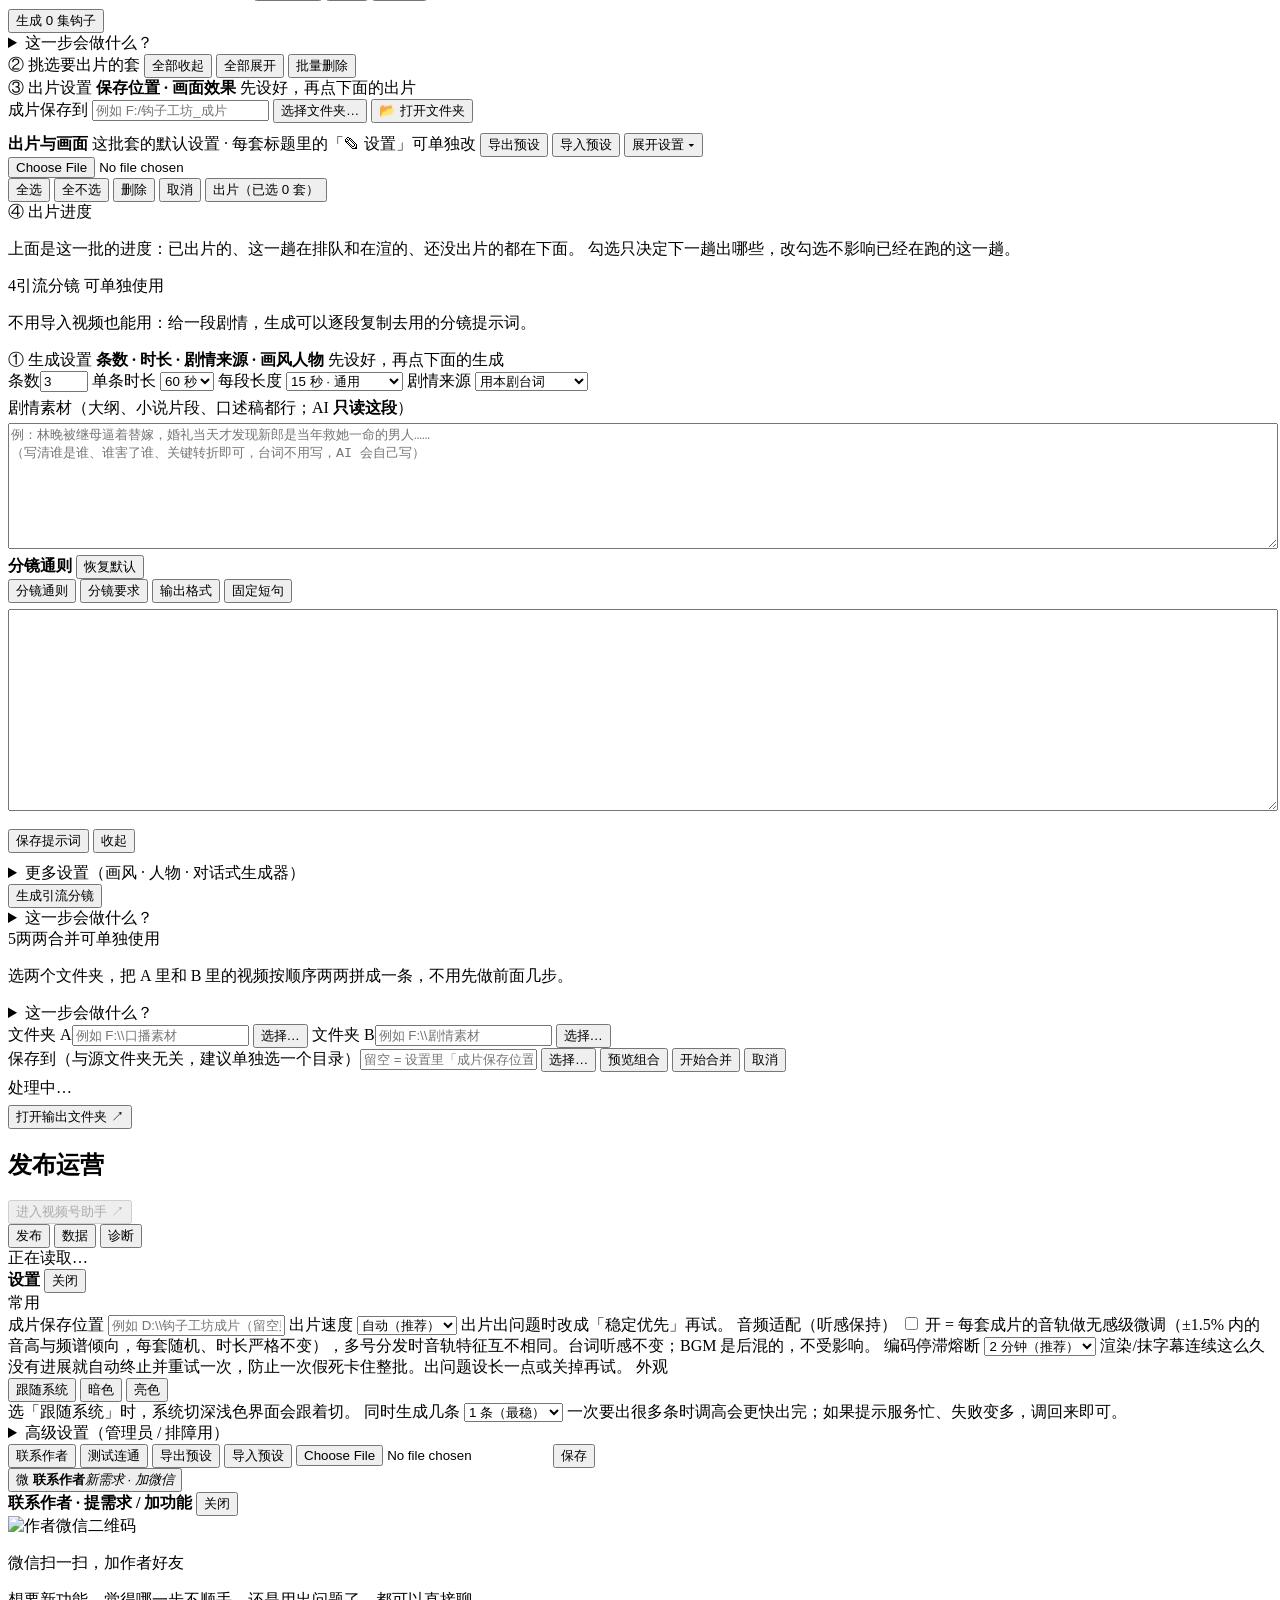
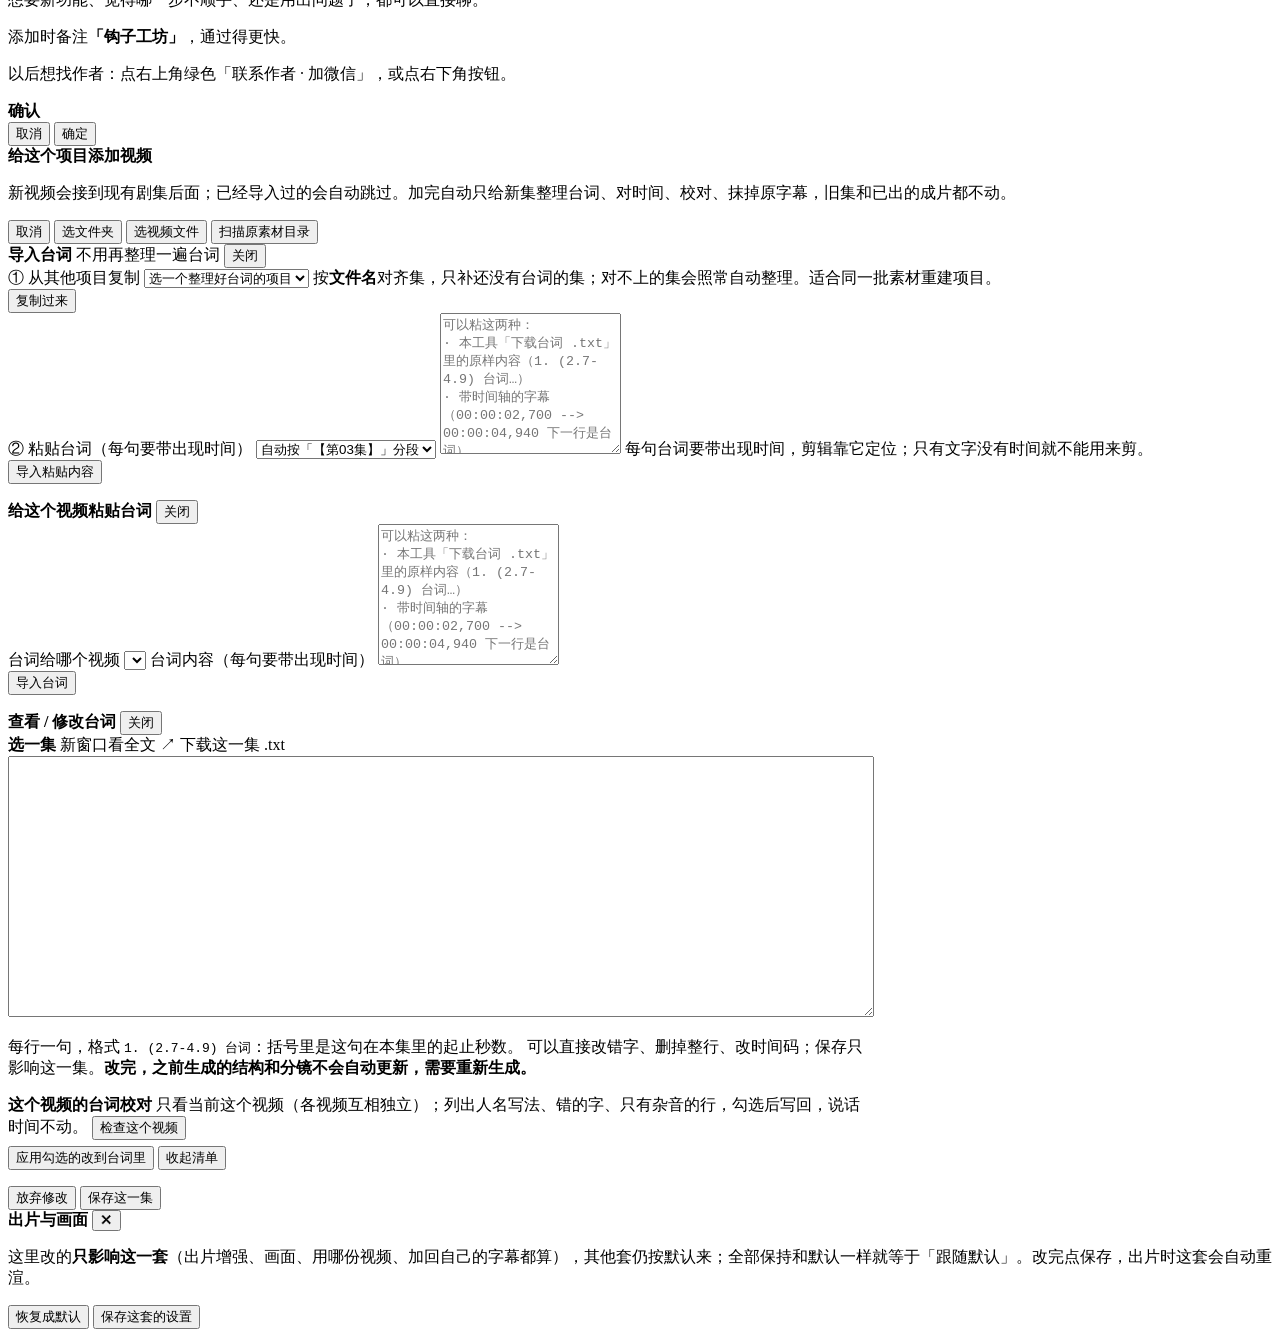
==== commit d31b0bed: "功能：出片预演 + fx 预设导入导出 + 队列待复核/清单导出 + 冲突项提前置灰 借鉴零界分析的四个可迁移设计（另一份拆解 2026-11-22/23，按钩子模式重写）：  ④ 预演（点击前任务摘" ====
--- a/web/index.html
+++ b/web/index.html
@@ -394,11 +394,16 @@
                 <details class="dp-settings" id="dp-fx-wrap">
                   <summary>画面设置（调色 / 镜像 / 配乐 / 字幕样式等）</summary>
                   <div class="dp-fx" id="dp-fx"></div>
+                  <div class="row" style="margin-top:8px">
+                    <button class="ghost sm" id="btn-dp-fx-export" title="把直出画面设置导出成 JSON 文件">导出预设</button>
+                    <button class="ghost sm" id="btn-dp-fx-import">导入预设</button>
+                  </div>
                 </details>
                 <div class="action-bar" style="margin-top:10px">
                   <button class="primary" id="dp-render">开始出片</button>
                   <button class="ghost sm danger hidden" id="dp-stop" title="停掉正在进行的这批出片，已经做好的成片会保留">中止出片</button>
                   <span class="hint" id="dp-render-note"></span>
+                  <div class="hint" id="dp-preview"></div>
                 </div>
                 <!-- 出片进度放这里（第 3 步出片区），不再挤在「整理台词」卡里 -->
                 <div class="dp-auto-state hidden" id="dp-render-state"></div>
@@ -617,8 +622,11 @@
                 <div class="fx-head">
                   <b>出片与画面</b>
                   <span class="hint" id="fx-pic-sum">这批套的默认设置 · 每套标题里的「✎ 设置」可单独改</span>
+                  <button class="ghost sm" id="btn-fx-export" title="把当前出片画面设置导出成 JSON 文件，发给同事导入后逐项一致">导出预设</button>
+                  <button class="ghost sm" id="btn-fx-import">导入预设</button>
                   <button class="ghost" id="btn-fx-pic">展开设置 ▾</button>
                 </div>
+                <input type="file" id="in-fxpreset-file" accept=".json,application/json" class="hidden">
                 <div class="fx-pic hidden" id="fx-pic-panel"></div>
               </div>
             </div>
@@ -643,6 +651,7 @@
             勾选只决定下一趟出哪些，改勾选不影响已经在跑的这一趟。</p>
           <div class="row" id="sets-actions" style="display:none">
             <button class="ghost" id="btn-open-folder">📂 打开成片文件夹</button>
+            <button class="ghost sm" id="btn-sets-export" style="display:none" title="导出这批的 CSV 清单：套号 / 状态 / 时长 / 错误，中止没出完的会标「待复核」">⬇ 导出清单</button>
             <span class="hint" id="sets-folder-note"></span>
           </div>
           <div id="sets-list" class="sets-list"></div>
